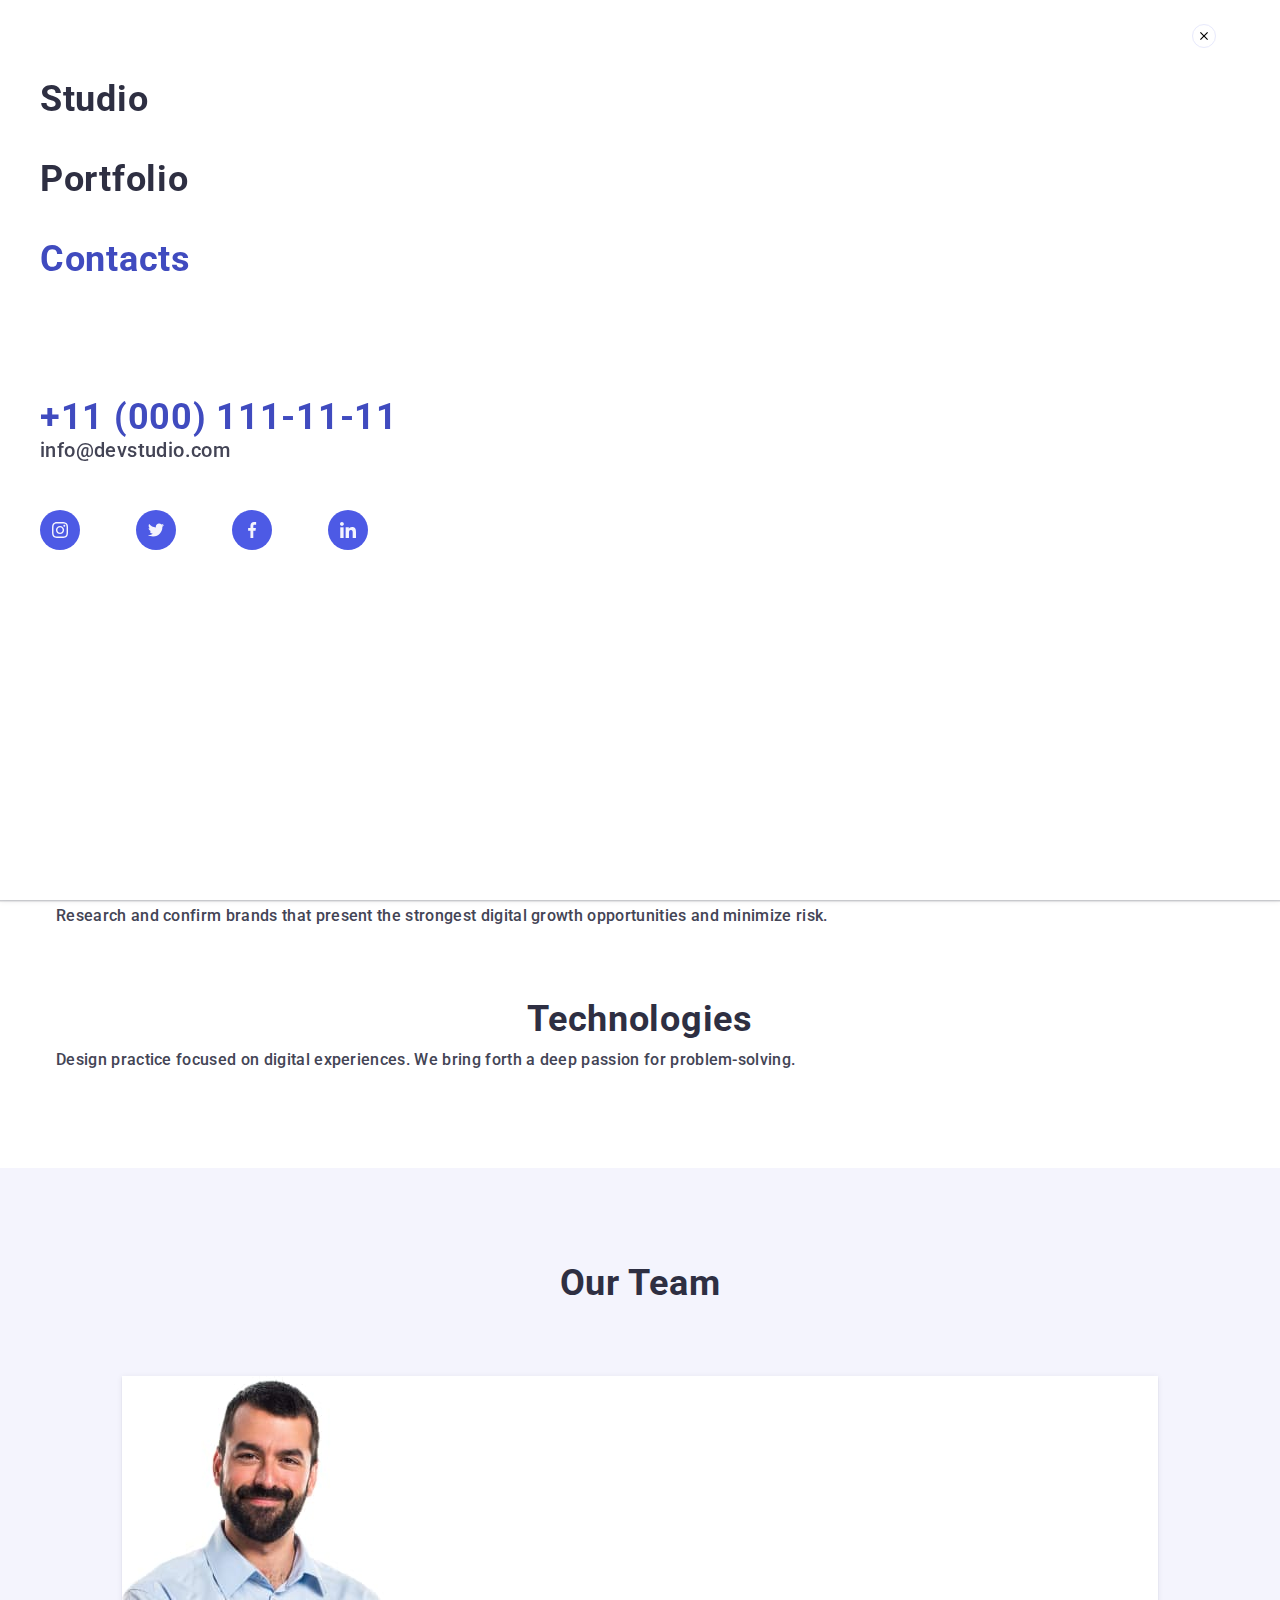
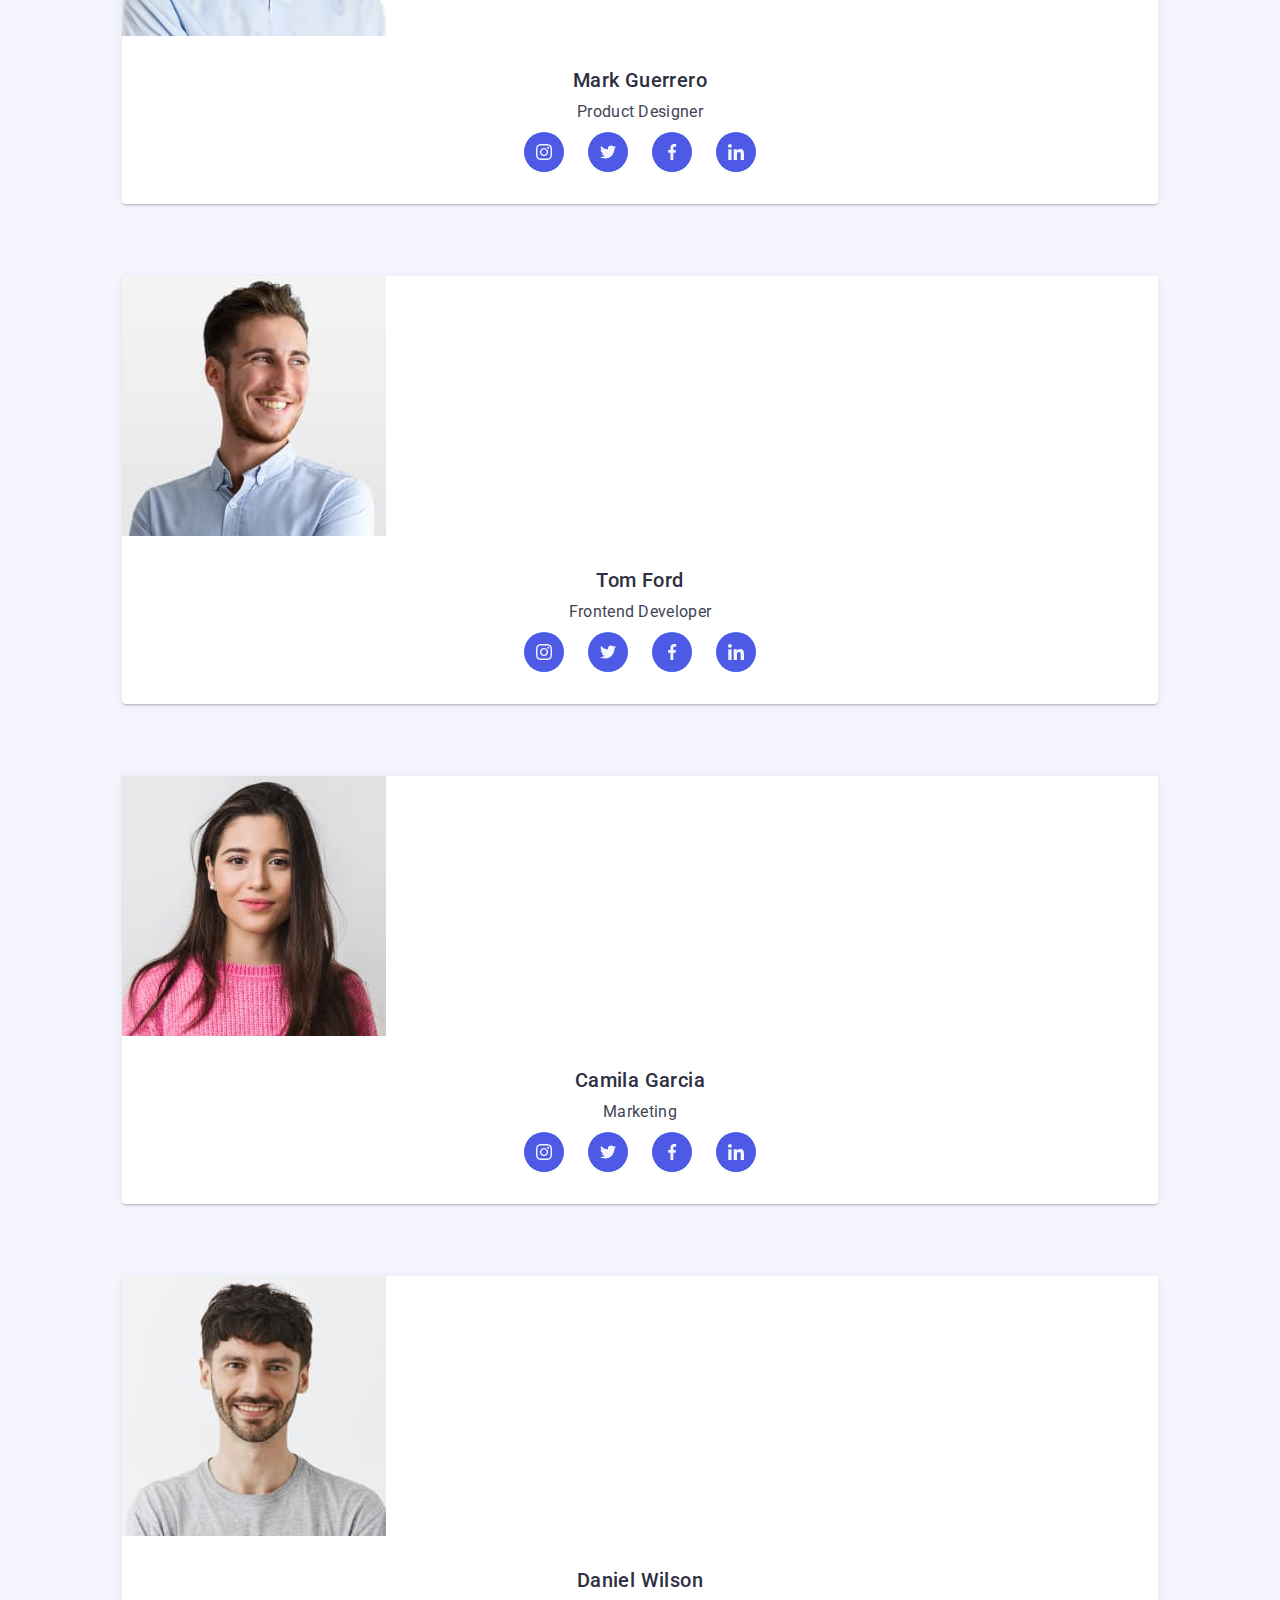
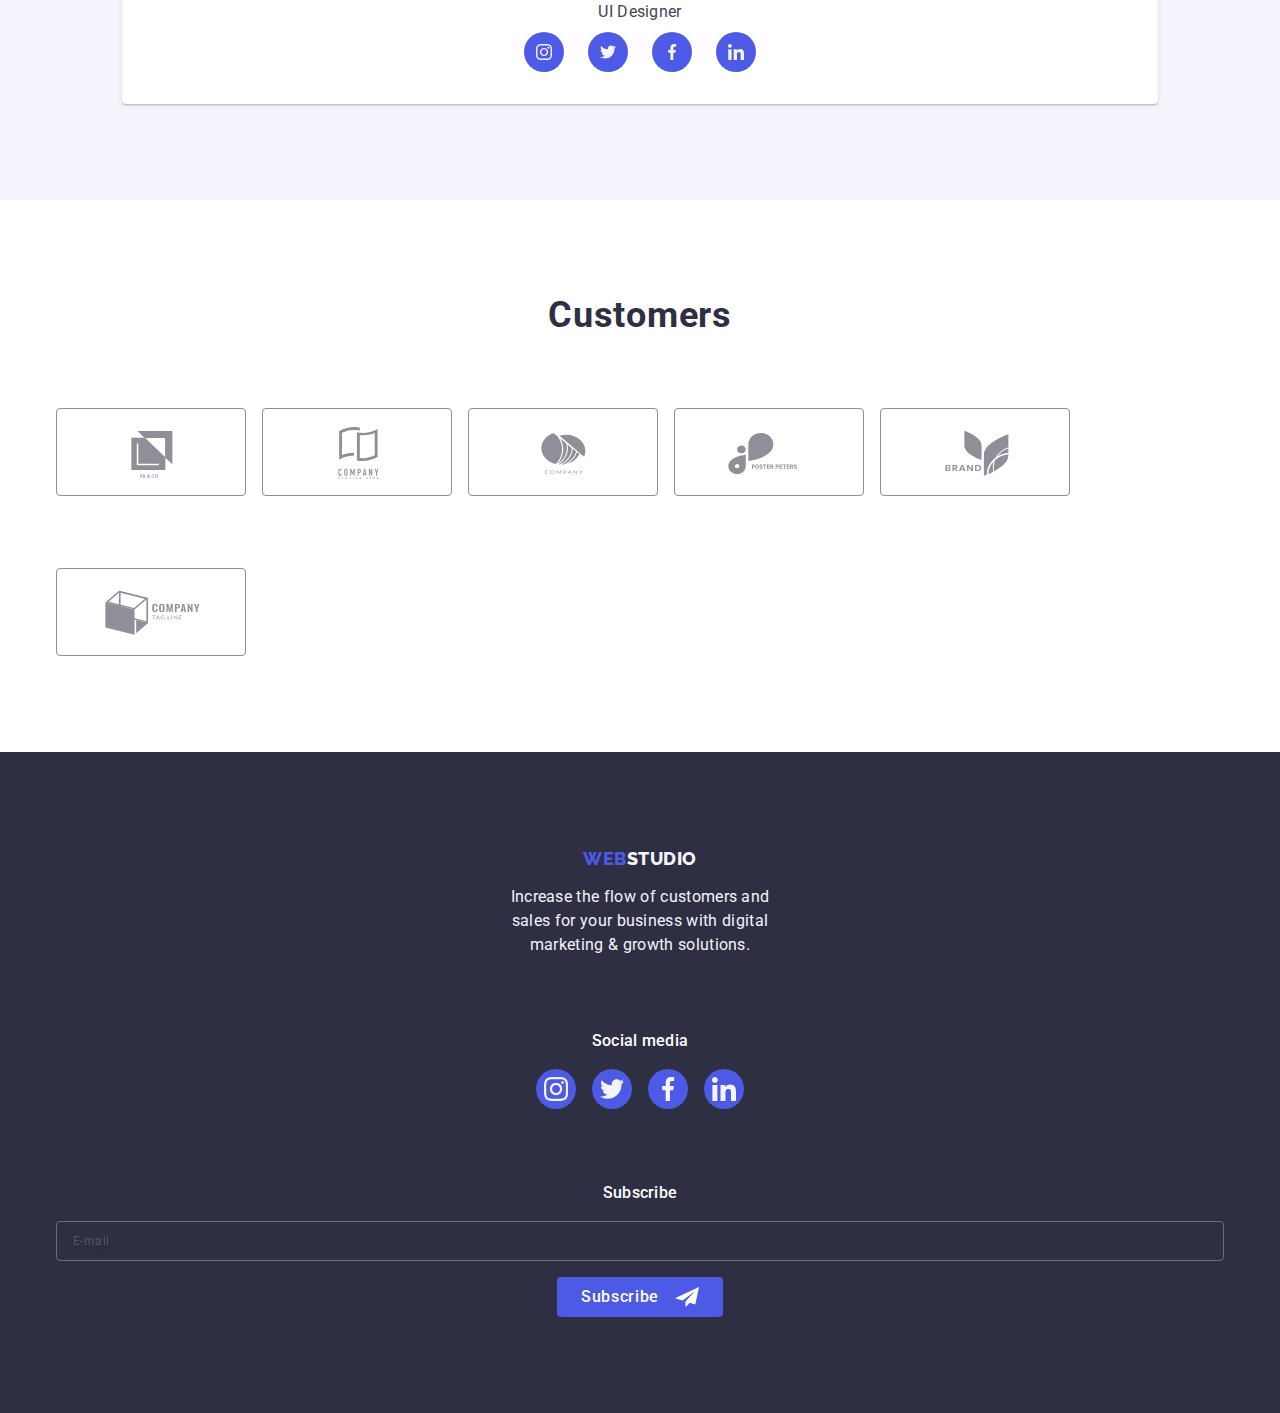
==== index.html @ a7e2abb2 "# Changes to be committed: #	modified:   css/styles.css #	modified:   images/icons.svg #	new file:  " ====
<!DOCTYPE html>
<html lang="en">
  <head>
    <meta charset="UTF-8" />
    <meta http-equiv="X-UA-Compatible" content="IE=edge" />
    <meta name="viewport" content="width=device-width, initial-scale=1.0" />
    <title>WebStudio</title>
    <link rel="preconnect" href="https://fonts.googleapis.com" />
    <link rel="preconnect" href="https://fonts.gstatic.com" crossorigin />
    <link
      href="https://fonts.googleapis.com/css2?family=Raleway:wght@800&family=Roboto:wght@400;500;700;900&display=swap"
      rel="stylesheet"
    />
    <link
      rel="stylesheet"
      href="https://cdnjs.cloudflare.com/ajax/libs/modern-normalize/1.1.0/modern-normalize.min.css"
    />
    <link rel="stylesheet" href="./css/styles.css" />
  </head>
  <body>
    <header class="header">
      <div class="container header-page">
        <nav class="nav">
          <a class="logo link" href="./index.html"
            >Web<span class="logo-secondary-part-header">Studio</span></a
          >
          <!-- <ul class="list nav-list">
            <li class="item">
              <a class="list-item link current" href="./index.html">Studio</a>
            </li>
            <li class="item">
              <a class="list-item link" href="./portfolio.html">Portfolio</a>
            </li>
            <li class="item">
              <a class="list-item link" href="">Contacts</a>
            </li>
          </ul> -->
        </nav>
        <!-- <address class="address">
          <ul class="list address-list">
            <li class="item">
              <a class="link-adress link" href="mailto:info@devstudio.com"
                >info@devstudio.com</a
              >
            </li>
            <li class="item">
              <a class="link-adress link" href="tel:+110001111111"
                >+11 (000) 111-11-11</a
              >
            </li>
          </ul>
        </address> -->
        <button class="mobile-menu-open-btn" type="button">
          <svg class="icon-burger-btn" width="32" height="22">
            <use href="./images/icons.svg#icon-burger"></use>
          </svg>
        </button>
      </div>
      <div class="mobile-menu">
        <div class="container mobile-menu-container">
          <button class="mobile-menu-close-btn" type="button">
            <svg class="mobile-menu-close-icon" width="8" height="8">
              <use href="./images/icons.svg#icon-modal-close"></use>
            </svg>
          </button>
        </div>
        <div class="container-nav-mobile-menu">
          <ul class="nav-mobile-menu">
            <li class="list nav-mobile-menu-item">
              <a class="nav-mobile-menu-link" href="./index.html">Studio</a>
            </li>
            <li class="list nav-mobile-menu-item">
              <a class="nav-mobile-menu-link" href="./portfolio.html"
                >Portfolio</a
              >
            </li>
            <li class="list nav-mobile-menu-item">
              <a class="nav-mobile-menu-link mobile-menu-link-contacts"
                >Contacts</a
              >
            </li>
          </ul>
        </div>
        <div class="container-mobile-menu-contacts">
          <ul class="list">
            <li class="contact-item">
              <a class="link mobile-menu-contacts-tel" href="tel:+110001111111"
                >+11 (000) 111-11-11</a
              >
            </li>
            <li class="contact-item">
              <a
                class="link mobile-menu-contacts-mail"
                href="mailto:info@devstudio.com"
                >info@devstudio.com</a
              >
            </li>
          </ul>
          <ul class="list mobile-social-media-list">
            <li class="social-list-item">
              <a href="#" class="social-list-item-link">
                <svg class="social-list-icon" width="16" height="16">
                  <use href="./images/icons.svg#icon-instagram"></use>
                </svg>
              </a>
            </li>
            <li class="social-list-item">
              <a href="#" class="social-list-item-link">
                <svg class="social-list-icon" width="16" height="16">
                  <use href="./images/icons.svg#icon-twitter"></use>
                </svg>
              </a>
            </li>
            <li class="social-list-item">
              <a href="#" class="social-list-item-link">
                <svg class="social-list-icon" width="16" height="16">
                  <use href="./images/icons.svg#icon-facebook"></use>
                </svg>
              </a>
            </li>
            <li class="social-list-item">
              <a href="#" class="social-list-item-link">
                <svg class="social-list-icon" width="16" height="16">
                  <use href="./images/icons.svg#icon-linkedin"></use>
                </svg>
              </a>
            </li>
          </ul>
        </div>
      </div>
    </header>
    <main>
      <section class="section-hero">
        <div class="container container-hero">
          <h1 class="hero-title">Effective Solutions for Your Business</h1>
          <button class="hero-button" type="button" data-modal-open>
            Order Service
          </button>
        </div>
      </section>
      <section class="section-advantages">
        <div class="container">
          <h2 class="advantages-title" hidden>Our advantages</h2>
          <ul class="list advantages-items">
            <li class="advantages-items-list">
              <!-- <div class="container-advantages-icons">
                <svg class="advantages-icons" width="64" height="64">
                  <use href="./images/icons.svg#icon-antenna"></use>
                </svg>
              </div> -->
              <h3 class="advantages-header">Strategy</h3>
              <p class="advantages-text">
                Our goal is to identify the business problem to walk away with
                the perfect and creative solution.
              </p>
            </li>
            <li class="advantages-items-list">
              <!-- <div class="container-advantages-icons">
                <svg class="advantages-icons" width="64" height="64">
                  <use href="./images/icons.svg#icon-clock"></use>
                </svg>
              </div> -->
              <h3 class="advantages-header">Punctuality</h3>
              <p class="advantages-text">
                Bring the key message to the brand's audience for the best price
                within the shortest possible time.
              </p>
            </li>
            <li class="advantages-items-list">
              <!-- <div class="container-advantages-icons">
                <svg class="advantages-icons" width="64" height="64">
                  <use href="./images/icons.svg#icon-diagram"></use>
                </svg>
              </div> -->
              <h3 class="advantages-header">Diligence</h3>
              <p class="advantages-text">
                Research and confirm brands that present the strongest digital
                growth opportunities and minimize risk.
              </p>
            </li>
            <li class="advantages-items-list">
              <!-- <div class="container-advantages-icons">
                <svg class="advantages-icons" width="64" height="64">
                  <use href="./images/icons.svg#icon-astronaut"></use>
                </svg>
              </div> -->
              <h3 class="advantages-header">Technologies</h3>
              <p class="advantages-text">
                Design practice focused on digital experiences. We bring forth a
                deep passion for problem-solving.
              </p>
            </li>
          </ul>
        </div>
      </section>
      <!-- <section class="section-our-works">
        <div class="container">
          <h2 class="our-works-title">What are we doing</h2>
          <ul class="list our-works-items">
            <li class="works-item">
              <img
                src="./images/Rectangle-71.jpg"
                alt="image on computer monitore"
                width="360"
              />
            </li>
            <li class="works-item">
              <img
                src="./images/img-2.jpg"
                alt=" image on phone and four screenshots"
                width="360"
              />
            </li>
            <li class="works-item">
              <img
                src="./images/img-3.jpg"
                alt=" image on phone and computer monitore"
                width="360"
              />
            </li>
          </ul>
        </div>
      </section> -->
      <section class="section-our-team">
        <div class="container container-our-team-mobile">
          <h2 class="our-team-title">Our Team</h2>
          <ul class="list our-team-items">
            <li class="crewman-card">
              <img
                class="our-team-items-img"
                src="./images/teamcard-1.jpg"
                alt="Mark Guerrero image"
                width="264"
              />
              <div class="crewman-info">
                <h3 class="crewman-name">Mark Guerrero</h3>
                <p class="crewman-profession">Product Designer</p>
                <ul class="list social-media-list">
                  <li class="social-list-item">
                    <a href="#" class="social-list-item-link">
                      <svg class="social-list-icon" width="16" height="16">
                        <use href="./images/icons.svg#icon-instagram"></use>
                      </svg>
                    </a>
                  </li>
                  <li class="social-list-item">
                    <a href="#" class="social-list-item-link">
                      <svg class="social-list-icon" width="16" height="16">
                        <use href="./images/icons.svg#icon-twitter"></use>
                      </svg>
                    </a>
                  </li>
                  <li class="social-list-item">
                    <a href="#" class="social-list-item-link">
                      <svg class="social-list-icon" width="16" height="16">
                        <use href="./images/icons.svg#icon-facebook"></use>
                      </svg>
                    </a>
                  </li>
                  <li class="social-list-item">
                    <a href="#" class="social-list-item-link">
                      <svg class="social-list-icon" width="16" height="16">
                        <use href="./images/icons.svg#icon-linkedin"></use>
                      </svg>
                    </a>
                  </li>
                </ul>
              </div>
            </li>
            <li class="crewman-card">
              <img
                class="our-team-items-img"
                src="./images/teamcard-2.jpg"
                alt="Tom Ford image"
                width="264"
              />
              <div class="crewman-info">
                <h3 class="crewman-name">Tom Ford</h3>
                <p class="crewman-profession">Frontend Developer</p>
                <ul class="list social-media-list">
                  <li class="social-list-item">
                    <a href="#" class="social-list-item-link">
                      <svg class="social-list-icon" width="16" height="16">
                        <use href="./images/icons.svg#icon-instagram"></use>
                      </svg>
                    </a>
                  </li>
                  <li class="social-list-item">
                    <a href="3" class="social-list-item-link">
                      <svg class="social-list-icon" width="16" height="16">
                        <use href="./images/icons.svg#icon-twitter"></use>
                      </svg>
                    </a>
                  </li>
                  <li class="social-list-item">
                    <a href="#" class="social-list-item-link">
                      <svg class="social-list-icon" width="16" height="16">
                        <use href="./images/icons.svg#icon-facebook"></use>
                      </svg>
                    </a>
                  </li>
                  <li class="social-list-item">
                    <a href="#" class="social-list-item-link">
                      <svg class="social-list-icon" width="16" height="16">
                        <use href="./images/icons.svg#icon-linkedin"></use>
                      </svg>
                    </a>
                  </li>
                </ul>
              </div>
            </li>
            <li class="crewman-card">
              <img
                class="our-team-items-img"
                src="./images/teamcard-3.jpg"
                alt="Camila Garcia image"
                width="264"
              />
              <div class="crewman-info">
                <h3 class="crewman-name">Camila Garcia</h3>
                <p class="crewman-profession">Marketing</p>
                <ul class="list social-media-list">
                  <li class="social-list-item">
                    <a href="#" class="social-list-item-link">
                      <svg class="social-list-icon" width="16" height="16">
                        <use href="./images/icons.svg#icon-instagram"></use>
                      </svg>
                    </a>
                  </li>
                  <li class="social-list-item">
                    <a href="#" class="social-list-item-link">
                      <svg class="social-list-icon" width="16" height="16">
                        <use href="./images/icons.svg#icon-twitter"></use>
                      </svg>
                    </a>
                  </li>
                  <li class="social-list-item">
                    <a href="#" class="social-list-item-link">
                      <svg class="social-list-icon" width="16" height="16">
                        <use href="./images/icons.svg#icon-facebook"></use>
                      </svg>
                    </a>
                  </li>
                  <li class="social-list-item">
                    <a href="#" class="social-list-item-link">
                      <svg class="social-list-icon" width="16" height="16">
                        <use href="./images/icons.svg#icon-linkedin"></use>
                      </svg>
                    </a>
                  </li>
                </ul>
              </div>
            </li>
            <li class="crewman-card">
              <img
                class="our-team-items-img"
                src="./images/teamcard-4.jpg"
                alt="Daniel Wilson image"
                width="264"
              />
              <div class="crewman-info">
                <h3 class="crewman-name">Daniel Wilson</h3>
                <p class="crewman-profession">UI Designer</p>
                <ul class="list social-media-list">
                  <li class="social-list-item">
                    <a href="#" class="social-list-item-link">
                      <svg class="social-list-icon" width="16" height="16">
                        <use href="./images/icons.svg#icon-instagram"></use>
                      </svg>
                    </a>
                  </li>
                  <li class="social-list-item">
                    <a href="#" class="social-list-item-link">
                      <svg class="social-list-icon" width="16" height="16">
                        <use href="./images/icons.svg#icon-twitter"></use>
                      </svg>
                    </a>
                  </li>
                  <li class="social-list-item">
                    <a href="#" class="social-list-item-link">
                      <svg class="social-list-icon" width="16" height="16">
                        <use href="./images/icons.svg#icon-facebook"></use>
                      </svg>
                    </a>
                  </li>
                  <li class="social-list-item">
                    <a href="#" class="social-list-item-link">
                      <svg class="social-list-icon" width="16" height="16">
                        <use href="./images/icons.svg#icon-linkedin"></use>
                      </svg>
                    </a>
                  </li>
                </ul>
              </div>
            </li>
          </ul>
        </div>
      </section>
      <section class="section-customers">
        <div class="container">
          <h2 class="customers-title">Customers</h2>
          <ul class="list customers-list">
            <li class="customers-list-item">
              <a href="#" class="customers-list-item-link">
                <svg class="customers-list-icon" width="104" height="56">
                  <use href="./images/icons.svg#icon-Logo-client-1"></use>
                </svg>
              </a>
            </li>
            <li class="customers-list-item">
              <a href="#" class="customers-list-item-link">
                <svg class="customers-list-icon" width="104" height="56">
                  <use href="./images/icons.svg#icon-Logo-client-2"></use>
                </svg>
              </a>
            </li>
            <li class="customers-list-item">
              <a href="#" class="customers-list-item-link">
                <svg class="customers-list-icon" width="104" height="56">
                  <use href="./images/icons.svg#icon-Logo-client-3"></use>
                </svg>
              </a>
            </li>
            <li class="customers-list-item">
              <a href="#" class="customers-list-item-link">
                <svg class="customers-list-icon" width="104" height="56">
                  <use href="./images/icons.svg#icon-Logo-client-4"></use>
                </svg>
              </a>
            </li>
            <li class="customers-list-item">
              <a href="#" class="customers-list-item-link">
                <svg class="customers-list-icon" width="104" height="56">
                  <use href="./images/icons.svg#icon-Logo-client-5"></use>
                </svg>
              </a>
            </li>
            <li class="customers-list-item">
              <a href="#" class="customers-list-item-link">
                <svg class="customers-list-icon" width="104" height="56">
                  <use href="./images/icons.svg#icon-Logo-client-6"></use>
                </svg>
              </a>
            </li>
          </ul>
        </div>
      </section>
    </main>
    <footer class="footer">
      <div class="container container-footer">
        <div class="container-logo-p-footer">
          <a class="logo link logo-footer" href="./index.html"
            >Web<span class="logo-secondary-part-footer">Studio</span></a
          >
          <p class="p-footer">
            Increase the flow of customers and sales for your business with
            digital marketing & growth solutions.
          </p>
        </div>
        <div class="container-social-media-footer">
          <p class="social-media-title">Social media</p>
          <ul class="list social-media-footer-list">
            <li class="social-list-item">
              <a href="#" class="social-list-item-link-footer">
                <svg class="social-list-icon" width="24" height="24">
                  <use href="./images/icons.svg#icon-instagram"></use>
                </svg>
              </a>
            </li>
            <li class="social-list-item">
              <a href="#" class="social-list-item-link-footer">
                <svg class="social-list-icon" width="24" height="24">
                  <use href="./images/icons.svg#icon-twitter"></use>
                </svg>
              </a>
            </li>
            <li class="social-list-item">
              <a href="#" class="social-list-item-link-footer">
                <svg class="social-list-icon" width="24" height="24">
                  <use href="./images/icons.svg#icon-facebook"></use>
                </svg>
              </a>
            </li>
            <li class="social-list-item">
              <a href="#" class="social-list-item-link-footer">
                <svg class="social-list-icon" width="24" height="24">
                  <use href="./images/icons.svg#icon-linkedin"></use>
                </svg>
              </a>
            </li>
          </ul>
        </div>
        <div class="container-subscribe">
          <p class="subscribe-title">Subscribe</p>
          <form class="form-subscribe">
            <label class="form-subscribe-label">
              <input
                class="footer-input"
                type="email"
                name="email"
                required
                placeholder="E-mail"
              />
            </label>
            <button class="footer-button" type="submit">
              Subscribe
              <svg class="footer-button-icon" width="24" height="24">
                <use href="./images/icons.svg#icon-subscribe-button-icon"></use>
              </svg>
            </button>
          </form>
        </div>
      </div>
    </footer>
    <!-- <div class="backdrop is-hidden" data-modal>
      <div class="modal">
        <button type="button" class="modal-close-btn" data-modal-close>
          <svg class="modal-close-btn-icon" width="8" height="8">
            <use href="./images/icons.svg#icon-modal-close"></use>
          </svg>
        </button>
        <p class="modal-text">Leave your contacts and we will call you back</p>
        <form class="modal-form">
          <div class="container-modal-form-field">
            <label for="user-name" class="modal-form-label">Name</label>
            <div class="modal-form-input-wrapper">
              <input
                id="user-name"
                class="modal-form-input"
                name="user-name"
                type="text"
                placeholder=" "
                required
                minlength="2"
                pattern="^[a-zA-Zа-яА-ЯіІїЇ]+$"
              />
              <svg class="modal-form-input-icon" width="18" height="24">
                <use href="./images/icons.svg#icon-person-icon"></use>
              </svg>
            </div>
          </div>
          <div class="container-modal-form-field">
            <label for="user-phone" class="modal-form-label">Phone</label>
            <div class="modal-form-input-wrapper">
              <input
                id="user-phone"
                class="modal-form-input"
                name="user-phone"
                type="tel"
                placeholder=" "
                required
                pattern="^[0-9]{3}-[0-9]{3}-[0-9]{2}-[0-9]{2}"
                title="xxx-xxx-xx-xx"
              />
              <svg class="modal-form-input-icon" width="18" height="24">
                <use href="./images/icons.svg#icon-phone-icon"></use>
              </svg>
            </div>
          </div>
          <div class="container-modal-form-field">
            <label for="user-email" class="modal-form-label">Email</label>
            <div class="modal-form-input-wrapper">
              <input
                id="user-email"
                class="modal-form-input"
                name="user-email"
                type="email"
                placeholder=" "
                required
              />
              <svg class="modal-form-input-icon" width="18" height="24">
                <use href="./images/icons.svg#icon-email-icon"></use>
              </svg>
            </div>
          </div>
          <div class="container-modal-form-field-comment">
            <label for="user-comment" class="modal-form-label"> Comment</label>
            <textarea
              id="user-comment"
              name="user-comment"
              class="modal-form-textarea"
              placeholder="Text input"
              required
            ></textarea>
          </div>
          <div class="container-modal-form-checkbox">
            <input
              class="modal-form-checkbox visually-hidden"
              id="user-privacy"
              type="checkbox"
              name="user-privacy"
              required
              value="true"
            />
            <label for="user-privacy" class="modal-form-label-check">
              <span class="container-for-svg">
                <svg class="modal-form-own-checkbox" width="10" height="8">
                  <use
                    class="modal-form-checkmark-icon"
                    href="./images/icons.svg#icon-checkmark"
                  ></use>
                </svg>
              </span>
              I accept the terms and conditions of the
              <a class="privacy-policy-link" href="#">Privacy Policy</a>
            </label>
          </div>
          <button type="submit" class="modal-btn-submit">Send</button>
        </form>
      </div>
    </div> -->
    <script src="./js/modal.js"></script>
    <script src="./js/mobile-menu.js"></script>
  </body>
</html>
---- css/styles.css ----
:root {
  --primary-background-color: #FFFFFF;
  --primary-text-color:#434455;
  --logo-text-color: #4d5ae5;
  --secondary-text-color: #2e2f42;
  --secondary-background-color: #2e2f42;
  --color-btn-filter: #4D5AE5;
  --bg-color-btn-filter :#F4F4FD;
  --customers-icons-color:#8e8f99;
  --social-list-bg-color:#4D5AE5;
  --social-list-bg-color-hover-focus:#404BBF;
  --footer-social-list-bg-color:#4D5AE5;
  --footer-social-list-bg-color-hover-focus:#31D0AA;
  --overlay-color:#4D5AE5;
  --modal-bg-color:rgba(46, 47, 66, 0.4);
  --accent-color:#404BBF;
}
h1,h2,h3,p {
  margin-top: 0;
  margin-bottom: 0;
}
ul,ol{
  margin-top:0;
  margin-bottom: 0;
  padding-left: 0;
}
img{
  display:block;
}
body {
  font-family: "Roboto",sans-serif;
  color: var(--primary-text-color);
  background-color: var(--primary-background-color);
}
/* .header{
  border-bottom: 1px solid #E7E9FC;
  box-shadow:0px 2px 1px rgba(46, 47, 66, 0.08),
      0px 1px 1px rgba(46, 47, 66, 0.16),
      0px 1px 6px rgba(46, 47, 66, 0.08);
} */
/* .header-page{
  display:flex;
} */

/* ===================MOBILE===================*/
.container{
  width:100%;
  padding-left: 16px;
  padding-right: 16px;

}
 @media screen and (min-width:428px) {
  .container{
   width: 428 px;
   margin-left: auto;
   margin-right: auto;
  }
}
@media screen and (min-width:768px){
  .container{
    width:766px;
  }
} 

 @media screen and (min-width:1158px){
  .container{
    width:1200px;
  }
} 
.logo{
  font-family: "Raleway", sans-serif;
    font-style: normal;
    font-weight: 800;
    font-size: 18px;
    line-height: 1.17;
    letter-spacing: 0.03em;
    text-transform: uppercase;
    color: var(--logo-text-color);

}
.nav-list{
  display:none;
}
.address-list{
  display:none;
}
.mobile-menu-open-btn{
  border: none;
  background-color: transparent;
  padding:0;
  line-height: 0;

}
.icon-burger-btn{
  fill:#2E2F42;
}
.mobile-menu{
  position:fixed;
  top:0;
  left:0;
  width: 100%;
  height: 100%;
  background: #FFFFFF;
  box-shadow: 0px 2px 1px rgba(46, 47, 66, 0.08), 0px 1px 1px rgba(46, 47, 66, 0.16), 0px 1px 6px rgba(46, 47, 66, 0.08);
}
.mobile-menu-container{
  position:relative; 
}

.mobile-menu-close-btn{
  position:absolute;
  top:24px;
  right:24px;
  display:flex;
  justify-content: center;
  align-items:center;
  width: 24px;
  height:24px;
  border:1px solid #E7E9FC;
  border-radius: 50%;
  background-color: transparent;
  padding: 0;
}
.container-nav-mobile-menu{
  margin-top:35px;
  margin-left:37px;
  margin-right:24px;
  padding-top: 45px;
  padding-left: 3px;
  padding-bottom: 118px;

}
.nav-mobile-menu{

}
.nav-mobile-menu-link{
  font-weight: 700;
  font-size: 36px;
  line-height: 1.11;
  letter-spacing: 0.02em;
  text-transform: capitalize;
  color: var(--secondary-text-color);
  text-decoration: none;
}
.mobile-menu-link-contacts{
  color: var(--accent-color);
}
.container-mobile-menu-contacts{
  margin-bottom:40px;
  margin-left:40px;
}
.mobile-menu-contacts-tel{
  font-weight: 700;
  font-size: 36px;
  line-height: 1.11;
  letter-spacing: 0.02em;
  text-transform: capitalize;
  color: var(--accent-color);
  margin-bottom:40px;
}





.mobile-menu-contacts-mail{
  font-weight: 500;
  font-size: 20px;
  line-height: 24px;
  letter-spacing: 0.02em;
  color: var(--primary-text-color);
  margin-top: 40px;
}
.mobile-social-media-list{
  display: flex;
  gap: 56px;
  justify-content: center;
  margin-top: 48px;
  justify-content:flex-start;
  
}

.header-page{
  display:flex;
  justify-content:space-between;
  align-items:center;
  padding-top: 24px;
  padding-bottom: 24px;
}
.nav-mobile-menu-item:not(:last-child){
  margin-bottom:40px;
}

.section-hero{
  background-color: #2E2F42;
  background-image: linear-gradient(rgba(46, 47, 66, 0.7),rgba(46, 47, 66, 0.7)),url(/images/people-office-mobile.jpg);
  background-position: center;
  background-size: cover;
  background-repeat: no-repeat;
  padding-top: 112px;
  padding-bottom: 112px;

}
.container-hero {
  margin-left: auto;
  margin-right: auto;
}
.hero-title{
  font-size: 36px;
  line-height: 1.11;
  text-align: center;
  letter-spacing: 0.02em;
  text-transform: capitalize;
  color: #FFFFFF;
  margin-left:auto;
  margin-right:auto;
  max-width: 320px;
  margin-bottom:48px;

}
.hero-button{
  background-color: var(--color-btn-filter);
  padding: 16px 32px;
  color:#FFFFFF;
  display:block;
  margin-left: auto;
  margin-right: auto;
  border:none;
  border-radius: 4px;
  box-shadow: 0px 4px 4px rgba(0, 0, 0, 0.15);
}
.advantages-header{
 font-size: 36px;
  line-height: 1.11;
  text-align: center;
  letter-spacing: 0.02em;
  text-transform: capitalize;
  color: #2E2F42;

}
.section-advantages{
  padding-top:96px;
  padding-bottom: 96px;

}
.advantages-items-list:not(:last-child){
  margin-bottom: 72px;
}
.advantages-text{
  font-weight: 500;
  font-size: 16px;
  line-height: 1.5;
  letter-spacing: 0.02em;
  color: #434455;
  margin-top:8px;
}
.section-our-team{
  background: #F4F4FD;
  padding-top:96px;
  padding-bottom:96px;

}
.our-team-title{
  font-size: 36px;
    line-height: 1.11;
    text-align: center;
    letter-spacing: 0.02em;
    text-transform: capitalize;
    color: #2E2F42;
    margin-bottom:72px;
}
.crewman-card:not(:last-child){
  margin-bottom:72px;
}
.container-our-team-mobile{
  padding-left:82px;
  padding-right:82px;
}
.crewman-card {
  background-color: #FFFFFF;
  box-shadow: 0px 1px 6px rgba(46, 47, 66, 0.08), 0px 1px 1px rgba(46, 47, 66, 0.16), 0px 2px 1px rgba(46, 47, 66, 0.08);
  border-radius: 0px 0px 4px 4px;
}

.crewman-info {
  padding: 32px 0;
}

.crewman-name {
  font-weight: 500;
  font-size: 20px;
  line-height: 1.2;
  letter-spacing: 0.02em;
  color: var(--secondary-text-color);
  text-align: center;
  margin-bottom: 8px;
}

.crewman-profession {
  font-size: 16px;
  line-height: 1.5;
  letter-spacing: 0.02em;
  color: var(--primary-text-color);
  text-align: center;
  margin-bottom: 8px;
}

.social-media-list {
  display: flex;
  gap: 24px;
  justify-content: center;
}

.social-list-item {
  width: 40px;
  height: 40px;
}

.social-list-item-link {
  display: flex;
  justify-content: center;
  align-items: center;
  border-radius: 50%;
  background-color: #4D5AE5;
  width: 100%;
  height: 100%;
  transition-property: background-color;
  transition-duration: 250ms;
  transition-timing-function: cubic-bezier(0.4, 0, 0.2, 1);
}

.social-list-item-link:hover,
.social-list-item-link:focus {
  background-color: #404BBF;
}

.social-list-icon {
  fill: #F4F4FD;
}
 

.section-customers{
  padding-top:96px;
  padding-bottom:96px;

}
.customers-title{
  font-size: 36px;
  line-height:1.11;
  text-align: center;
  letter-spacing: 0.02em;
  text-transform: capitalize;
  color: #2E2F42;
  margin-bottom: 72px;

}
.customers-list {
  display: flex;
  flex-wrap:wrap;
  row-gap:72px;
  column-gap:16px;
  
}
.customers-list-item{
 
}
.customers-list-item-link{
  display:flex;
  justify-content: center;
  align-items:center;
  width: 190px;
  height: 88px;
  color: var(--customers-icons-color);
  border: 1px solid #8E8F99;
  border-radius: 4px;
  background-color: #fff;
  transition: border-color 250ms cubic-bezier(0.4, 0, 0.2, 1), color 250ms cubic-bezier(0.4, 0, 0.2, 1);
  }
  .customers-list-item-link:hover,
  .customers-list-item-link:focus {
    border-color: #404BBF;
    color: #404BBF;
  }

.customers-list-icon {
  fill: currentColor;
  transition-duration: 250ms;
  transition-timing-function: cubic-bezier(0.4, 0, 0.2, 1);
}
.customers-list-icon:hover,
.customers-list-icon:focus {
  fill: #404BBF;
}

.footer{
  background-color: var(--secondary-background-color);
  padding-top:96px;
  padding-bottom:96px;
}
.p-footer{
  font-size: 16px;
  line-height: 1.5;
  letter-spacing: 0.02em;
  color: #F4F4FD;
  display: block;
  width: 268px;
  height: 72px;
  margin-left: auto;
  margin-right: auto;
  
}
.container-logo-p-footer{
  text-align: center;
  margin-left:auto;
  margin-right:auto;

}
.logo-footer {
  display: inline-block;
  margin-bottom: 16px;
}
.container-social-media-footer{
  margin:72px auto;
  
}
.social-media-title {
  font-weight: 500;
  font-size: 16px;
  line-height: 1.5;
  letter-spacing: 0.02em;
  text-align: center;
  color: #fff;
  margin-bottom: 16px;
}
.social-media-footer-list {
  display: flex;
  gap: 16px;
  justify-content: center;
}
.social-list-item-link-footer {
  display: flex;
  justify-content: center;
  align-items: center;
  border-radius: 50%;
  background-color: var(--footer-social-list-bg-color);
  width: 100%;
  height: 100%;
  transition-property: background-color;
  transition-duration: 250ms;
  transition-timing-function: cubic-bezier(0.4, 0, 0.2, 1);
}
.subscribe-title {
  font-weight: 500;
  font-size: 16px;
  line-height: 1.5;
  letter-spacing: 0.02em;
  margin-bottom: 16px;
  text-align: center;
  color: #FFFFFF;
}
.footer-input {
  width: 100%;
  height: 40px;
  font-size: 12px;
  line-height: 1.5;
  letter-spacing: 0.04em;
  padding-left: 16px;
  background-color: transparent;
  border: 1px solid #FFFFFF;
  filter: drop-shadow(0px 4px 4px rgba(0, 0, 0, 0.15));
  border-radius: 4px;
  color: #FFFFFF;
  opacity:0.3;

}
.footer-input::placeholder{
  color:#fff;
  opacity: 0.6;
}
.footer-button {
  display: flex;
  justify-content: center;
  align-items: center;
  min-width: 165px;
  height: 40px;
  padding: 8px 24px;
  margin:16px auto 0 auto;
  font-family: "Roboto", sans-serif;
  font-weight: 500;
  font-size: 16px;
  line-height: 1.5;
  letter-spacing: 0.04em;
  color: #fff;
  border: none;
  background-color: #4D5AE5;
  border-radius: 4px;
  cursor: pointer;
  transition: background-color 250ms cubic-bezier(0.4, 0, 0.2, 1);
}


 .footer-button:hover,
.footer-button:focus{
  background-color:var(--accent-color);
} 
 .footer-button-icon{
  margin-left: 16px;
} 












/* .logo {
  font-family: "Raleway",sans-serif;
  font-style: normal;
  font-weight: 800;
  font-size: 18px;
  line-height: 1.17;
  letter-spacing: 0.03em;
  text-transform: uppercase;
  color: var(--logo-text-color);
   margin-right:76px;
} */
.logo-secondary-part-header{
  color: var(--secondary-text-color);
}
.logo-secondary-part-footer{
  color: #f4f4fd;
}
.list{
  list-style: none;
}

.item{
  align-items:center;
}

.list-item{
  font-weight: 500;
  font-size: 16px;
  line-height: 1.5;
  letter-spacing: 0.02em;
  color: var(--secondary-text-color);
  padding-top: 24px;
  padding-bottom:24px;
  display: block;
  position: relative;
  transition-property: color;
  transition-duration: 250ms;
  transition-timing-function: cubic-bezier(0.4, 0, 0.2, 1);
}
.list-item:hover,
.list-item:focus {
  color: #404BBF;
}
.current{
  color:#404BBF;
}

.current:after{
  content: "";
  display: block;
  position: absolute;
  bottom: 0;
  width: 100%;
  height: 4px;
  background-color: #404BBF;
  border-radius: 2px;
  bottom:-1px;
}

.link-adress{
  font-style: normal;
  font-size: 16px;
  line-height: 1.5;
  text-decoration: none;
  letter-spacing: 0.02em;
  color: var(--primary-text-color);
  transition-property: color;
  transition-duration: 250ms;
  transition-timing-function: cubic-bezier(0.4, 0, 0.2, 1);
   
}

.link-adress:hover,
.link-adress:focus{
  color: #404BBF ;
}

.address{
  font-style: normal;
  margin-left:332px;
  display: flex;
  align-items: center;
}
.address.item:not(:last-child){
  margin-right:40px;
}
/* .address-list{
  display:flex;
} */
 


 /*.section-hero{
  background-color: #2E2F42;
  padding-top:188px;
  padding-bottom:188px;
  background-image: linear-gradient(rgba(46, 47, 66, 0.7),rgba(46, 47, 66, 0.7)),url("../images/people-office-desktop.jpg");
  min-width:1440px;
  background-position:center;
  background-size:cover;
  background-repeat:no-repeat;
} */
/* .container-hero{
  margin-left: auto;
  margin-right: auto;
} */
/* .hero-title{
  font-size: 56px;
  line-height: 1.07;
  letter-spacing: 0.02em;
  text-align:center;
  color:#FFFFFF;
  max-width: 496px;
  margin-bottom: 48px;
  margin-left: auto;
  margin-right: auto;
} */
/* .hero-button{ 
  font-family: "Roboto", sans-serif;
  font-weight: 500;
  font-size: 16px;
  line-height: 1.5;
  letter-spacing: 0.04em;
  color: #FFFFFF;
  background-color:var(--color-btn-filter);
  display:block;
  margin-left:auto;
  margin-right:auto;
  min-width: 169px;
  height: 56px;
  border:none;
  box-shadow: 0px 4px 4px rgba(0, 0, 0, 0.15);
  border-radius: 4px;
  cursor: pointer;
  transition-property: background-color;
  transition-duration: 250ms;
  transition-timing-function: cubic-bezier(0.4, 0, 0.2, 1);
} */
/* .hero-button:hover,
.hero-button:focus{
  background-color: #404BBF;
  cursor: pointer;
} */



/* .section-advantages{
  padding-top:120px;
  padding-bottom:120px;
} */
/* .advantages-title {
  margin-bottom: 0;
} */
/* .advantages-items {
  display: flex;
  gap: 24px;
} */
/* .advantages-items-list {
  max-height: 224px;
  width: calc((100%-72px)/4);
} */
/* .container-advantages-icons {
  display:flex;
  justify-content:center;
  align-items:center;
  height:112px;
  background-color: var(--bg-color-btn-filter);
  border-radius: 4px;
  margin-bottom: 8px;
} */
/* .advantages-header{
  font-weight: 500;
  font-size: 20px;
  line-height: 1.2;
  letter-spacing: 0.02em;
  color: var(--secondary-text-color);
  margin-bottom:8px;
} */
/* .advantages-text{
  font-size: 16px;
  line-height: 1.5;
  letter-spacing: 0.02em;
  color: #434455;
} */

.section-our-works{
  padding-bottom: 120px;
}
.our-works-title {
  font-size: 36px;
  line-height: 1.11;
  text-align: center;
  letter-spacing: 0.02em;
  text-transform: capitalize;
  color: #2E2F42;
  margin-bottom: 72px;
}
.our-works-items {
  display: flex;
  gap: 24px;
}



/* .section-our-team {
  background: #F4F4FD;
  padding-top: 120px;
  padding-bottom: 120px;
}
 .our-team-title{
  font-size: 36px;
  line-height: 1.11;
  text-align: center;
  letter-spacing: 0.02em;
  text-transform: capitalize;
  color: #2E2F42;
  margin-bottom: 72px;
} 
/* .our-team-items {
  display: flex;
  gap: 24px;
} */
/* .crewman-card{
  background-color: #FFFFFF;
  box-shadow: 0px 1px 6px rgba(46, 47, 66, 0.08), 0px 1px 1px rgba(46, 47, 66, 0.16), 0px 2px 1px rgba(46, 47, 66, 0.08);
  border-radius: 0px 0px 4px 4px;
} 
 .crewman-info {
  padding: 32px 0;
}
 .crewman-name{
  font-weight: 500;
  font-size: 20px;
  line-height: 1.2;
  letter-spacing: 0.02em;
  color: var(--secondary-text-color);
  text-align: center;
  margin-bottom: 8px;
} 
 .crewman-profession{
  font-size: 16px;
  line-height: 1.5;
  letter-spacing: 0.02em;
  color: var(--primary-text-color);
  text-align:center;
  margin-bottom: 8px;
} 
.social-media-list {
  display: flex;
  gap: 24px;
  justify-content: center;
}
.social-list-item {
  width: 40px;
  height: 40px;
}
.social-list-item-link {
  display: flex;
  justify-content: center;
  align-items: center;
  border-radius: 50%;
  background-color: #4D5AE5;
  width: 100%;
  height: 100%;
  transition-property: background-color;
    transition-duration: 250ms;
    transition-timing-function: cubic-bezier(0.4, 0, 0.2, 1);
}
.social-list-item-link:hover,
.social-list-item-link:focus {
  background-color: #404BBF;
}
.social-list-icon {
  fill: #F4F4FD;
} */



/* .section-customers {
  padding-top: 120px;
  padding-bottom: 120px;
} */
/* .customers-title {
  font-size: 36px;
  line-height: 1.1;
  text-align: center;
  letter-spacing: 0.02em;
  text-transform: capitalize;
  color: #2E2F42;
  margin-bottom: 72px;
} */
/* .customers-list {
  display: flex;
  gap: 24px;
  justify-content: center
} */
/* .customers-list-item-link {
  display: flex;
  justify-content: center;
  align-items: center;
  color: var(--customers-icons-color);
  width: 168px;
  height: 88px;
  border: 1px solid #8E8F99;
  border-radius: 4px;
  background-color: #fff;
  transition: border-color 250ms cubic-bezier(0.4, 0, 0.2, 1), color 250ms cubic-bezier(0.4, 0, 0.2, 1);
} */
/* .customers-list-item-link:hover,
.customers-list-item-link:focus {
  border-color: #404BBF;
  color:#404BBF;
} */
/* .customers-list-icon {
  fill: currentColor;
  transition-duration: 250ms;
  transition-timing-function: cubic-bezier(0.4, 0, 0.2, 1);
 

} */
/* .customers-list-icon:hover,
.customers-list-icon:focus {
  fill: #404BBF;
} */



/* .footer{
  background-color: var(--secondary-background-color);
  padding-top:100px ;
  padding-bottom:100px ;
} */
/* .container-footer {
  display: flex;
  align-items:baseline;
} */
/* .container-logo-p-footer{
margin-right:120px;
} */
/* .logo-footer {
  display: inline-block;
  margin-bottom: 16px;
} */
/* .p-footer{
  font-size: 16px;
  line-height: 1.5;
  letter-spacing: 0.02em;
  color: #F4F4FD;
  display:block;
  width:264px;
  height:72px;
} */

/* .social-media-title {
  font-weight: 500;
  font-size: 16px;
  line-height: 1.5;
  letter-spacing: 0.02em;
  color: #fff;
  margin-bottom: 16px;
} */
/* .social-media-footer-list {
  display: flex;
  gap: 16px;
} */
/* .social-list-item-link-footer {
  display: flex;
  justify-content: center;
  align-items: center;
  border-radius: 50%;
  background-color: var(--footer-social-list-bg-color);
  width: 100%;
  height: 100%;
  transition-property: background-color;
  transition-duration: 250ms;
  transition-timing-function: cubic-bezier(0.4, 0, 0.2, 1);
} */
/* .social-list-item-link-footer:hover,
.social-list-item-link-footer:focus{
  background-color: var(--footer-social-list-bg-color-hover-focus);
} */
/* .container-subscribe{
  margin-left:80px;
} */
/* .subscribe-title{
  font-weight: 500;
  font-size: 16px;
  line-height: 1.5;
  letter-spacing: 0.02em;
  margin-bottom:16px;
  color: #FFFFFF;

} */
/* .form-subscribe{
  display:flex;
} */
/* .form-subscribe-label{
  margin-right:24px;
} */
/* .footer-input{
  width:264px;
  height:40px;
  font-size: 12px;
  line-height: 1.5;
  letter-spacing: 0.04em;
  padding-left:16px;
  background-color:transparent;
  border: 1px solid #FFFFFF;
  filter: drop-shadow(0px 4px 4px rgba(0, 0, 0, 0.15));
  border-radius: 4px;
  color:#FFFFFF;
} */
/* .footer-input::placeholder{
  color:#fff;
} */
/* .footer-button{
  display:flex;
  justify-content: center;
  align-items: center;
  min-width:165px;
  height:40px;
  padding:8px 24px;
  font-family: "Roboto", sans-serif;
  font-weight: 500;
  font-size: 16px;
  line-height: 1.5;
  letter-spacing: 0.04em;
  color:#fff;
  border:none;
  background-color: #4D5AE5;
  border-radius: 4px;
  cursor:pointer;
  transition: background-color 250ms cubic-bezier(0.4, 0, 0.2, 1);
} */
/* .footer-button:hover,
.footer-button:focus{
  background-color:var(--accent-color);
} */
/* .footer-button-icon{
  margin-left: 16px;
} */


.link {
  text-decoration: none;
}
.button-filter {
  font-family: "Roboto",sans-serif;
  font-style: normal;
  font-weight: 500;
  font-size: 16px;
  line-height: 1.5;
  align-items: center;
  text-align: center;
  letter-spacing: 0.04em;
  cursor:pointer;
  color: var(--color-btn-filter);
  background-color: var(--bg-color-btn-filter);
  padding: 12px 24px;
  border: 1px solid #E7E9FC;
  border-radius: 4px;
  transition:
    color 250ms cubic-bezier(0.4, 0, 0.2, 1),
    background-color 250ms cubic-bezier(0.4, 0, 0.2, 1),
    border-color 250ms cubic-bezier(0.4, 0, 0.2, 1),
    box-shadow 250ms cubic-bezier(0.4, 0, 0.2, 1);

}
.button-filter:hover,
.button-filter:focus {
  color: #FFFFFF;
  background-color: #404bbf;
  border-color: transparent;
  box-shadow: 0px 3px 1px rgba(0, 0, 0, 0.1), 0px 2px 1px rgba(0, 0, 0, 0.08), 0px 2px 2px rgba(0, 0, 0, 0.12);
}



.product-item{
  padding: 32px 16px;
  border-left:1px solid #E7E9FC;
  border-right:1px solid #E7E9FC;
  border-bottom:1px solid #E7E9FC ;
}
.product-title{
  margin-bottom: 8px;
  font-weight: 500;
  font-size: 20px;
  line-height: 1.2;
  letter-spacing: 0.02em;
  color: var(--secondary-text-color);
}
.product-type{
  font-size: 16px;
  line-height: 1.5;
  letter-spacing: 0.02em;
  color: var(--primary-text-color);
}
/* .container{
  width: 1158px;
  padding-left: 15px;
  padding-right: 15px;
  margin-left: auto;
  margin-right: auto;
  } */
  .container-btn-filter{
  margin-right: 427px;
  margin-left: 427px;
  margin-top: 96px;
  margin-bottom: 72px;
  }
.list>.item:not(:last-child){
  margin-right:40px;
}
/* .nav{
  display:flex;
  align-items: center;
} */
.portfolio-btn-list>.item:not(:last-child){
  margin-right:24px;
}
.portfolio-btn-list{
  display:flex;
  justify-content: center;
  margin-bottom:72px;
}
/* .nav-list{
  display: flex;
}  */
ul{
  padding-left: 0;
}
.section-portfolio{ 
  padding-top: 96px;
  padding-bottom:120px;
}
.section{
  padding-top: 120px;
  padding-bottom:120px; 
}
.portolio-list{
  display:flex;
  flex-wrap: wrap;
  gap: 48px 24px;
}

.portfolio-link-product{
  display:block;
  position:relative;
  transition: box-shadow 250ms cubic-bezier(0.4, 0, 0.2, 1);
}
.portfolio-link-product:hover,
.portfolio-link-product:focus{
  box-shadow: 0px 1px 6px rgba(46, 47, 66, 0.08), 0px 1px 1px rgba(46, 47, 66, 0.16), 0px 2px 1px rgba(46, 47, 66, 0.08);
}
.portfolio-link-product:hover .overlay,
.portfolio-link-product:focus .overlay{
  transform: translateY(0%);
}
.portfolio-link-img-wrapper{
  position: relative;
  overflow:hidden;
}
.overlay{
  position:absolute;
  left:0;
  top:0;
  overflow: hidden;
  transform:translate(0,100%);
  font-size: 16px;
  line-height: 1.5;
  letter-spacing: 0.02em;
  width: 100%;
  height:100%;
  padding: 40px 32px; 
  color:#F4F4FD;
  background-color:var(--overlay-color);
  transition-property:  transform;
  transition-duration:  250ms;
  transition-timing-function:  cubic-bezier(0.4, 0, 0.2, 1);
}

.backdrop{
  position:fixed;
  top:0;
  left:0;
  width:100%;
  height:100%;
  z-index: 100;
  background-color:var(--modal-bg-color);
  transition: opacity 250ms cubic-bezier(0.4, 0, 0.2, 1), visibility 250ms cubic-bezier(0.4, 0, 0.2, 1);
}
.backdrop.is-hidden{
  visibility: hidden;
  opacity:0;
  pointer-events:none;
}
.modal{
  padding: 72px 24px 24px 24px;
  display:flex;
  flex-direction:column;
  padding-top: 72px;
  position:absolute;
  top:50%;
  left:50%;
  transform:translate(-50%,-50%);
  width:408px;
  min-height:576px;
  background:#FCFCFC;
  border-radius:4px;
  box-shadow: 0px 1px 1px rgba(0, 0, 0, 0.14), 0px 1px 3px rgba(0, 0, 0, 0.12), 0px 2px 1px rgba(0, 0, 0, 0.2);
  transition:transform 250ms cubic-bezier(0.4, 0, 0.2, 1);


  padding-left:24px;
  padding-right:24px;

}
.modal-close-btn{
  position:absolute;
  display:flex;
  justify-content: center;
  align-items: center;
  top: 24px;
  right: 24px;
  width: 24px;
  height: 24px;
  padding: 0;
  border: 1px solid rgba(0, 0, 0, 0.1);
  border-radius: 50% 50%;
  background-color:#E7E9FC;
  cursor: pointer;
  transition: background-color 250ms cubic-bezier(0.4, 0, 0.2, 1), border 250ms cubic-bezier(0.4, 0, 0.2, 1);

}
.modal-close-btn:hover,
.modal-close-btn:focus{
  border: none;
  background-color:#404BBF;

}
.modal-close-btn:hover .modal-close-btn-icon,
.modal-close-btn:focus .modal-close-btn-icon{
  fill: #FFFFFF;
}
.modal-close-btn-icon{
  fill:#2E2F42;
  transition: fill;
  transition-duration: 250ms;
  transition-timing-function: cubic-bezier(0.4, 0, 0.2, 1);
}
.modal-text{
  font-weight: 500;
  font-size: 16px;
  line-height: 1.5;
  text-align: center;
  letter-spacing: 0.02em;
  color: var(--secondary-text-color);
  margin-bottom:16px;
}






.modal-form{
  width:360px;

}
.container-modal-form-field{
  margin-bottom:8px;
}
.container-modal-form-field-comment{
  margin-bottom: 16px;
}
.modal-form-label{
  display:block;
  font-size: 12px;
  line-height: 1.17;
  letter-spacing: 0.04em;
  color: #8E8F99;
  margin-bottom:4px;
  
}
.modal-form-input-wrapper{
  position: relative;

}
.modal-form-input{
  font-size: 12px;
  line-height: 1.16;
  letter-spacing: 0.04em;
  width:100%;
  height:40px;
  border: 1px solid rgba(46, 47, 66, 0.4);
  border-radius: 4px;
  padding-left:38px;
  background-color: transparent;
  outline:transparent;
  transition: border-color 250ms cubic-bezier(0.4, 0, 0.2, 1);

}
.modal-form-input:focus{
  border-color: #4D5AE5;
  
}
.modal-form-input:focus + .modal-form-input-icon{
  fill: #4D5AE5;
}
.modal-form-input-icon{
  position: absolute;
  top:50%;
  left:16px;
  transform:translate(0,-50%);
  transition: fill 250ms cubic-bezier(0.4, 0, 0.2, 1);
}
.modal-form-textarea{
  font-size: 12px;
  line-height: 1.17;
  letter-spacing: 0.04em;
  resize:none;
  width:100%;
  height:120px;
  color: rgba(46, 47, 66, 0.4);
  border: 1px solid rgba(46, 47, 66, 0.2);
  border-radius: 4px;
  background-color: transparent;
  padding:8px 16px;
  outline: transparent;
  transition: border-color 250ms cubic-bezier(0.4, 0, 0.2, 1);
}
.modal-form-textarea::placeholder{
  font-size: 12px;
  line-height: 1.16;
  letter-spacing: 0.04em;
  color: rgba(46, 47, 66, 0.4);
}

.modal-form-textarea:focus{
  border-color:#4D5AE5;
  
}
.container-modal-form-checkbox{
  margin-bottom: 24px;
}
.modal-form-checkbox{
 appearance: none;
 position:absolute;
}
/*
.modal-form-checkbox:focus +.modal-form-own-checkbox{
  outline: 2px solid #404BBF;
}*/


.modal-form-checkbox:checked +.container-for-svg{
  background-color:#404BBF;
  border: none;
  fill: var (--primary-background-color);
  border-color:#404bbf;
}
.modal-form-checkbox:checked +.modal-form-label-check .container-for-svg{
  background-color: var(--accent-color);
  border: none;
  fill: var(--primary-background-color);
  border-color: var(--accent-color);
}

.modal-form-label-check{
  font-size: 12px;
  line-height: 1.17;
  letter-spacing: 0.04em;
  color: #8E8F99;
}
.container-for-svg{
  display: inline-flex;
  width:16px;
  height:16px;
  border: 1px solid rgba(46, 47, 66, 0.4);
  border-radius: 2px;
  align-items: center;
  justify-content: center;
  fill: transparent;
  cursor: pointer;

}
.privacy-policy-link{
  color:#4D5AE5;
}
.modal-btn-submit{
  display:block;
  margin:24px auto;
  font-family: "Roboto", sans-serif;
  font-style: normal;
  font-weight: 500;
  font-size: 16px;
  line-height: 1.5;
  height:56px;
  min-width:169px;
  padding: 16px 32px;
  text-align: center;
  cursor: pointer;
  letter-spacing: 0.04em;
  color:#fff;
  background-color: #4D5AE5;
  box-shadow: 0px 4px 4px rgba(0, 0, 0, 0.15);
  border:none;
  border-radius: 4px;
  transition: background-color 250ms cubic-bezier(0.4, 0, 0.2, 1);
}
.modal-btn-submit:hover,
.modal-btn-submit:focus{
  background-color: var(--accent-color);
}
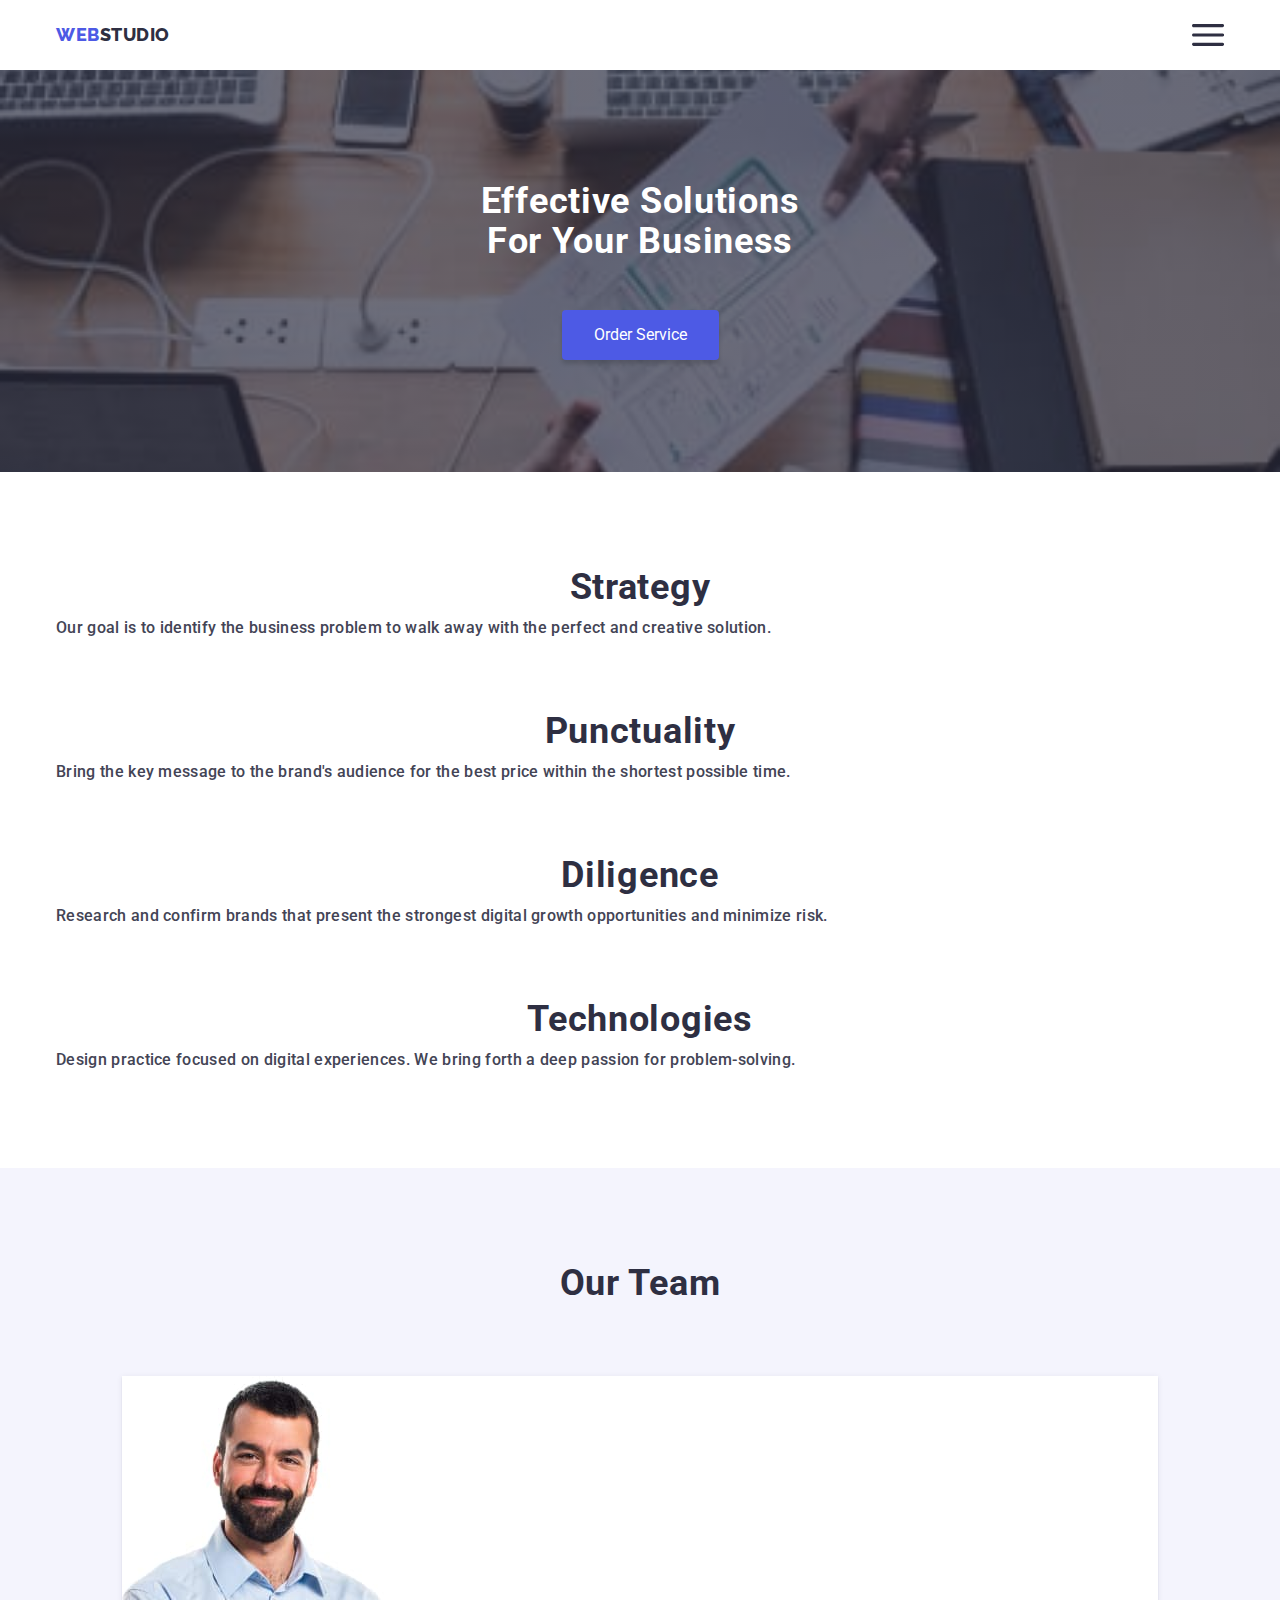
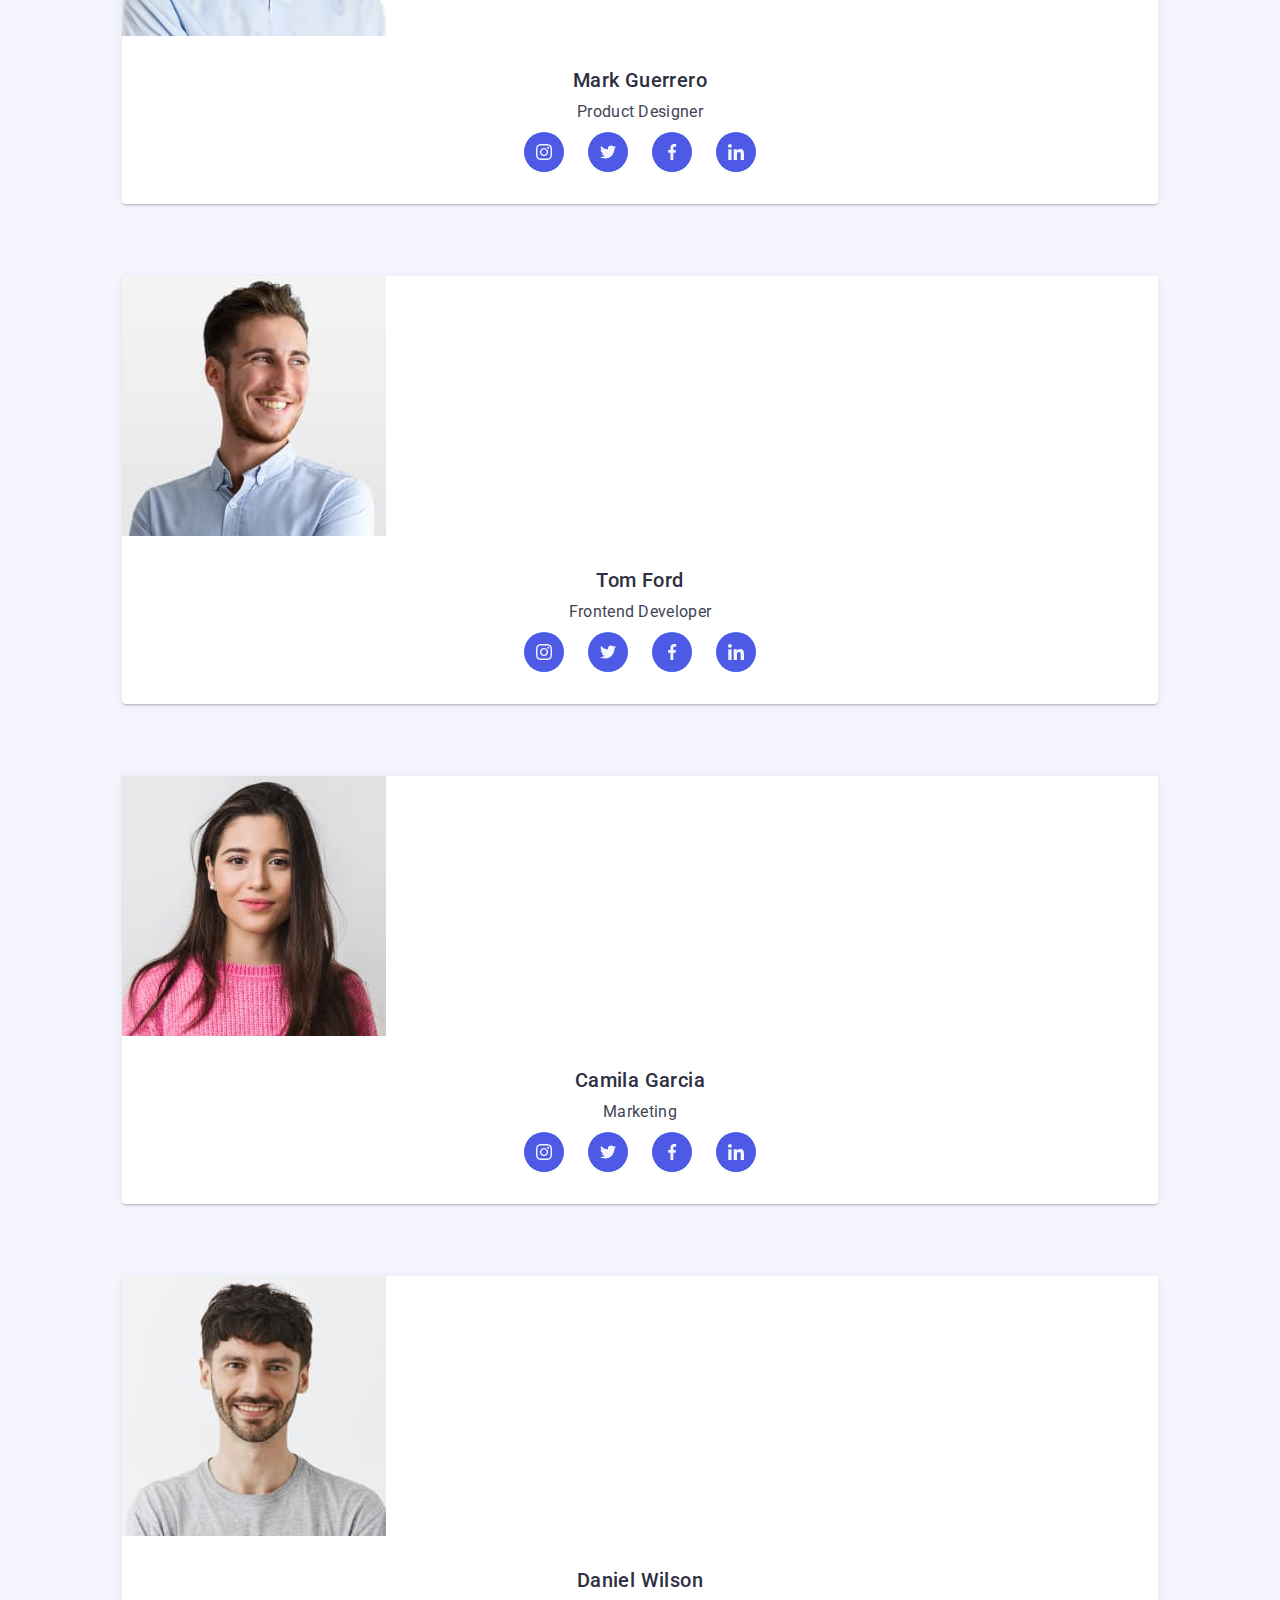
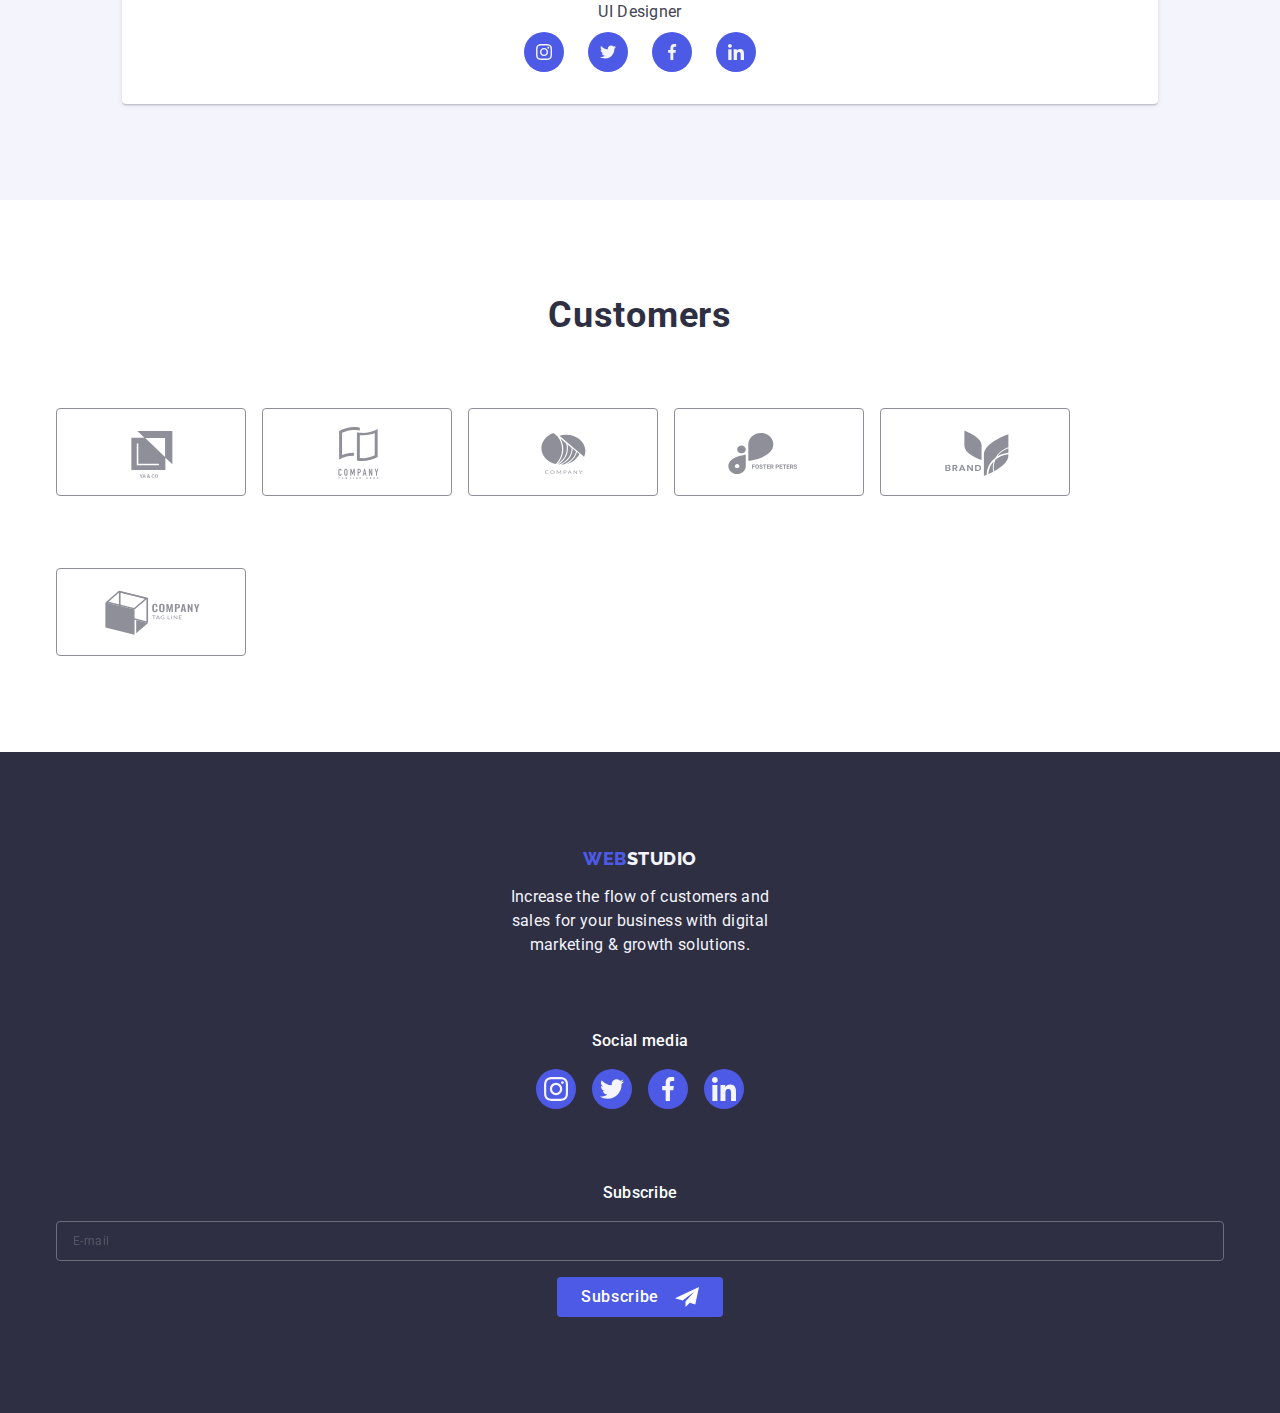
==== commit d880a8f2: "#	modified:   css/styles.css #	modified:   index.html" ====
--- a/index.html
+++ b/index.html
@@ -50,15 +50,15 @@
             </li>
           </ul>
         </address> -->
-        <button class="mobile-menu-open-btn" type="button">
+        <button class="mobile-menu-open-btn js-open-menu" type="button">
           <svg class="icon-burger-btn" width="32" height="22">
             <use href="./images/icons.svg#icon-burger"></use>
           </svg>
         </button>
       </div>
-      <div class="mobile-menu">
+      <div class="mobile-menu js-menu-container">
         <div class="container mobile-menu-container">
-          <button class="mobile-menu-close-btn" type="button">
+          <button class="mobile-menu-close-btn js-close-menu" type="button">
             <svg class="mobile-menu-close-icon" width="8" height="8">
               <use href="./images/icons.svg#icon-modal-close"></use>
             </svg>
--- a/css/styles.css
+++ b/css/styles.css
@@ -102,6 +102,14 @@
   height: 100%;
   background: #FFFFFF;
   box-shadow: 0px 2px 1px rgba(46, 47, 66, 0.08), 0px 1px 1px rgba(46, 47, 66, 0.16), 0px 1px 6px rgba(46, 47, 66, 0.08);
+  visibility: hidden;
+  opacity: 0;
+  pointer-events: none;
+}
+.mobile-menu.is-open {
+  visibility: visible;
+  opacity: 1;
+  pointer-events: auto;
 }
 .mobile-menu-container{
   position:relative; 
@@ -146,8 +154,8 @@
   color: var(--accent-color);
 }
 .container-mobile-menu-contacts{
-  margin-bottom:40px;
   margin-left:40px;
+  margin-right:40px;
 }
 .mobile-menu-contacts-tel{
   font-weight: 700;
@@ -368,7 +376,7 @@
   display:flex;
   justify-content: center;
   align-items:center;
-  width: 190px;
+  width:190px;
   height: 88px;
   color: var(--customers-icons-color);
   border: 1px solid #8E8F99;
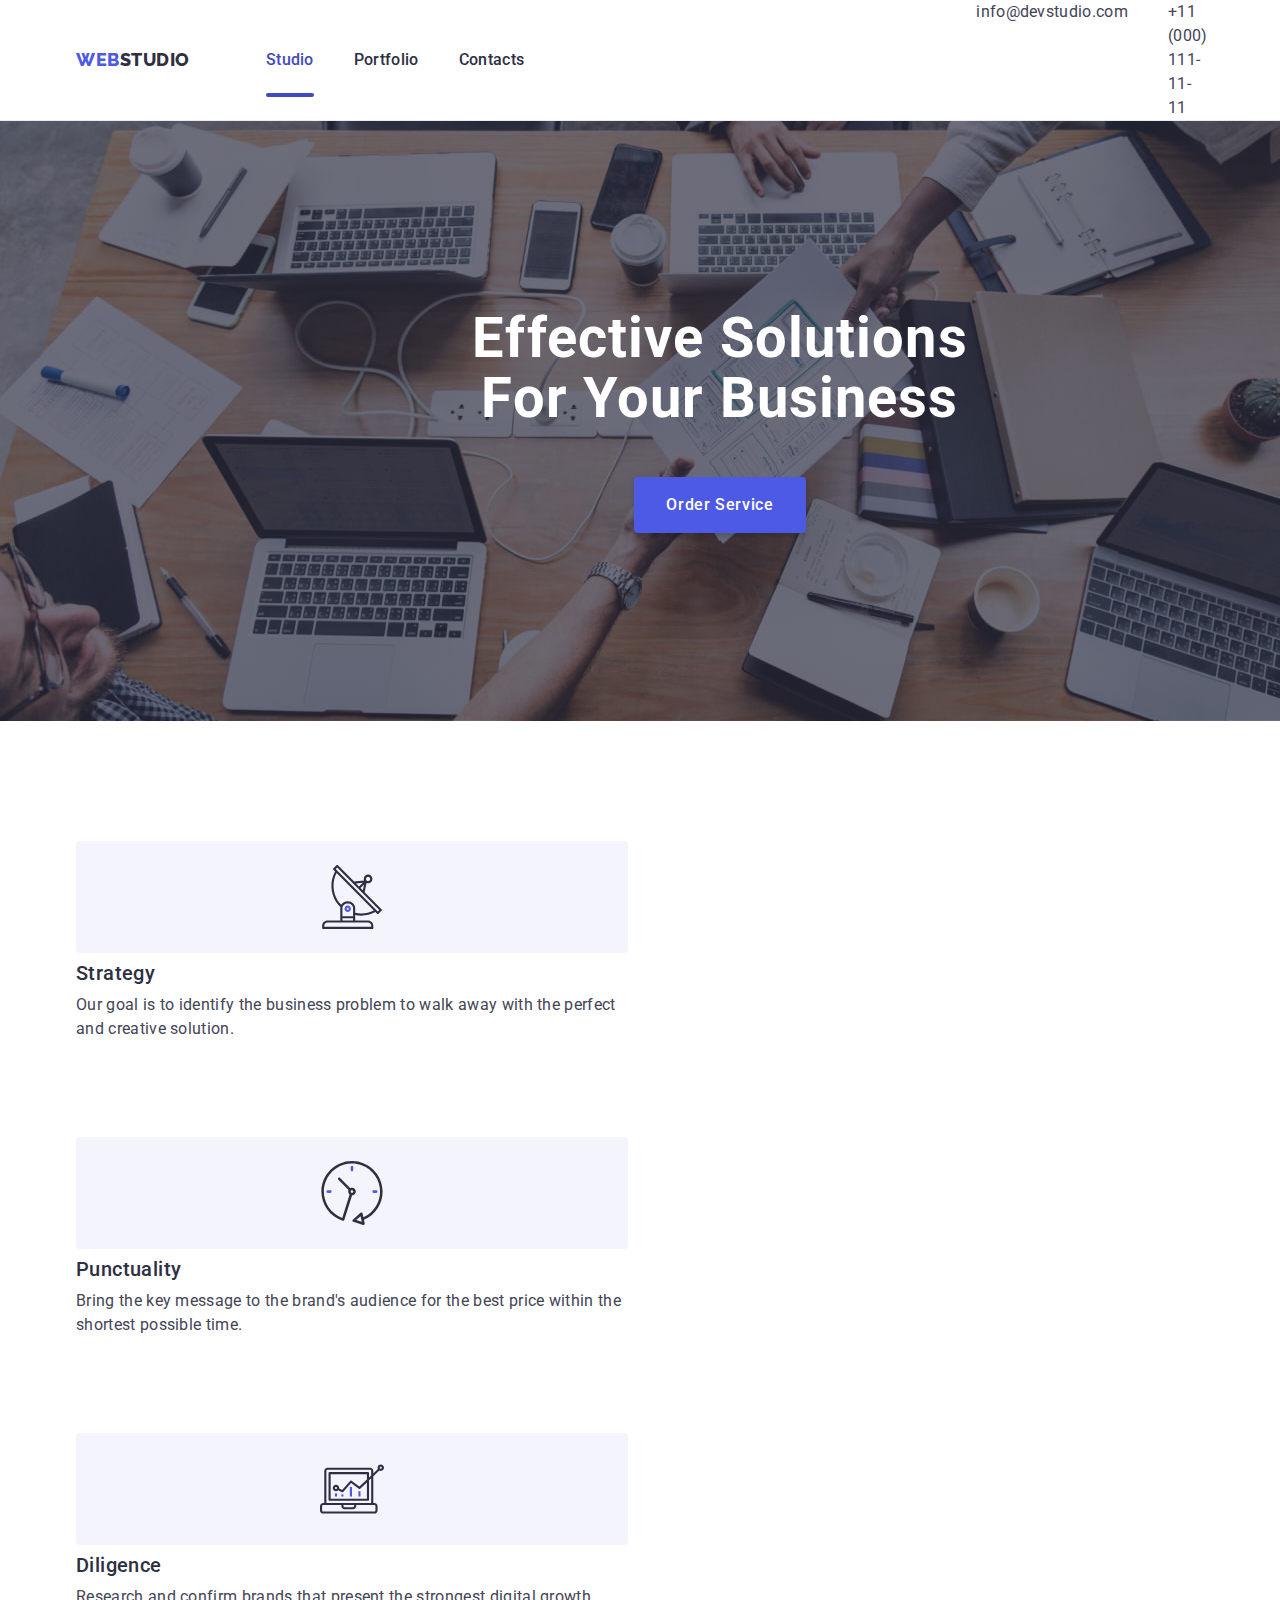
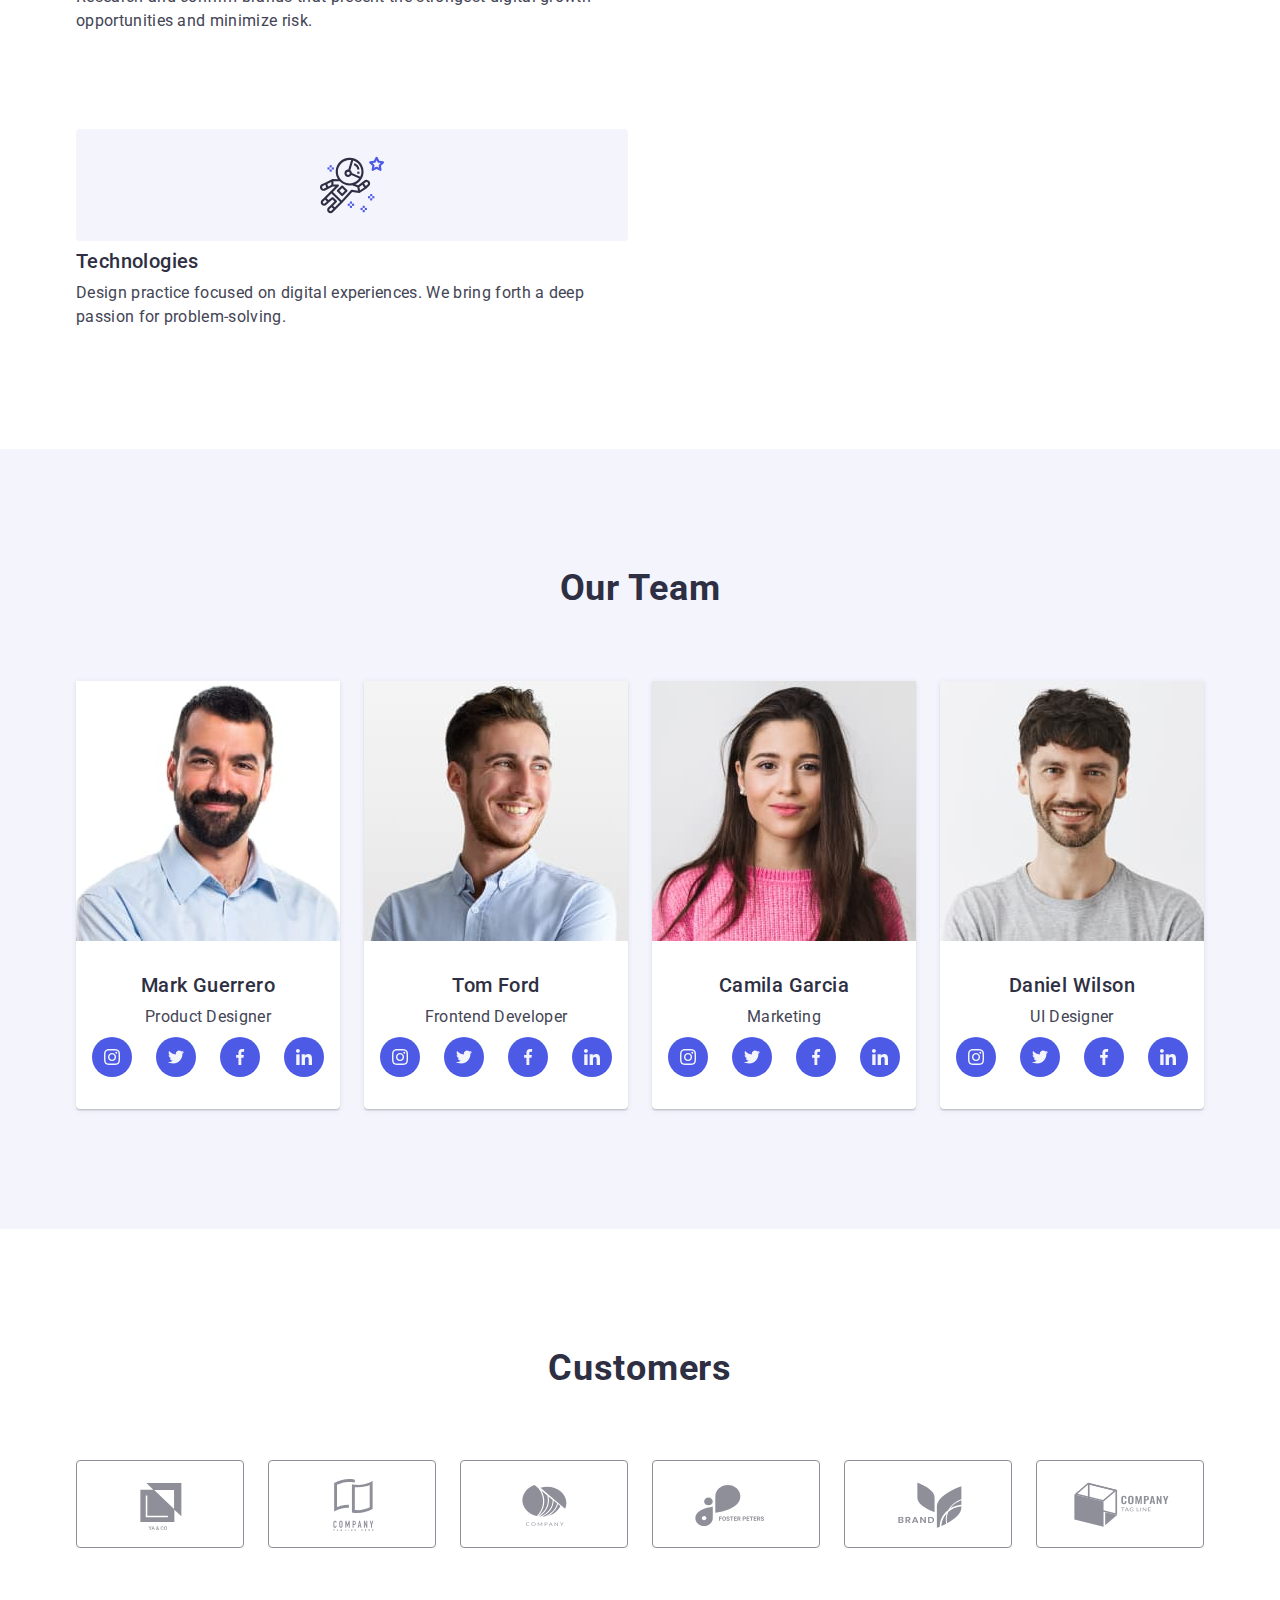
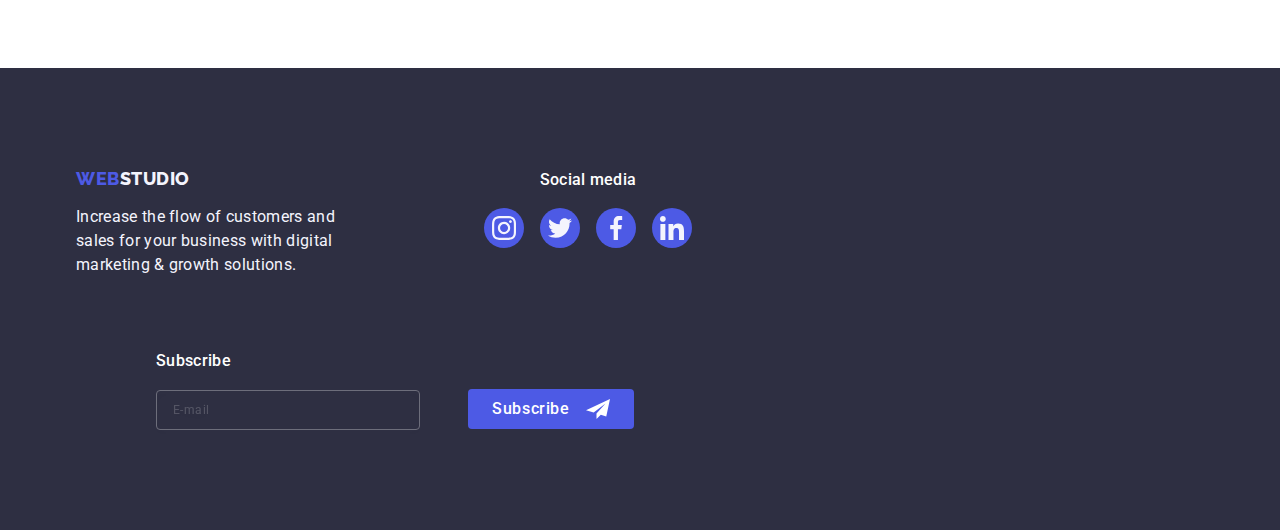
==== commit 96fdb1b6: "modified:   css/styles.css #	new file:   images/people-office-tablet.jpg #	new file:   images/people" ====
--- a/index.html
+++ b/index.html
@@ -24,7 +24,7 @@
           <a class="logo link" href="./index.html"
             >Web<span class="logo-secondary-part-header">Studio</span></a
           >
-          <!-- <ul class="list nav-list">
+          <ul class="list nav-list">
             <li class="item">
               <a class="list-item link current" href="./index.html">Studio</a>
             </li>
@@ -34,9 +34,9 @@
             <li class="item">
               <a class="list-item link" href="">Contacts</a>
             </li>
-          </ul> -->
+          </ul>
         </nav>
-        <!-- <address class="address">
+        <address class="address">
           <ul class="list address-list">
             <li class="item">
               <a class="link-adress link" href="mailto:info@devstudio.com"
@@ -49,7 +49,7 @@
               >
             </li>
           </ul>
-        </address> -->
+        </address>
         <button class="mobile-menu-open-btn js-open-menu" type="button">
           <svg class="icon-burger-btn" width="32" height="22">
             <use href="./images/icons.svg#icon-burger"></use>
@@ -63,26 +63,22 @@
               <use href="./images/icons.svg#icon-modal-close"></use>
             </svg>
           </button>
-        </div>
-        <div class="container-nav-mobile-menu">
-          <ul class="nav-mobile-menu">
-            <li class="list nav-mobile-menu-item">
+          <ul class="list nav-mobile-menu">
+            <li class="nav-mobile-menu-item">
               <a class="nav-mobile-menu-link" href="./index.html">Studio</a>
             </li>
-            <li class="list nav-mobile-menu-item">
+            <li class="nav-mobile-menu-item">
               <a class="nav-mobile-menu-link" href="./portfolio.html"
                 >Portfolio</a
               >
             </li>
-            <li class="list nav-mobile-menu-item">
+            <li class="nav-mobile-menu-item">
               <a class="nav-mobile-menu-link mobile-menu-link-contacts"
                 >Contacts</a
               >
             </li>
           </ul>
-        </div>
-        <div class="container-mobile-menu-contacts">
-          <ul class="list">
+          <ul class="list contact-item-list">
             <li class="contact-item">
               <a class="link mobile-menu-contacts-tel" href="tel:+110001111111"
                 >+11 (000) 111-11-11</a
@@ -143,11 +139,11 @@
           <h2 class="advantages-title" hidden>Our advantages</h2>
           <ul class="list advantages-items">
             <li class="advantages-items-list">
-              <!-- <div class="container-advantages-icons">
+              <div class="container-advantages-icons">
                 <svg class="advantages-icons" width="64" height="64">
                   <use href="./images/icons.svg#icon-antenna"></use>
                 </svg>
-              </div> -->
+              </div>
               <h3 class="advantages-header">Strategy</h3>
               <p class="advantages-text">
                 Our goal is to identify the business problem to walk away with
@@ -155,11 +151,11 @@
               </p>
             </li>
             <li class="advantages-items-list">
-              <!-- <div class="container-advantages-icons">
+              <div class="container-advantages-icons">
                 <svg class="advantages-icons" width="64" height="64">
                   <use href="./images/icons.svg#icon-clock"></use>
                 </svg>
-              </div> -->
+              </div>
               <h3 class="advantages-header">Punctuality</h3>
               <p class="advantages-text">
                 Bring the key message to the brand's audience for the best price
@@ -167,11 +163,11 @@
               </p>
             </li>
             <li class="advantages-items-list">
-              <!-- <div class="container-advantages-icons">
+              <div class="container-advantages-icons">
                 <svg class="advantages-icons" width="64" height="64">
                   <use href="./images/icons.svg#icon-diagram"></use>
                 </svg>
-              </div> -->
+              </div>
               <h3 class="advantages-header">Diligence</h3>
               <p class="advantages-text">
                 Research and confirm brands that present the strongest digital
@@ -179,11 +175,11 @@
               </p>
             </li>
             <li class="advantages-items-list">
-              <!-- <div class="container-advantages-icons">
+              <div class="container-advantages-icons">
                 <svg class="advantages-icons" width="64" height="64">
                   <use href="./images/icons.svg#icon-astronaut"></use>
                 </svg>
-              </div> -->
+              </div>
               <h3 class="advantages-header">Technologies</h3>
               <p class="advantages-text">
                 Design practice focused on digital experiences. We bring forth a
@@ -193,7 +189,7 @@
           </ul>
         </div>
       </section>
-      <!-- <section class="section-our-works">
+      <section class="section-our-works">
         <div class="container">
           <h2 class="our-works-title">What are we doing</h2>
           <ul class="list our-works-items">
@@ -220,9 +216,9 @@
             </li>
           </ul>
         </div>
-      </section> -->
+      </section>
       <section class="section-our-team">
-        <div class="container container-our-team-mobile">
+        <div class="container container-our-team">
           <h2 class="our-team-title">Our Team</h2>
           <ul class="list our-team-items">
             <li class="crewman-card">
@@ -512,7 +508,7 @@
         </div>
       </div>
     </footer>
-    <!-- <div class="backdrop is-hidden" data-modal>
+    <div class="backdrop is-hidden" data-modal>
       <div class="modal">
         <button type="button" class="modal-close-btn" data-modal-close>
           <svg class="modal-close-btn-icon" width="8" height="8">
@@ -608,7 +604,7 @@
           <button type="submit" class="modal-btn-submit">Send</button>
         </form>
       </div>
-    </div> -->
+    </div>
     <script src="./js/modal.js"></script>
     <script src="./js/mobile-menu.js"></script>
   </body>
--- a/css/styles.css
+++ b/css/styles.css
@@ -15,6 +15,7 @@
   --modal-bg-color:rgba(46, 47, 66, 0.4);
   --accent-color:#404BBF;
 }
+
 h1,h2,h3,p {
   margin-top: 0;
   margin-bottom: 0;
@@ -24,6 +25,12 @@
   margin-bottom: 0;
   padding-left: 0;
 }
+.list {
+  list-style: none;
+}
+.link {
+  text-decoration: none;
+}
 img{
   display:block;
 }
@@ -32,72 +39,60 @@
   color: var(--primary-text-color);
   background-color: var(--primary-background-color);
 }
-/* .header{
-  border-bottom: 1px solid #E7E9FC;
-  box-shadow:0px 2px 1px rgba(46, 47, 66, 0.08),
-      0px 1px 1px rgba(46, 47, 66, 0.16),
-      0px 1px 6px rgba(46, 47, 66, 0.08);
-} */
-/* .header-page{
-  display:flex;
-} */
+
 
 /* ===================MOBILE===================*/
-.container{
-  width:100%;
-  padding-left: 16px;
-  padding-right: 16px;
-
-}
- @media screen and (min-width:428px) {
-  .container{
-   width: 428 px;
-   margin-left: auto;
-   margin-right: auto;
-  }
-}
-@media screen and (min-width:768px){
-  .container{
-    width:766px;
-  }
-} 
-
- @media screen and (min-width:1158px){
-  .container{
-    width:1200px;
-  }
-} 
-.logo{
+ 
+.container {
+    max-width: 428px;
+    padding-left: 16px;
+    padding-right: 16px;
+    margin-left: auto;
+    margin-right: auto;
+  }
+
+.logo {
   font-family: "Raleway", sans-serif;
-    font-style: normal;
-    font-weight: 800;
-    font-size: 18px;
-    line-height: 1.17;
-    letter-spacing: 0.03em;
-    text-transform: uppercase;
-    color: var(--logo-text-color);
-
-}
-.nav-list{
+  font-style: normal;
+  font-weight: 800;
+  font-size: 18px;
+  line-height: 1.17;
+  letter-spacing: 0.03em;
+  text-transform: uppercase;
+  color: var(--logo-text-color);
+
+}
+.logo-secondary-part-header {
+  color: var(--secondary-text-color);
+}
+
+.nav-list {
+  display: none;
+}
+
+.address-list {
+  display: none;
+}
+.section-our-works{
   display:none;
 }
-.address-list{
-  display:none;
-}
-.mobile-menu-open-btn{
+
+.mobile-menu-open-btn {
   border: none;
   background-color: transparent;
-  padding:0;
+  padding: 0;
   line-height: 0;
 
 }
-.icon-burger-btn{
-  fill:#2E2F42;
-}
-.mobile-menu{
-  position:fixed;
-  top:0;
-  left:0;
+
+.icon-burger-btn {
+  fill: #2E2F42;
+}
+
+.mobile-menu {
+  position: fixed;
+  top: 0;
+  left: 0;
   width: 100%;
   height: 100%;
   background: #FFFFFF;
@@ -105,43 +100,41 @@
   visibility: hidden;
   opacity: 0;
   pointer-events: none;
-}
+  overflow-y:scroll;
+}
+
 .mobile-menu.is-open {
   visibility: visible;
   opacity: 1;
   pointer-events: auto;
 }
-.mobile-menu-container{
-  position:relative; 
-}
-
-.mobile-menu-close-btn{
-  position:absolute;
-  top:24px;
-  right:24px;
-  display:flex;
+
+.mobile-menu-container {
+  position: relative;
+  
+  padding-left:24px;
+  padding-bottom:40px;
+  padding-top:80px;
+
+}
+
+.mobile-menu-close-btn {
+  position: absolute;
+  top: 24px;
+  right: 24px;
+  display: flex;
   justify-content: center;
-  align-items:center;
+  align-items: center;
   width: 24px;
-  height:24px;
-  border:1px solid #E7E9FC;
+  height: 24px;
+  border: 1px solid #E7E9FC;
   border-radius: 50%;
   background-color: transparent;
   padding: 0;
 }
-.container-nav-mobile-menu{
-  margin-top:35px;
-  margin-left:37px;
-  margin-right:24px;
-  padding-top: 45px;
-  padding-left: 3px;
-  padding-bottom: 118px;
-
-}
-.nav-mobile-menu{
-
-}
-.nav-mobile-menu-link{
+
+
+.nav-mobile-menu-link {
   font-weight: 700;
   font-size: 36px;
   line-height: 1.11;
@@ -150,28 +143,34 @@
   color: var(--secondary-text-color);
   text-decoration: none;
 }
-.mobile-menu-link-contacts{
+
+.mobile-menu-link-contacts {
   color: var(--accent-color);
 }
-.container-mobile-menu-contacts{
-  margin-left:40px;
-  margin-right:40px;
-}
-.mobile-menu-contacts-tel{
+.contact-item-list{
+  margin-top:284px;
+  margin-bottom:48px;
+}
+.contact-item:first-child{
+  margin-bottom:40px;
+}
+
+
+.mobile-menu-contacts-tel {
   font-weight: 700;
   font-size: 36px;
   line-height: 1.11;
   letter-spacing: 0.02em;
   text-transform: capitalize;
   color: var(--accent-color);
-  margin-bottom:40px;
-}
-
-
-
-
-
-.mobile-menu-contacts-mail{
+  margin-bottom: 40px;
+}
+
+
+
+
+
+.mobile-menu-contacts-mail {
   font-weight: 500;
   font-size: 20px;
   line-height: 24px;
@@ -179,29 +178,31 @@
   color: var(--primary-text-color);
   margin-top: 40px;
 }
-.mobile-social-media-list{
+
+.mobile-social-media-list {
   display: flex;
   gap: 56px;
   justify-content: center;
   margin-top: 48px;
-  justify-content:flex-start;
-  
-}
-
-.header-page{
-  display:flex;
-  justify-content:space-between;
-  align-items:center;
+  justify-content: flex-start;
+
+}
+
+.header-page {
+  display: flex;
+  justify-content: space-between;
+  align-items: center;
   padding-top: 24px;
   padding-bottom: 24px;
 }
-.nav-mobile-menu-item:not(:last-child){
-  margin-bottom:40px;
-}
-
-.section-hero{
+
+.nav-mobile-menu-item:not(:last-child) {
+  margin-bottom: 40px;
+}
+
+.section-hero {
   background-color: #2E2F42;
-  background-image: linear-gradient(rgba(46, 47, 66, 0.7),rgba(46, 47, 66, 0.7)),url(/images/people-office-mobile.jpg);
+  background-image: linear-gradient(rgba(46, 47, 66, 0.7), rgba(46, 47, 66, 0.7)), url(../images/people-office-mobile.jpg);
   background-position: center;
   background-size: cover;
   background-repeat: no-repeat;
@@ -209,81 +210,105 @@
   padding-bottom: 112px;
 
 }
+
+@media screen and (min-device-pixel-ratio: 2),
+screen and (min-resolution: 192dpi),
+screen and (min-resolution: 2dppx) {
+  .section-hero {
+    background-image: linear-gradient(rgba(46, 47, 66, 0.7), rgba(46, 47, 66, 0.7)), url(../images/people-office-mobile@2x.jpg);
+  }
+}
+
 .container-hero {
   margin-left: auto;
   margin-right: auto;
 }
-.hero-title{
+
+.hero-title {
   font-size: 36px;
   line-height: 1.11;
   text-align: center;
   letter-spacing: 0.02em;
   text-transform: capitalize;
   color: #FFFFFF;
-  margin-left:auto;
-  margin-right:auto;
+  margin-left: auto;
+  margin-right: auto;
   max-width: 320px;
-  margin-bottom:48px;
-
-}
-.hero-button{
+  margin-bottom: 48px;
+
+}
+
+.hero-button {
   background-color: var(--color-btn-filter);
   padding: 16px 32px;
-  color:#FFFFFF;
-  display:block;
+  color: #FFFFFF;
+  display: block;
   margin-left: auto;
   margin-right: auto;
-  border:none;
+  border: none;
   border-radius: 4px;
   box-shadow: 0px 4px 4px rgba(0, 0, 0, 0.15);
 }
-.advantages-header{
- font-size: 36px;
+
+.advantages-header {
+  font-size: 36px;
   line-height: 1.11;
   text-align: center;
   letter-spacing: 0.02em;
   text-transform: capitalize;
   color: #2E2F42;
-
-}
-.section-advantages{
-  padding-top:96px;
+  margin-bottom: 8px;
+}
+
+.section-advantages {
+  padding-top: 96px;
   padding-bottom: 96px;
 
 }
-.advantages-items-list:not(:last-child){
-  margin-bottom: 72px;
-}
-.advantages-text{
+.container-advantages-icons{
+  display: none;
+}
+
+.advantages-items-list:not(:first-child) {
+  margin-top: 72px;
+}
+
+.advantages-text {
   font-weight: 500;
   font-size: 16px;
   line-height: 1.5;
   letter-spacing: 0.02em;
   color: #434455;
-  margin-top:8px;
-}
-.section-our-team{
+  
+}
+
+.section-our-team {
   background: #F4F4FD;
-  padding-top:96px;
-  padding-bottom:96px;
-
-}
-.our-team-title{
+  padding-top: 96px;
+  padding-bottom: 96px;
+
+}
+.our-team-items{
+  display: flex;
+  flex-direction: column;
+  gap: 72px;
+  align-items: center;
+}
+
+.our-team-title {
   font-size: 36px;
-    line-height: 1.11;
-    text-align: center;
-    letter-spacing: 0.02em;
-    text-transform: capitalize;
-    color: #2E2F42;
-    margin-bottom:72px;
-}
-.crewman-card:not(:last-child){
-  margin-bottom:72px;
-}
-.container-our-team-mobile{
-  padding-left:82px;
-  padding-right:82px;
-}
+  line-height: 1.11;
+  text-align: center;
+  letter-spacing: 0.02em;
+  text-transform: capitalize;
+  color: #2E2F42;
+  margin-bottom: 72px;
+}
+
+.container-our-team {
+  
+}
+
 .crewman-card {
   background-color: #FFFFFF;
   box-shadow: 0px 1px 6px rgba(46, 47, 66, 0.08), 0px 1px 1px rgba(46, 47, 66, 0.16), 0px 2px 1px rgba(46, 47, 66, 0.08);
@@ -345,16 +370,17 @@
 .social-list-icon {
   fill: #F4F4FD;
 }
- 
-
-.section-customers{
-  padding-top:96px;
-  padding-bottom:96px;
-
-}
-.customers-title{
+
+
+.section-customers {
+  padding-top: 96px;
+  padding-bottom: 96px;
+
+}
+
+.customers-title {
   font-size: 36px;
-  line-height:1.11;
+  line-height: 1.11;
   text-align: center;
   letter-spacing: 0.02em;
   text-transform: capitalize;
@@ -362,50 +388,54 @@
   margin-bottom: 72px;
 
 }
+
 .customers-list {
   display: flex;
-  flex-wrap:wrap;
-  row-gap:72px;
-  column-gap:16px;
-  
-}
-.customers-list-item{
- 
-}
-.customers-list-item-link{
-  display:flex;
+  flex-wrap: wrap;
+  gap:72px 16px;
   justify-content: center;
-  align-items:center;
-  width:190px;
+
+}
+
+.customers-list-item {}
+
+.customers-list-item-link {
+  display: flex;
+  justify-content: center;
+  align-items: center;
+  width: 190px;
   height: 88px;
   color: var(--customers-icons-color);
   border: 1px solid #8E8F99;
   border-radius: 4px;
   background-color: #fff;
   transition: border-color 250ms cubic-bezier(0.4, 0, 0.2, 1), color 250ms cubic-bezier(0.4, 0, 0.2, 1);
-  }
-  .customers-list-item-link:hover,
-  .customers-list-item-link:focus {
-    border-color: #404BBF;
-    color: #404BBF;
-  }
+}
+
+.customers-list-item-link:hover,
+.customers-list-item-link:focus {
+  border-color: #404BBF;
+  color: #404BBF;
+}
 
 .customers-list-icon {
   fill: currentColor;
   transition-duration: 250ms;
   transition-timing-function: cubic-bezier(0.4, 0, 0.2, 1);
 }
+
 .customers-list-icon:hover,
 .customers-list-icon:focus {
   fill: #404BBF;
 }
 
-.footer{
+.footer {
   background-color: var(--secondary-background-color);
-  padding-top:96px;
-  padding-bottom:96px;
-}
-.p-footer{
+  padding-top: 96px;
+  padding-bottom: 96px;
+}
+
+.p-footer {
   font-size: 16px;
   line-height: 1.5;
   letter-spacing: 0.02em;
@@ -415,22 +445,20 @@
   height: 72px;
   margin-left: auto;
   margin-right: auto;
-  
-}
-.container-logo-p-footer{
-  text-align: center;
-  margin-left:auto;
-  margin-right:auto;
-
-}
+
+}
+.container-footer{
+  
+}
+
+
 .logo-footer {
-  display: inline-block;
   margin-bottom: 16px;
 }
-.container-social-media-footer{
-  margin:72px auto;
-  
-}
+.logo-secondary-part-footer {
+  color: #f4f4fd;
+}
+
 .social-media-title {
   font-weight: 500;
   font-size: 16px;
@@ -440,11 +468,13 @@
   color: #fff;
   margin-bottom: 16px;
 }
+
 .social-media-footer-list {
   display: flex;
   gap: 16px;
   justify-content: center;
 }
+
 .social-list-item-link-footer {
   display: flex;
   justify-content: center;
@@ -457,6 +487,7 @@
   transition-duration: 250ms;
   transition-timing-function: cubic-bezier(0.4, 0, 0.2, 1);
 }
+
 .subscribe-title {
   font-weight: 500;
   font-size: 16px;
@@ -466,6 +497,7 @@
   text-align: center;
   color: #FFFFFF;
 }
+
 .footer-input {
   width: 100%;
   height: 40px;
@@ -478,13 +510,15 @@
   filter: drop-shadow(0px 4px 4px rgba(0, 0, 0, 0.15));
   border-radius: 4px;
   color: #FFFFFF;
-  opacity:0.3;
-
-}
-.footer-input::placeholder{
-  color:#fff;
+  opacity: 0.3;
+
+}
+
+.footer-input::placeholder {
+  color: #fff;
   opacity: 0.6;
 }
+
 .footer-button {
   display: flex;
   justify-content: center;
@@ -492,7 +526,7 @@
   min-width: 165px;
   height: 40px;
   padding: 8px 24px;
-  margin:16px auto 0 auto;
+  margin: 16px auto 0 auto;
   font-family: "Roboto", sans-serif;
   font-weight: 500;
   font-size: 16px;
@@ -507,646 +541,60 @@
 }
 
 
- .footer-button:hover,
-.footer-button:focus{
-  background-color:var(--accent-color);
-} 
- .footer-button-icon{
+.footer-button:hover,
+.footer-button:focus {
+  background-color: var(--accent-color);
+}
+
+.footer-button-icon {
   margin-left: 16px;
-} 
-
-
-
-
-
-
-
-
-
-
-
-
-/* .logo {
-  font-family: "Raleway",sans-serif;
-  font-style: normal;
-  font-weight: 800;
-  font-size: 18px;
-  line-height: 1.17;
-  letter-spacing: 0.03em;
-  text-transform: uppercase;
-  color: var(--logo-text-color);
-   margin-right:76px;
-} */
-.logo-secondary-part-header{
-  color: var(--secondary-text-color);
-}
-.logo-secondary-part-footer{
-  color: #f4f4fd;
-}
-.list{
-  list-style: none;
-}
-
-.item{
-  align-items:center;
-}
-
-.list-item{
-  font-weight: 500;
-  font-size: 16px;
-  line-height: 1.5;
-  letter-spacing: 0.02em;
-  color: var(--secondary-text-color);
-  padding-top: 24px;
-  padding-bottom:24px;
-  display: block;
-  position: relative;
-  transition-property: color;
-  transition-duration: 250ms;
-  transition-timing-function: cubic-bezier(0.4, 0, 0.2, 1);
-}
-.list-item:hover,
-.list-item:focus {
-  color: #404BBF;
-}
-.current{
-  color:#404BBF;
-}
-
-.current:after{
-  content: "";
-  display: block;
-  position: absolute;
-  bottom: 0;
-  width: 100%;
-  height: 4px;
-  background-color: #404BBF;
-  border-radius: 2px;
-  bottom:-1px;
-}
-
-.link-adress{
-  font-style: normal;
-  font-size: 16px;
-  line-height: 1.5;
-  text-decoration: none;
-  letter-spacing: 0.02em;
-  color: var(--primary-text-color);
-  transition-property: color;
-  transition-duration: 250ms;
-  transition-timing-function: cubic-bezier(0.4, 0, 0.2, 1);
-   
-}
-
-.link-adress:hover,
-.link-adress:focus{
-  color: #404BBF ;
-}
-
-.address{
-  font-style: normal;
-  margin-left:332px;
-  display: flex;
-  align-items: center;
-}
-.address.item:not(:last-child){
-  margin-right:40px;
-}
-/* .address-list{
-  display:flex;
-} */
- 
-
-
- /*.section-hero{
-  background-color: #2E2F42;
-  padding-top:188px;
-  padding-bottom:188px;
-  background-image: linear-gradient(rgba(46, 47, 66, 0.7),rgba(46, 47, 66, 0.7)),url("../images/people-office-desktop.jpg");
-  min-width:1440px;
-  background-position:center;
-  background-size:cover;
-  background-repeat:no-repeat;
-} */
-/* .container-hero{
-  margin-left: auto;
-  margin-right: auto;
-} */
-/* .hero-title{
-  font-size: 56px;
-  line-height: 1.07;
-  letter-spacing: 0.02em;
-  text-align:center;
-  color:#FFFFFF;
-  max-width: 496px;
-  margin-bottom: 48px;
-  margin-left: auto;
-  margin-right: auto;
-} */
-/* .hero-button{ 
-  font-family: "Roboto", sans-serif;
-  font-weight: 500;
-  font-size: 16px;
-  line-height: 1.5;
-  letter-spacing: 0.04em;
-  color: #FFFFFF;
-  background-color:var(--color-btn-filter);
-  display:block;
-  margin-left:auto;
-  margin-right:auto;
-  min-width: 169px;
-  height: 56px;
-  border:none;
-  box-shadow: 0px 4px 4px rgba(0, 0, 0, 0.15);
-  border-radius: 4px;
-  cursor: pointer;
-  transition-property: background-color;
-  transition-duration: 250ms;
-  transition-timing-function: cubic-bezier(0.4, 0, 0.2, 1);
-} */
-/* .hero-button:hover,
-.hero-button:focus{
-  background-color: #404BBF;
-  cursor: pointer;
-} */
-
-
-
-/* .section-advantages{
-  padding-top:120px;
-  padding-bottom:120px;
-} */
-/* .advantages-title {
-  margin-bottom: 0;
-} */
-/* .advantages-items {
-  display: flex;
-  gap: 24px;
-} */
-/* .advantages-items-list {
-  max-height: 224px;
-  width: calc((100%-72px)/4);
-} */
-/* .container-advantages-icons {
-  display:flex;
-  justify-content:center;
-  align-items:center;
-  height:112px;
-  background-color: var(--bg-color-btn-filter);
-  border-radius: 4px;
-  margin-bottom: 8px;
-} */
-/* .advantages-header{
-  font-weight: 500;
-  font-size: 20px;
-  line-height: 1.2;
-  letter-spacing: 0.02em;
-  color: var(--secondary-text-color);
-  margin-bottom:8px;
-} */
-/* .advantages-text{
-  font-size: 16px;
-  line-height: 1.5;
-  letter-spacing: 0.02em;
-  color: #434455;
-} */
-
-.section-our-works{
-  padding-bottom: 120px;
-}
-.our-works-title {
-  font-size: 36px;
-  line-height: 1.11;
-  text-align: center;
-  letter-spacing: 0.02em;
-  text-transform: capitalize;
-  color: #2E2F42;
-  margin-bottom: 72px;
-}
-.our-works-items {
-  display: flex;
-  gap: 24px;
-}
-
-
-
-/* .section-our-team {
-  background: #F4F4FD;
-  padding-top: 120px;
-  padding-bottom: 120px;
-}
- .our-team-title{
-  font-size: 36px;
-  line-height: 1.11;
-  text-align: center;
-  letter-spacing: 0.02em;
-  text-transform: capitalize;
-  color: #2E2F42;
-  margin-bottom: 72px;
-} 
-/* .our-team-items {
-  display: flex;
-  gap: 24px;
-} */
-/* .crewman-card{
-  background-color: #FFFFFF;
-  box-shadow: 0px 1px 6px rgba(46, 47, 66, 0.08), 0px 1px 1px rgba(46, 47, 66, 0.16), 0px 2px 1px rgba(46, 47, 66, 0.08);
-  border-radius: 0px 0px 4px 4px;
-} 
- .crewman-info {
-  padding: 32px 0;
-}
- .crewman-name{
-  font-weight: 500;
-  font-size: 20px;
-  line-height: 1.2;
-  letter-spacing: 0.02em;
-  color: var(--secondary-text-color);
-  text-align: center;
-  margin-bottom: 8px;
-} 
- .crewman-profession{
-  font-size: 16px;
-  line-height: 1.5;
-  letter-spacing: 0.02em;
-  color: var(--primary-text-color);
-  text-align:center;
-  margin-bottom: 8px;
-} 
-.social-media-list {
-  display: flex;
-  gap: 24px;
-  justify-content: center;
-}
-.social-list-item {
-  width: 40px;
-  height: 40px;
-}
-.social-list-item-link {
-  display: flex;
-  justify-content: center;
-  align-items: center;
-  border-radius: 50%;
-  background-color: #4D5AE5;
+}
+
+
+
+
+
+
+.backdrop {
+  position: fixed;
+  top: 0;
+  left: 0;
   width: 100%;
   height: 100%;
-  transition-property: background-color;
-    transition-duration: 250ms;
-    transition-timing-function: cubic-bezier(0.4, 0, 0.2, 1);
-}
-.social-list-item-link:hover,
-.social-list-item-link:focus {
-  background-color: #404BBF;
-}
-.social-list-icon {
-  fill: #F4F4FD;
-} */
-
-
-
-/* .section-customers {
-  padding-top: 120px;
-  padding-bottom: 120px;
-} */
-/* .customers-title {
-  font-size: 36px;
-  line-height: 1.1;
-  text-align: center;
-  letter-spacing: 0.02em;
-  text-transform: capitalize;
-  color: #2E2F42;
-  margin-bottom: 72px;
-} */
-/* .customers-list {
+  z-index: 100;
+  background-color: var(--modal-bg-color);
+  transition: opacity 250ms cubic-bezier(0.4, 0, 0.2, 1), visibility 250ms cubic-bezier(0.4, 0, 0.2, 1);
+  overflow-y: scroll;
+}
+
+.backdrop.is-hidden {
+  visibility: hidden;
+  opacity: 0;
+  pointer-events: none;
+}
+
+.modal {
+  padding: 72px 24px 24px 24px;
   display: flex;
-  gap: 24px;
-  justify-content: center
-} */
-/* .customers-list-item-link {
+  flex-direction: column;
+  padding-top: 72px;
+  position: absolute;
+  top: 50%;
+  left: 50%;
+  transform: translate(-50%, -50%);
+  width: 408px;
+  min-height: 576px;
+  background: #FCFCFC;
+  border-radius: 4px;
+  box-shadow: 0px 1px 1px rgba(0, 0, 0, 0.14), 0px 1px 3px rgba(0, 0, 0, 0.12), 0px 2px 1px rgba(0, 0, 0, 0.2);
+  transition: transform 250ms cubic-bezier(0.4, 0, 0.2, 1);
+  padding-left: 24px;
+  padding-right: 24px;
+}
+
+.modal-close-btn {
+  position: absolute;
   display: flex;
-  justify-content: center;
-  align-items: center;
-  color: var(--customers-icons-color);
-  width: 168px;
-  height: 88px;
-  border: 1px solid #8E8F99;
-  border-radius: 4px;
-  background-color: #fff;
-  transition: border-color 250ms cubic-bezier(0.4, 0, 0.2, 1), color 250ms cubic-bezier(0.4, 0, 0.2, 1);
-} */
-/* .customers-list-item-link:hover,
-.customers-list-item-link:focus {
-  border-color: #404BBF;
-  color:#404BBF;
-} */
-/* .customers-list-icon {
-  fill: currentColor;
-  transition-duration: 250ms;
-  transition-timing-function: cubic-bezier(0.4, 0, 0.2, 1);
- 
-
-} */
-/* .customers-list-icon:hover,
-.customers-list-icon:focus {
-  fill: #404BBF;
-} */
-
-
-
-/* .footer{
-  background-color: var(--secondary-background-color);
-  padding-top:100px ;
-  padding-bottom:100px ;
-} */
-/* .container-footer {
-  display: flex;
-  align-items:baseline;
-} */
-/* .container-logo-p-footer{
-margin-right:120px;
-} */
-/* .logo-footer {
-  display: inline-block;
-  margin-bottom: 16px;
-} */
-/* .p-footer{
-  font-size: 16px;
-  line-height: 1.5;
-  letter-spacing: 0.02em;
-  color: #F4F4FD;
-  display:block;
-  width:264px;
-  height:72px;
-} */
-
-/* .social-media-title {
-  font-weight: 500;
-  font-size: 16px;
-  line-height: 1.5;
-  letter-spacing: 0.02em;
-  color: #fff;
-  margin-bottom: 16px;
-} */
-/* .social-media-footer-list {
-  display: flex;
-  gap: 16px;
-} */
-/* .social-list-item-link-footer {
-  display: flex;
-  justify-content: center;
-  align-items: center;
-  border-radius: 50%;
-  background-color: var(--footer-social-list-bg-color);
-  width: 100%;
-  height: 100%;
-  transition-property: background-color;
-  transition-duration: 250ms;
-  transition-timing-function: cubic-bezier(0.4, 0, 0.2, 1);
-} */
-/* .social-list-item-link-footer:hover,
-.social-list-item-link-footer:focus{
-  background-color: var(--footer-social-list-bg-color-hover-focus);
-} */
-/* .container-subscribe{
-  margin-left:80px;
-} */
-/* .subscribe-title{
-  font-weight: 500;
-  font-size: 16px;
-  line-height: 1.5;
-  letter-spacing: 0.02em;
-  margin-bottom:16px;
-  color: #FFFFFF;
-
-} */
-/* .form-subscribe{
-  display:flex;
-} */
-/* .form-subscribe-label{
-  margin-right:24px;
-} */
-/* .footer-input{
-  width:264px;
-  height:40px;
-  font-size: 12px;
-  line-height: 1.5;
-  letter-spacing: 0.04em;
-  padding-left:16px;
-  background-color:transparent;
-  border: 1px solid #FFFFFF;
-  filter: drop-shadow(0px 4px 4px rgba(0, 0, 0, 0.15));
-  border-radius: 4px;
-  color:#FFFFFF;
-} */
-/* .footer-input::placeholder{
-  color:#fff;
-} */
-/* .footer-button{
-  display:flex;
-  justify-content: center;
-  align-items: center;
-  min-width:165px;
-  height:40px;
-  padding:8px 24px;
-  font-family: "Roboto", sans-serif;
-  font-weight: 500;
-  font-size: 16px;
-  line-height: 1.5;
-  letter-spacing: 0.04em;
-  color:#fff;
-  border:none;
-  background-color: #4D5AE5;
-  border-radius: 4px;
-  cursor:pointer;
-  transition: background-color 250ms cubic-bezier(0.4, 0, 0.2, 1);
-} */
-/* .footer-button:hover,
-.footer-button:focus{
-  background-color:var(--accent-color);
-} */
-/* .footer-button-icon{
-  margin-left: 16px;
-} */
-
-
-.link {
-  text-decoration: none;
-}
-.button-filter {
-  font-family: "Roboto",sans-serif;
-  font-style: normal;
-  font-weight: 500;
-  font-size: 16px;
-  line-height: 1.5;
-  align-items: center;
-  text-align: center;
-  letter-spacing: 0.04em;
-  cursor:pointer;
-  color: var(--color-btn-filter);
-  background-color: var(--bg-color-btn-filter);
-  padding: 12px 24px;
-  border: 1px solid #E7E9FC;
-  border-radius: 4px;
-  transition:
-    color 250ms cubic-bezier(0.4, 0, 0.2, 1),
-    background-color 250ms cubic-bezier(0.4, 0, 0.2, 1),
-    border-color 250ms cubic-bezier(0.4, 0, 0.2, 1),
-    box-shadow 250ms cubic-bezier(0.4, 0, 0.2, 1);
-
-}
-.button-filter:hover,
-.button-filter:focus {
-  color: #FFFFFF;
-  background-color: #404bbf;
-  border-color: transparent;
-  box-shadow: 0px 3px 1px rgba(0, 0, 0, 0.1), 0px 2px 1px rgba(0, 0, 0, 0.08), 0px 2px 2px rgba(0, 0, 0, 0.12);
-}
-
-
-
-.product-item{
-  padding: 32px 16px;
-  border-left:1px solid #E7E9FC;
-  border-right:1px solid #E7E9FC;
-  border-bottom:1px solid #E7E9FC ;
-}
-.product-title{
-  margin-bottom: 8px;
-  font-weight: 500;
-  font-size: 20px;
-  line-height: 1.2;
-  letter-spacing: 0.02em;
-  color: var(--secondary-text-color);
-}
-.product-type{
-  font-size: 16px;
-  line-height: 1.5;
-  letter-spacing: 0.02em;
-  color: var(--primary-text-color);
-}
-/* .container{
-  width: 1158px;
-  padding-left: 15px;
-  padding-right: 15px;
-  margin-left: auto;
-  margin-right: auto;
-  } */
-  .container-btn-filter{
-  margin-right: 427px;
-  margin-left: 427px;
-  margin-top: 96px;
-  margin-bottom: 72px;
-  }
-.list>.item:not(:last-child){
-  margin-right:40px;
-}
-/* .nav{
-  display:flex;
-  align-items: center;
-} */
-.portfolio-btn-list>.item:not(:last-child){
-  margin-right:24px;
-}
-.portfolio-btn-list{
-  display:flex;
-  justify-content: center;
-  margin-bottom:72px;
-}
-/* .nav-list{
-  display: flex;
-}  */
-ul{
-  padding-left: 0;
-}
-.section-portfolio{ 
-  padding-top: 96px;
-  padding-bottom:120px;
-}
-.section{
-  padding-top: 120px;
-  padding-bottom:120px; 
-}
-.portolio-list{
-  display:flex;
-  flex-wrap: wrap;
-  gap: 48px 24px;
-}
-
-.portfolio-link-product{
-  display:block;
-  position:relative;
-  transition: box-shadow 250ms cubic-bezier(0.4, 0, 0.2, 1);
-}
-.portfolio-link-product:hover,
-.portfolio-link-product:focus{
-  box-shadow: 0px 1px 6px rgba(46, 47, 66, 0.08), 0px 1px 1px rgba(46, 47, 66, 0.16), 0px 2px 1px rgba(46, 47, 66, 0.08);
-}
-.portfolio-link-product:hover .overlay,
-.portfolio-link-product:focus .overlay{
-  transform: translateY(0%);
-}
-.portfolio-link-img-wrapper{
-  position: relative;
-  overflow:hidden;
-}
-.overlay{
-  position:absolute;
-  left:0;
-  top:0;
-  overflow: hidden;
-  transform:translate(0,100%);
-  font-size: 16px;
-  line-height: 1.5;
-  letter-spacing: 0.02em;
-  width: 100%;
-  height:100%;
-  padding: 40px 32px; 
-  color:#F4F4FD;
-  background-color:var(--overlay-color);
-  transition-property:  transform;
-  transition-duration:  250ms;
-  transition-timing-function:  cubic-bezier(0.4, 0, 0.2, 1);
-}
-
-.backdrop{
-  position:fixed;
-  top:0;
-  left:0;
-  width:100%;
-  height:100%;
-  z-index: 100;
-  background-color:var(--modal-bg-color);
-  transition: opacity 250ms cubic-bezier(0.4, 0, 0.2, 1), visibility 250ms cubic-bezier(0.4, 0, 0.2, 1);
-}
-.backdrop.is-hidden{
-  visibility: hidden;
-  opacity:0;
-  pointer-events:none;
-}
-.modal{
-  padding: 72px 24px 24px 24px;
-  display:flex;
-  flex-direction:column;
-  padding-top: 72px;
-  position:absolute;
-  top:50%;
-  left:50%;
-  transform:translate(-50%,-50%);
-  width:408px;
-  min-height:576px;
-  background:#FCFCFC;
-  border-radius:4px;
-  box-shadow: 0px 1px 1px rgba(0, 0, 0, 0.14), 0px 1px 3px rgba(0, 0, 0, 0.12), 0px 2px 1px rgba(0, 0, 0, 0.2);
-  transition:transform 250ms cubic-bezier(0.4, 0, 0.2, 1);
-
-
-  padding-left:24px;
-  padding-right:24px;
-
-}
-.modal-close-btn{
-  position:absolute;
-  display:flex;
   justify-content: center;
   align-items: center;
   top: 24px;
@@ -1156,155 +604,162 @@
   padding: 0;
   border: 1px solid rgba(0, 0, 0, 0.1);
   border-radius: 50% 50%;
-  background-color:#E7E9FC;
+  background-color: #E7E9FC;
   cursor: pointer;
   transition: background-color 250ms cubic-bezier(0.4, 0, 0.2, 1), border 250ms cubic-bezier(0.4, 0, 0.2, 1);
-
-}
+}
+
 .modal-close-btn:hover,
-.modal-close-btn:focus{
+.modal-close-btn:focus {
   border: none;
-  background-color:#404BBF;
-
-}
+  background-color: #404BBF;
+}
+
 .modal-close-btn:hover .modal-close-btn-icon,
-.modal-close-btn:focus .modal-close-btn-icon{
+.modal-close-btn:focus .modal-close-btn-icon {
   fill: #FFFFFF;
 }
-.modal-close-btn-icon{
-  fill:#2E2F42;
+
+.modal-close-btn-icon {
+  fill: #2E2F42;
   transition: fill;
   transition-duration: 250ms;
   transition-timing-function: cubic-bezier(0.4, 0, 0.2, 1);
 }
-.modal-text{
+
+.modal-text {
   font-weight: 500;
   font-size: 16px;
   line-height: 1.5;
   text-align: center;
   letter-spacing: 0.02em;
   color: var(--secondary-text-color);
-  margin-bottom:16px;
-}
-
-
-
-
-
-
-.modal-form{
-  width:360px;
-
-}
-.container-modal-form-field{
-  margin-bottom:8px;
-}
-.container-modal-form-field-comment{
   margin-bottom: 16px;
 }
-.modal-form-label{
-  display:block;
+
+.modal-form {
+  width: 360px;
+
+}
+
+.container-modal-form-field {
+  margin-bottom: 8px;
+}
+
+.container-modal-form-field-comment {
+  margin-bottom: 16px;
+}
+
+.modal-form-label {
+  display: block;
   font-size: 12px;
   line-height: 1.17;
   letter-spacing: 0.04em;
   color: #8E8F99;
-  margin-bottom:4px;
-  
-}
-.modal-form-input-wrapper{
+  margin-bottom: 4px;
+
+}
+
+.modal-form-input-wrapper {
   position: relative;
 
 }
-.modal-form-input{
+
+.modal-form-input {
   font-size: 12px;
   line-height: 1.16;
   letter-spacing: 0.04em;
-  width:100%;
-  height:40px;
+  width: 100%;
+  height: 40px;
   border: 1px solid rgba(46, 47, 66, 0.4);
   border-radius: 4px;
-  padding-left:38px;
+  padding-left: 38px;
   background-color: transparent;
-  outline:transparent;
+  outline: transparent;
   transition: border-color 250ms cubic-bezier(0.4, 0, 0.2, 1);
 
 }
-.modal-form-input:focus{
+
+.modal-form-input:focus {
   border-color: #4D5AE5;
-  
-}
-.modal-form-input:focus + .modal-form-input-icon{
+
+}
+
+.modal-form-input:focus+.modal-form-input-icon {
   fill: #4D5AE5;
 }
-.modal-form-input-icon{
+
+.modal-form-input-icon {
   position: absolute;
-  top:50%;
-  left:16px;
-  transform:translate(0,-50%);
+  top: 50%;
+  left: 16px;
+  transform: translate(0, -50%);
   transition: fill 250ms cubic-bezier(0.4, 0, 0.2, 1);
 }
-.modal-form-textarea{
+
+.modal-form-textarea {
   font-size: 12px;
   line-height: 1.17;
   letter-spacing: 0.04em;
-  resize:none;
-  width:100%;
-  height:120px;
+  resize: none;
+  width: 100%;
+  height: 120px;
   color: rgba(46, 47, 66, 0.4);
   border: 1px solid rgba(46, 47, 66, 0.2);
   border-radius: 4px;
   background-color: transparent;
-  padding:8px 16px;
+  padding: 8px 16px;
   outline: transparent;
   transition: border-color 250ms cubic-bezier(0.4, 0, 0.2, 1);
 }
-.modal-form-textarea::placeholder{
+
+.modal-form-textarea::placeholder {
   font-size: 12px;
   line-height: 1.16;
   letter-spacing: 0.04em;
   color: rgba(46, 47, 66, 0.4);
 }
 
-.modal-form-textarea:focus{
-  border-color:#4D5AE5;
-  
-}
-.container-modal-form-checkbox{
+.modal-form-textarea:focus {
+  border-color: #4D5AE5;
+
+}
+
+.container-modal-form-checkbox {
   margin-bottom: 24px;
 }
-.modal-form-checkbox{
- appearance: none;
- position:absolute;
-}
-/*
-.modal-form-checkbox:focus +.modal-form-own-checkbox{
-  outline: 2px solid #404BBF;
-}*/
-
-
-.modal-form-checkbox:checked +.container-for-svg{
-  background-color:#404BBF;
+
+.modal-form-checkbox {
+  appearance: none;
+  position: absolute;
+}
+
+
+.modal-form-checkbox:checked+.container-for-svg {
+  background-color: #404BBF;
   border: none;
   fill: var (--primary-background-color);
-  border-color:#404bbf;
-}
-.modal-form-checkbox:checked +.modal-form-label-check .container-for-svg{
+  border-color: #404bbf;
+}
+
+.modal-form-checkbox:checked+.modal-form-label-check .container-for-svg {
   background-color: var(--accent-color);
   border: none;
   fill: var(--primary-background-color);
   border-color: var(--accent-color);
 }
 
-.modal-form-label-check{
+.modal-form-label-check {
   font-size: 12px;
   line-height: 1.17;
   letter-spacing: 0.04em;
   color: #8E8F99;
 }
-.container-for-svg{
+
+.container-for-svg {
   display: inline-flex;
-  width:16px;
-  height:16px;
+  width: 16px;
+  height: 16px;
   border: 1px solid rgba(46, 47, 66, 0.4);
   border-radius: 2px;
   align-items: center;
@@ -1313,37 +768,1176 @@
   cursor: pointer;
 
 }
-.privacy-policy-link{
-  color:#4D5AE5;
-}
-.modal-btn-submit{
-  display:block;
-  margin:24px auto;
+
+.privacy-policy-link {
+  color: #4D5AE5;
+}
+
+.modal-btn-submit {
+  display: block;
+  margin: 24px auto;
   font-family: "Roboto", sans-serif;
   font-style: normal;
   font-weight: 500;
   font-size: 16px;
   line-height: 1.5;
-  height:56px;
-  min-width:169px;
+  height: 56px;
+  min-width: 169px;
   padding: 16px 32px;
   text-align: center;
   cursor: pointer;
   letter-spacing: 0.04em;
-  color:#fff;
+  color: #fff;
   background-color: #4D5AE5;
   box-shadow: 0px 4px 4px rgba(0, 0, 0, 0.15);
-  border:none;
+  border: none;
   border-radius: 4px;
   transition: background-color 250ms cubic-bezier(0.4, 0, 0.2, 1);
 }
+
 .modal-btn-submit:hover,
-.modal-btn-submit:focus{
+.modal-btn-submit:focus {
   background-color: var(--accent-color);
 }
-
-
-
-
-
-
+@media screen and (max-width:767px){
+  .logo-footer {
+    display: flex;
+    justify-content: center;
+    align-items: baseline;
+  }
+  .container-logo-p-footer{
+    margin-bottom:72px;
+  }
+  .container-social-media-footer{
+    margin-bottom:72px;
+  }
+
+}
+
+/*============TABLET============*/
+@media screen and (min-width:768px) {
+  .container {
+    max-width: 766px;
+  }
+  .header-page {
+    display: flex;
+
+    padding-top: 0;
+    padding-bottom: 0;
+  }
+  .nav {
+    display: flex;
+    align-items: center;
+  }
+  .nav-list>.item:not(:last-child){
+    margin-right:40px;
+  }
+  .logo{
+    margin-right: 120px;
+  }
+  .list-item{
+    font-weight: 500;
+    font-size: 16px;
+    line-height: 1.5;
+    letter-spacing: 0.02em;
+    color: var(--secondary-text-color);
+    padding-top: 24px;
+    padding-bottom: 24px;
+    display: block;
+    position: relative;
+    transition-property: color;
+    transition-duration: 250ms;
+    transition-timing-function: cubic-bezier(0.4, 0, 0.2, 1);
+  }
+  
+  .list-item:hover,
+  .list-item:focus {
+    color: #404BBF;
+  }
+  .address>.item:not(:last-child) {
+    margin-bottom:12px;
+  }
+  
+  .current {
+    color: #404BBF;
+  }
+  
+  .current:after {
+    content: "";
+    display: block;
+    position: absolute;
+    bottom: 0;
+    width: 100%;
+    height: 4px;
+    background-color: #404BBF;
+    border-radius: 2px;
+    bottom: -1px;
+  }
+  .link-adress {
+    font-style: normal;
+    font-size: 16px;
+    line-height: 1.5;
+    text-decoration: none;
+    letter-spacing: 0.02em;
+    color: var(--primary-text-color);
+    transition-property: color;
+    transition-duration: 250ms;
+    transition-timing-function: cubic-bezier(0.4, 0, 0.2, 1);
+    }
+  
+  .mobile-menu-open-btn {
+    display: none;
+  }
+
+  .nav-list {
+    display: flex;
+  }
+
+  .address-list {
+    display: block;
+    margin-left:120px;
+  }
+  .link-adress{
+    font-size: 12px;
+    line-height: 1.17;
+    letter-spacing: 0.04em;
+    color: var(--primary-text-color);
+  }
+  .link-adress:not(:last-child){
+    margin-bottom:12px;
+  }
+  .section-hero{
+    background-image: linear-gradient(rgba(46, 47, 66, 0.7), rgba(46, 47, 66, 0.7)), url(../images/people-office-tablet.jpg);
+  }
+  @media screen and (min-device-pixel-ratio: 2),
+  screen and (min-resolution: 192dpi),
+  screen and (min-resolution: 2dppx) {
+    .section-hero {
+      background-image: linear-gradient(rgba(46, 47, 66, 0.7), rgba(46, 47, 66, 0.7)), url(../images/people-office-tablet@2x.jpg);
+    }
+  }
+  .hero-title{
+    font-size: 56px;
+    line-height: 1.07;
+    max-width:496px;
+    margin-bottom:36px;
+  }
+  .advantages-items{
+    display: flex;
+    flex-wrap: wrap;
+    margin-left:-24px;
+    margin-top:-72px;
+   
+  }
+  .advantages-items>.advantages-items-list{
+    flex-basis: calc(100% / 2 - 24px);
+    margin-left:24px;
+    margin-top:72px;
+  }
+  .advantages-header{
+    text-align: left;
+  }
+  .our-team-items{
+    display: flex;
+    flex-direction: row;
+    flex-wrap:wrap;
+    gap: 64px 24px;
+    justify-content: center;
+  }
+  .customers-list{
+    gap:72px 24px;
+  }
+  .container-footer{
+    width: 584px;
+    display: flex;
+    flex-wrap: wrap;
+    column-gap:24px;
+    row-gap:72px;
+  }
+  .logo-footer{ 
+    margin-bottom: 16px;
+  }
+  .p-footer{
+    width:264px;
+  }
+  .footer-input{
+    width:264px;
+  }
+  .form-subscribe{
+    display:flex;
+    gap: 24px;
+    align-items: baseline;
+  }
+  .subscribe-title{
+    text-align: left;
+  }
+ 
+  
+  
+
+
+
+
+
+
+
+
+
+
+
+
+
+
+
+
+
+
+  .container-social-media-footer{
+    margin-top:0;
+  }
+  .container-subscribe{
+    margin-top:0;
+  }
+}
+
+
+
+
+/*=====================DESKTOP====================*/
+ @media screen and (min-width:1158px){
+  .container{
+    max-width:1158px;
+    padding-left:15px;
+    padding-right:15px;
+  }
+    .header {
+      border-bottom: 1px solid #E7E9FC;
+      box-shadow: 0px 2px 1px rgba(46, 47, 66, 0.08),
+        0px 1px 1px rgba(46, 47, 66, 0.16),
+        0px 1px 6px rgba(46, 47, 66, 0.08);
+    }
+  
+    .header-page {
+      display: flex;
+      padding-top:0;
+      padding-bottom:0;
+
+    }
+  
+    .logo {
+      font-family: "Raleway", sans-serif;
+      font-style: normal;
+      font-weight: 800;
+      font-size: 18px;
+      line-height: 1.17;
+      letter-spacing: 0.03em;
+      text-transform: uppercase;
+      color: var(--logo-text-color);
+      margin-right: 76px;
+    }
+  
+    .logo-secondary-part-header {
+      color: var(--secondary-text-color);
+    }
+  
+    .logo-secondary-part-footer {
+      color: #f4f4fd;
+    }
+    .item {
+      align-items: center;
+    }
+  
+    .list-item {
+      font-weight: 500;
+      font-size: 16px;
+      line-height: 1.5;
+      letter-spacing: 0.02em;
+      color: var(--secondary-text-color);
+      padding-top: 24px;
+      padding-bottom: 24px;
+      display: block;
+      position: relative;
+      transition-property: color;
+      transition-duration: 250ms;
+      transition-timing-function: cubic-bezier(0.4, 0, 0.2, 1);
+    }
+  
+    .list-item:hover,
+    .list-item:focus {
+      color: #404BBF;
+    }
+  
+    .current {
+      color: #404BBF;
+    }
+  
+    .current:after {
+      content: "";
+      display: block;
+      position: absolute;
+      bottom: 0;
+      width: 100%;
+      height: 4px;
+      background-color: #404BBF;
+      border-radius: 2px;
+      bottom: -1px;
+    }
+  
+    .link-adress {
+      font-style: normal;
+      font-size: 16px;
+      line-height: 1.5;
+      text-decoration: none;
+      letter-spacing: 0.02em;
+      color: var(--primary-text-color);
+      transition-property: color;
+      transition-duration: 250ms;
+      transition-timing-function: cubic-bezier(0.4, 0, 0.2, 1);
+  
+    }
+  
+    .link-adress:hover,
+    .link-adress:focus {
+      color: #404BBF;
+    }
+  
+    .address {
+      font-style: normal;
+      margin-left: 332px;
+      display: flex;
+      align-items: center;
+    }
+  
+    .address.item:not(:last-child) {
+      margin-right: 40px;
+    }
+  
+    .address-list {
+      display: flex;
+    }
+  
+  
+  
+    .section-hero {
+      background-color: #2E2F42;
+      padding-top: 188px;
+      padding-bottom: 188px;
+      background-image: linear-gradient(rgba(46, 47, 66, 0.7), rgba(46, 47, 66, 0.7)), url(../images/people-office-desktop.jpg);
+      min-width: 1440px;
+      background-position: center;
+      background-size: cover;
+      background-repeat: no-repeat;
+    } 
+    @media screen and (min-device-pixel-ratio: 2),
+      screen and (min-resolution: 192dpi),
+      screen and (min-resolution: 2dppx) {
+      .section-hero {
+        background-image: linear-gradient(rgba(46, 47, 66, 0.7), rgba(46, 47, 66, 0.7)), url(../images/people-office-desktop@2x.jpg);
+      }
+    }
+  
+    .container-hero {
+      margin-left: auto;
+      margin-right: auto;
+    }
+  
+    .hero-title {
+      font-size: 56px;
+      line-height: 1.07;
+      letter-spacing: 0.02em;
+      text-align: center;
+      color: #FFFFFF;
+      max-width: 496px;
+      margin-bottom: 48px;
+      margin-left: auto;
+      margin-right: auto;
+    }
+  
+    .hero-button {
+      font-family: "Roboto", sans-serif;
+      font-weight: 500;
+      font-size: 16px;
+      line-height: 1.5;
+      letter-spacing: 0.04em;
+      color: #FFFFFF;
+      background-color: var(--color-btn-filter);
+      display: block;
+      margin-left: auto;
+      margin-right: auto;
+      min-width: 169px;
+      height: 56px;
+      border: none;
+      box-shadow: 0px 4px 4px rgba(0, 0, 0, 0.15);
+      border-radius: 4px;
+      cursor: pointer;
+      transition-property: background-color;
+      transition-duration: 250ms;
+      transition-timing-function: cubic-bezier(0.4, 0, 0.2, 1);
+    }
+  
+    .hero-button:hover,
+    .hero-button:focus {
+      background-color: #404BBF;
+      cursor: pointer;
+    }
+  
+  
+  
+    .section-advantages {
+      padding-top: 120px;
+      padding-bottom: 120px;
+    }
+  
+    .advantages-title {
+      margin-bottom: 0;
+    }
+  
+    .advantages-items {
+      display: flex;
+      gap: 24px;
+    }
+  
+    .advantages-items-list {
+      max-height: 224px;
+      width: calc((100%-72px)/4);
+    }
+  
+    .container-advantages-icons {
+      display: flex;
+      justify-content: center;
+      align-items: center;
+      height: 112px;
+      background-color: var(--bg-color-btn-filter);
+      border-radius: 4px;
+      margin-bottom: 8px;
+    }
+  
+    .advantages-header {
+      font-weight: 500;
+      font-size: 20px;
+      line-height: 1.2;
+      letter-spacing: 0.02em;
+      color: var(--secondary-text-color);
+      margin-bottom: 8px;
+    }
+  
+    .advantages-text {
+      font-weight:400;
+      font-size: 16px;
+      line-height: 1.5;
+      letter-spacing: 0.02em;
+      color: #434455;
+    }
+  
+    .section-our-works {
+      padding-bottom: 120px;
+    }
+  
+    .our-works-title {
+      font-size: 36px;
+      line-height: 1.11;
+      text-align: center;
+      letter-spacing: 0.02em;
+      text-transform: capitalize;
+      color: #2E2F42;
+  
+      margin-bottom: 72px;
+    }
+  
+    .our-works-items {
+      display: flex;
+      gap: 24px;
+    }
+  
+  
+  
+    .section-our-team {
+      background: #F4F4FD;
+      padding-top: 120px;
+      padding-bottom: 120px;
+      ;
+    }
+  
+    .our-team-title {
+      font-size: 36px;
+      line-height: 1.11;
+      text-align: center;
+      letter-spacing: 0.02em;
+      text-transform: capitalize;
+      color: #2E2F42;
+      margin-bottom: 72px;
+    }
+  
+    .our-team-items {
+      display: flex;
+      gap: 24px;
+    }
+  
+    .crewman-card {
+      background-color: #FFFFFF;
+      box-shadow: 0px 1px 6px rgba(46, 47, 66, 0.08), 0px 1px 1px rgba(46, 47, 66, 0.16), 0px 2px 1px rgba(46, 47, 66, 0.08);
+      border-radius: 0px 0px 4px 4px;
+    }
+  
+    .crewman-info {
+      padding: 32px 0;
+    }
+  
+    .crewman-name {
+      font-weight: 500;
+      font-size: 20px;
+      line-height: 1.2;
+      letter-spacing: 0.02em;
+      color: var(--secondary-text-color);
+      text-align: center;
+      margin-bottom: 8px;
+    }
+  
+    .crewman-profession {
+      font-size: 16px;
+      line-height: 1.5;
+      letter-spacing: 0.02em;
+      color: var(--primary-text-color);
+      text-align: center;
+      margin-bottom: 8px;
+    }
+  
+    .social-media-list {
+      display: flex;
+      gap: 24px;
+      justify-content: center;
+    }
+  
+    .social-list-item {
+      width: 40px;
+      height: 40px;
+    }
+  
+    .social-list-item-link {
+      display: flex;
+      justify-content: center;
+      align-items: center;
+      border-radius: 50%;
+      background-color: #4D5AE5;
+      width: 100%;
+      height: 100%;
+      transition-property: background-color;
+      transition-duration: 250ms;
+      transition-timing-function: cubic-bezier(0.4, 0, 0.2, 1);
+    }
+  
+    .social-list-item-link:hover,
+    .social-list-item-link:focus {
+      background-color: #404BBF;
+    }
+  
+    .social-list-icon {
+      fill: #F4F4FD;
+    }
+  
+  
+  
+    .section-customers {
+      padding-top: 120px;
+      padding-bottom: 120px;
+    }
+  
+    .customers-title {
+      font-size: 36px;
+      line-height: 1.1;
+      text-align: center;
+      letter-spacing: 0.02em;
+      text-transform: capitalize;
+      color: #2E2F42;
+      margin-bottom: 72px;
+    }
+  
+    .customers-list {
+      display: flex;
+      gap: 24px;
+      justify-content: center
+    }
+  
+    .customers-list-item-link {
+      display: flex;
+      justify-content: center;
+      align-items: center;
+      color: var(--customers-icons-color);
+      width: 168px;
+      height: 88px;
+      border: 1px solid #8E8F99;
+      border-radius: 4px;
+      background-color: #fff;
+      transition: border-color 250ms cubic-bezier(0.4, 0, 0.2, 1), color 250ms cubic-bezier(0.4, 0, 0.2, 1);
+    }
+  
+    .customers-list-item-link:hover,
+    .customers-list-item-link:focus {
+      border-color: #404BBF;
+      color: #404BBF;
+    }
+  
+    .customers-list-icon {
+      fill: currentColor;
+      transition-duration: 250ms;
+      transition-timing-function: cubic-bezier(0.4, 0, 0.2, 1);
+  
+  
+    }
+  
+    .customers-list-icon:hover,
+    .customers-list-icon:focus {
+      fill: #404BBF;
+    }
+  
+  
+  
+    .footer {
+      background-color: var(--secondary-background-color);
+      padding-top: 100px;
+      padding-bottom: 100px;
+    }
+  
+    .container-footer {
+      display: flex;
+      align-items: baseline;
+    }
+  
+    .container-logo-p-footer {
+      margin-right: 120px;
+      text-align:left;
+    }
+  
+    .logo-footer {
+      display: inline-block;
+      margin-bottom: 16px;
+    }
+  
+    .p-footer {
+      font-size: 16px;
+      line-height: 1.5;
+      letter-spacing: 0.02em;
+      color: #F4F4FD;
+      display: block;
+      width: 264px;
+      height: 72px;
+    }
+  
+    .social-media-title {
+      font-weight: 500;
+      font-size: 16px;
+      line-height: 1.5;
+      letter-spacing: 0.02em;
+      color: #fff;
+      margin-bottom: 16px;
+    }
+  
+    .social-media-footer-list {
+      display: flex;
+      gap: 16px;
+    }
+  
+    .social-list-item-link-footer {
+      display: flex;
+      justify-content: center;
+      align-items: center;
+      border-radius: 50%;
+      background-color: var(--footer-social-list-bg-color);
+      width: 100%;
+      height: 100%;
+      transition-property: background-color;
+      transition-duration: 250ms;
+      transition-timing-function: cubic-bezier(0.4, 0, 0.2, 1);
+    }
+  
+    .social-list-item-link-footer:hover,
+    .social-list-item-link-footer:focus {
+      background-color: var(--footer-social-list-bg-color-hover-focus);
+    }
+  
+    .container-subscribe {
+      margin-left: 80px;
+      margin-top:0;
+    }
+  
+    .subscribe-title {
+     text-align:left;
+    }
+  
+    .form-subscribe {
+      display: flex;
+    }
+  
+    .form-subscribe-label {
+      margin-right: 24px;
+    }
+  
+    .footer-input {
+      width: 264px;
+      height: 40px;
+      font-size: 12px;
+      line-height: 1.5;
+      letter-spacing: 0.04em;
+      padding-left: 16px;
+      background-color: transparent;
+      border: 1px solid #FFFFFF;
+      filter: drop-shadow(0px 4px 4px rgba(0, 0, 0, 0.15));
+      border-radius: 4px;
+      color: #FFFFFF;
+    }
+  
+    .footer-input::placeholder {
+      color: #fff;
+    }
+  
+    .footer-button {
+      display: flex;
+      justify-content: center;
+      align-items: center;
+      min-width: 165px;
+      height: 40px;
+      padding: 8px 24px;
+      font-family: "Roboto", sans-serif;
+      font-weight: 500;
+      font-size: 16px;
+      line-height: 1.5;
+      letter-spacing: 0.04em;
+      color: #fff;
+      border: none;
+      background-color: #4D5AE5;
+      border-radius: 4px;
+      cursor: pointer;
+      transition: background-color 250ms cubic-bezier(0.4, 0, 0.2, 1);
+      margin:0;
+    }
+  
+    .footer-button:hover,
+    .footer-button:focus {
+      background-color: var(--accent-color);
+    }
+  
+    .footer-button-icon {
+      margin-left: 16px;
+    }
+    .button-filter {
+      font-family: "Roboto", sans-serif;
+      font-style: normal;
+      font-weight: 500;
+      font-size: 16px;
+      line-height: 1.5;
+      align-items: center;
+      text-align: center;
+      letter-spacing: 0.04em;
+      cursor: pointer;
+      color: var(--color-btn-filter);
+      background-color: var(--bg-color-btn-filter);
+      padding: 12px 24px;
+      border: 1px solid #E7E9FC;
+      border-radius: 4px;
+      transition:
+        color 250ms cubic-bezier(0.4, 0, 0.2, 1),
+        background-color 250ms cubic-bezier(0.4, 0, 0.2, 1),
+        border-color 250ms cubic-bezier(0.4, 0, 0.2, 1),
+        box-shadow 250ms cubic-bezier(0.4, 0, 0.2, 1);
+  
+    }
+  
+    .button-filter:hover,
+    .button-filter:focus {
+      color: #FFFFFF;
+      background-color: #404bbf;
+      border-color: transparent;
+      box-shadow: 0px 3px 1px rgba(0, 0, 0, 0.1), 0px 2px 1px rgba(0, 0, 0, 0.08), 0px 2px 2px rgba(0, 0, 0, 0.12);
+    }
+  
+  
+  
+    .product-item {
+      padding: 32px 16px;
+      border-left: 1px solid #E7E9FC;
+      border-right: 1px solid #E7E9FC;
+      border-bottom: 1px solid #E7E9FC;
+    }
+  
+    .product-title {
+      margin-bottom: 8px;
+      font-weight: 500;
+      font-size: 20px;
+      line-height: 1.2;
+      letter-spacing: 0.02em;
+      color: var(--secondary-text-color);
+    }
+  
+    .product-type {
+      font-size: 16px;
+      line-height: 1.5;
+      letter-spacing: 0.02em;
+      color: var(--primary-text-color);
+    }
+  
+    .container {
+      width: 1158px;
+      padding-left: 15px;
+      padding-right: 15px;
+      margin-left: auto;
+      margin-right: auto;
+    }
+  
+    .container-btn-filter {
+      margin-right: 427px;
+      margin-left: 427px;
+      margin-top: 96px;
+      margin-bottom: 72px;
+    }
+  
+    .list>.item:not(:last-child) {
+      margin-right: 40px;
+    }
+  
+    .nav {
+      display: flex;
+      align-items: center;
+    }
+  
+    .portfolio-btn-list>.item:not(:last-child) {
+      margin-right: 24px;
+    }
+  
+    .portfolio-btn-list {
+      display: flex;
+      justify-content: center;
+      margin-bottom: 72px;
+    }
+  
+    .nav-list {
+      display: flex;
+    }
+  
+   
+  
+    .section-portfolio {
+      padding-top: 96px;
+      padding-bottom: 120px;
+    }
+  
+    .section {
+      padding-top: 120px;
+      padding-bottom: 120px;
+    }
+  
+    .portolio-list {
+      display: flex;
+      flex-wrap: wrap;
+      gap: 48px 24px;
+    }
+  
+    .portfolio-link-product {
+      display: block;
+      position: relative;
+      transition: box-shadow 250ms cubic-bezier(0.4, 0, 0.2, 1);
+    }
+  
+    .portfolio-link-product:hover,
+    .portfolio-link-product:focus {
+      box-shadow: 0px 1px 6px rgba(46, 47, 66, 0.08), 0px 1px 1px rgba(46, 47, 66, 0.16), 0px 2px 1px rgba(46, 47, 66, 0.08);
+    }
+  
+    .portfolio-link-product:hover .overlay,
+    .portfolio-link-product:focus .overlay {
+      transform: translateY(0%);
+    }
+  
+    .portfolio-link-img-wrapper {
+      position: relative;
+      overflow: hidden;
+    }
+  
+    .overlay {
+      position: absolute;
+      left: 0;
+      top: 0;
+      overflow: hidden;
+      transform: translate(0, 100%);
+      font-size: 16px;
+      line-height: 1.5;
+      letter-spacing: 0.02em;
+      width: 100%;
+      height: 100%;
+      padding: 40px 32px;
+      color: #F4F4FD;
+      background-color: var(--overlay-color);
+      transition-property: transform;
+      transition-duration: 250ms;
+      transition-timing-function: cubic-bezier(0.4, 0, 0.2, 1);
+    }
+  
+    .backdrop {
+      position: fixed;
+      top: 0;
+      left: 0;
+      width: 100%;
+      height: 100%;
+      z-index: 100;
+      background-color: var(--modal-bg-color);
+      transition: opacity 250ms cubic-bezier(0.4, 0, 0.2, 1), visibility 250ms cubic-bezier(0.4, 0, 0.2, 1);
+    }
+  
+    .backdrop.is-hidden {
+      visibility: hidden;
+      opacity: 0;
+      pointer-events: none;
+    }
+  
+    .modal {
+      padding: 72px 24px 24px 24px;
+      display: flex;
+      flex-direction: column;
+      padding-top: 72px;
+      position: absolute;
+      top: 50%;
+      left: 50%;
+      transform: translate(-50%, -50%);
+      width: 408px;
+      min-height: 576px;
+      background: #FCFCFC;
+      border-radius: 4px;
+      box-shadow: 0px 1px 1px rgba(0, 0, 0, 0.14), 0px 1px 3px rgba(0, 0, 0, 0.12), 0px 2px 1px rgba(0, 0, 0, 0.2);
+      transition: transform 250ms cubic-bezier(0.4, 0, 0.2, 1);
+  
+  
+      padding-left: 24px;
+      padding-right: 24px;
+  
+    }
+  
+    .modal-close-btn {
+      position: absolute;
+      display: flex;
+      justify-content: center;
+      align-items: center;
+      top: 24px;
+      right: 24px;
+      width: 24px;
+      height: 24px;
+      padding: 0;
+      border: 1px solid rgba(0, 0, 0, 0.1);
+      border-radius: 50% 50%;
+      background-color: #E7E9FC;
+      cursor: pointer;
+      transition: background-color 250ms cubic-bezier(0.4, 0, 0.2, 1), border 250ms cubic-bezier(0.4, 0, 0.2, 1);
+  
+    }
+  
+    .modal-close-btn:hover,
+    .modal-close-btn:focus {
+      border: none;
+      background-color: #404BBF;
+  
+    }
+  
+    .modal-close-btn:hover .modal-close-btn-icon,
+    .modal-close-btn:focus .modal-close-btn-icon {
+      fill: #FFFFFF;
+    }
+  
+    .modal-close-btn-icon {
+      fill: #2E2F42;
+      transition: fill;
+      transition-duration: 250ms;
+      transition-timing-function: cubic-bezier(0.4, 0, 0.2, 1);
+    }
+  
+    .modal-text {
+      font-weight: 500;
+      font-size: 16px;
+      line-height: 1.5;
+      text-align: center;
+      letter-spacing: 0.02em;
+      color: var(--secondary-text-color);
+      margin-bottom: 16px;
+    }
+  
+  
+  
+  
+  
+  
+    .modal-form {
+      width: 360px;
+  
+    }
+  
+    .container-modal-form-field {
+      margin-bottom: 8px;
+    }
+  
+    .container-modal-form-field-comment {
+      margin-bottom: 16px;
+    }
+  
+    .modal-form-label {
+      display: block;
+      font-size: 12px;
+      line-height: 1.17;
+      letter-spacing: 0.04em;
+      color: #8E8F99;
+      margin-bottom: 4px;
+  
+    }
+  
+    .modal-form-input-wrapper {
+      position: relative;
+  
+    }
+  
+    .modal-form-input {
+      font-size: 12px;
+      line-height: 1.16;
+      letter-spacing: 0.04em;
+      width: 100%;
+      height: 40px;
+      border: 1px solid rgba(46, 47, 66, 0.4);
+      border-radius: 4px;
+      padding-left: 38px;
+      background-color: transparent;
+      outline: transparent;
+      transition: border-color 250ms cubic-bezier(0.4, 0, 0.2, 1);
+  
+    }
+  
+    .modal-form-input:focus {
+      border-color: #4D5AE5;
+  
+    }
+  
+    .modal-form-input:focus+.modal-form-input-icon {
+      fill: #4D5AE5;
+    }
+  
+    .modal-form-input-icon {
+      position: absolute;
+      top: 50%;
+      left: 16px;
+      transform: translate(0, -50%);
+      transition: fill 250ms cubic-bezier(0.4, 0, 0.2, 1);
+    }
+  
+    .modal-form-textarea {
+      font-size: 12px;
+      line-height: 1.17;
+      letter-spacing: 0.04em;
+      resize: none;
+      width: 100%;
+      height: 120px;
+      color: rgba(46, 47, 66, 0.4);
+      border: 1px solid rgba(46, 47, 66, 0.2);
+      border-radius: 4px;
+      background-color: transparent;
+      padding: 8px 16px;
+      outline: transparent;
+      transition: border-color 250ms cubic-bezier(0.4, 0, 0.2, 1);
+    }
+  
+    .modal-form-textarea::placeholder {
+      font-size: 12px;
+      line-height: 1.16;
+      letter-spacing: 0.04em;
+      color: rgba(46, 47, 66, 0.4);
+    }
+  
+    .modal-form-textarea:focus {
+      border-color: #4D5AE5;
+  
+    }
+  
+    .container-modal-form-checkbox {
+      margin-bottom: 24px;
+    }
+  
+    .modal-form-checkbox {
+      appearance: none;
+      position: absolute;
+    }
+    .modal-form-checkbox:checked+.container-for-svg {
+      background-color: #404BBF;
+      border: none;
+      fill: var (--primary-background-color);
+      border-color: #404bbf;
+    }
+  
+    .modal-form-checkbox:checked+.modal-form-label-check .container-for-svg {
+      background-color: var(--accent-color);
+      border: none;
+      fill: var(--primary-background-color);
+      border-color: var(--accent-color);
+    }
+  
+    .modal-form-label-check {
+      font-size: 12px;
+      line-height: 1.17;
+      letter-spacing: 0.04em;
+      color: #8E8F99;
+    }
+  
+    .container-for-svg {
+      display: inline-flex;
+      width: 16px;
+      height: 16px;
+      border: 1px solid rgba(46, 47, 66, 0.4);
+      border-radius: 2px;
+      align-items: center;
+      justify-content: center;
+      fill: transparent;
+      cursor: pointer;
+  
+    }
+  
+    .privacy-policy-link {
+      color: #4D5AE5;
+    }
+  
+    .modal-btn-submit {
+      display: block;
+      margin: 24px auto;
+      font-family: "Roboto", sans-serif;
+      font-style: normal;
+      font-weight: 500;
+      font-size: 16px;
+      line-height: 1.5;
+      height: 56px;
+      min-width: 169px;
+      padding: 16px 32px;
+      text-align: center;
+      cursor: pointer;
+      letter-spacing: 0.04em;
+      color: #fff;
+      background-color: #4D5AE5;
+      box-shadow: 0px 4px 4px rgba(0, 0, 0, 0.15);
+      border: none;
+      border-radius: 4px;
+      transition: background-color 250ms cubic-bezier(0.4, 0, 0.2, 1);
+    }
+    
+}  
+
+
+
+
+
+
+
+
+
+
+
+
+
+
+
+
+
+
+
+
+
+
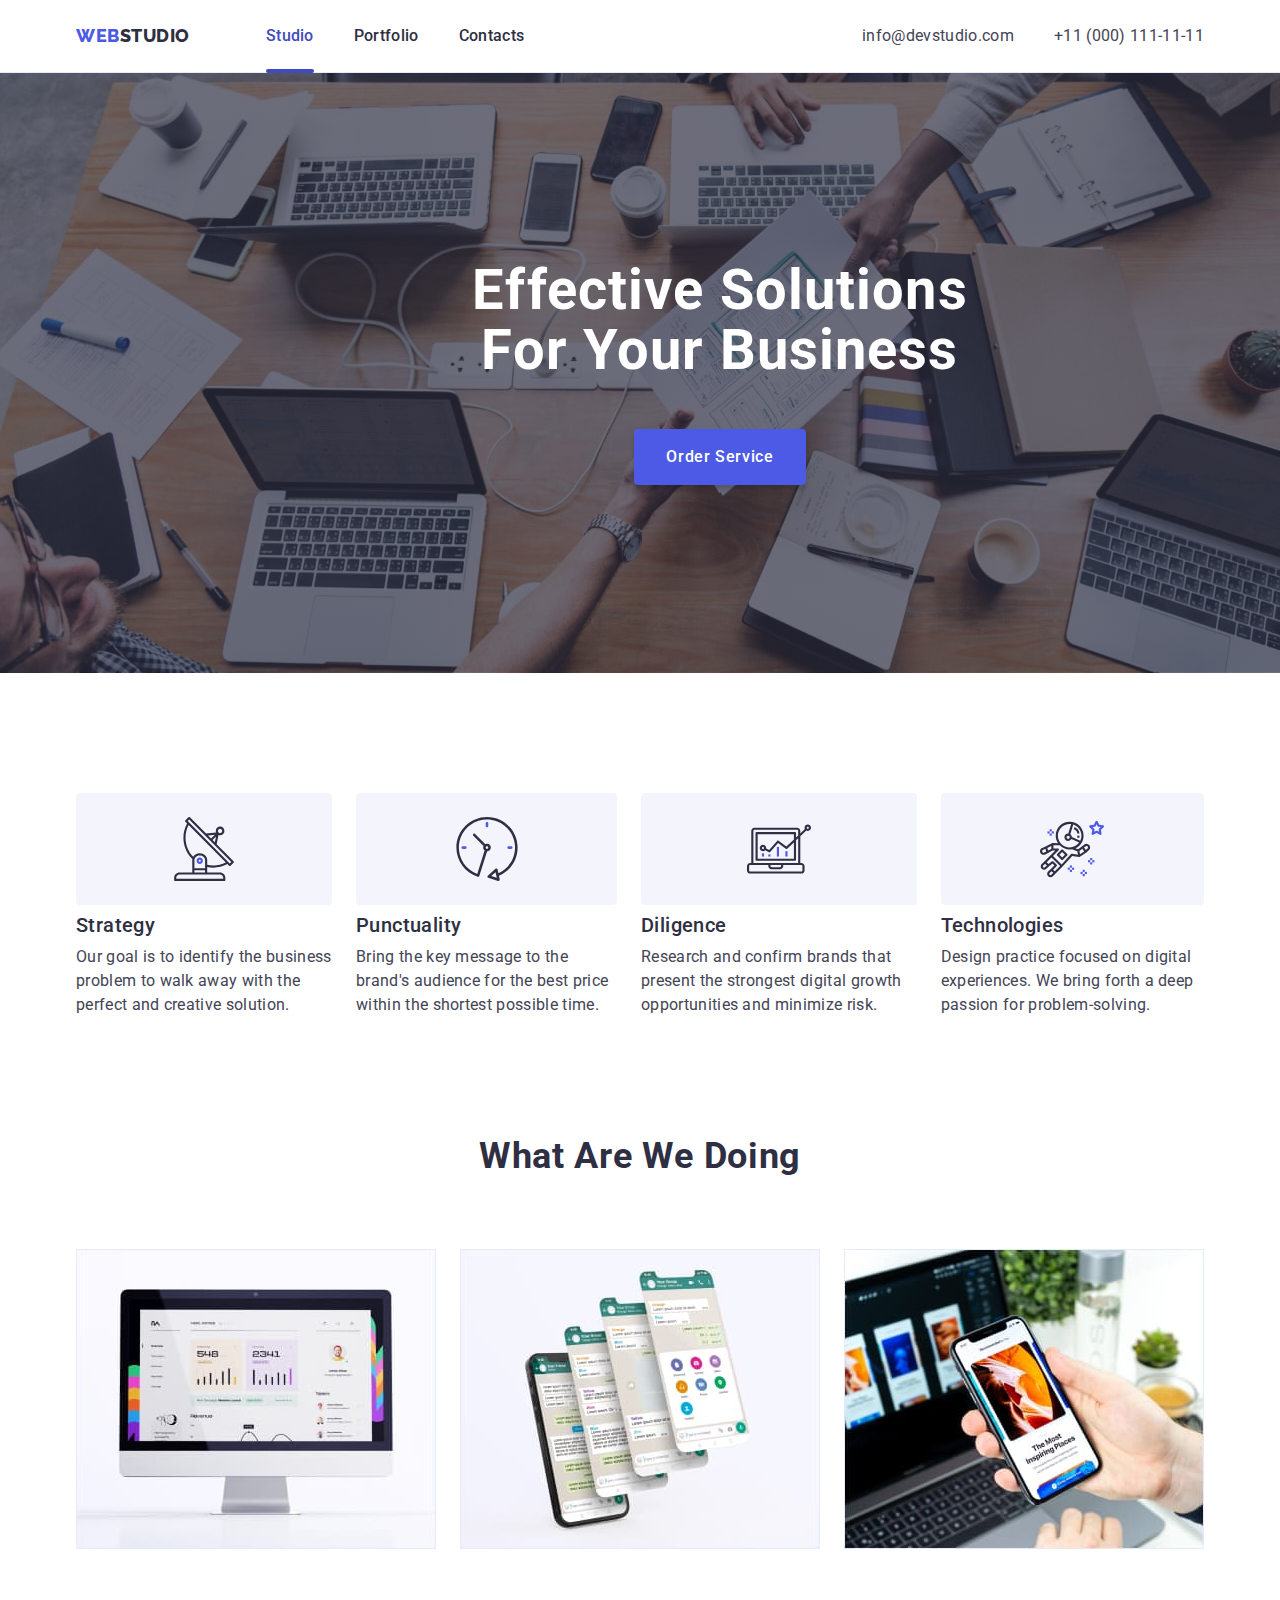
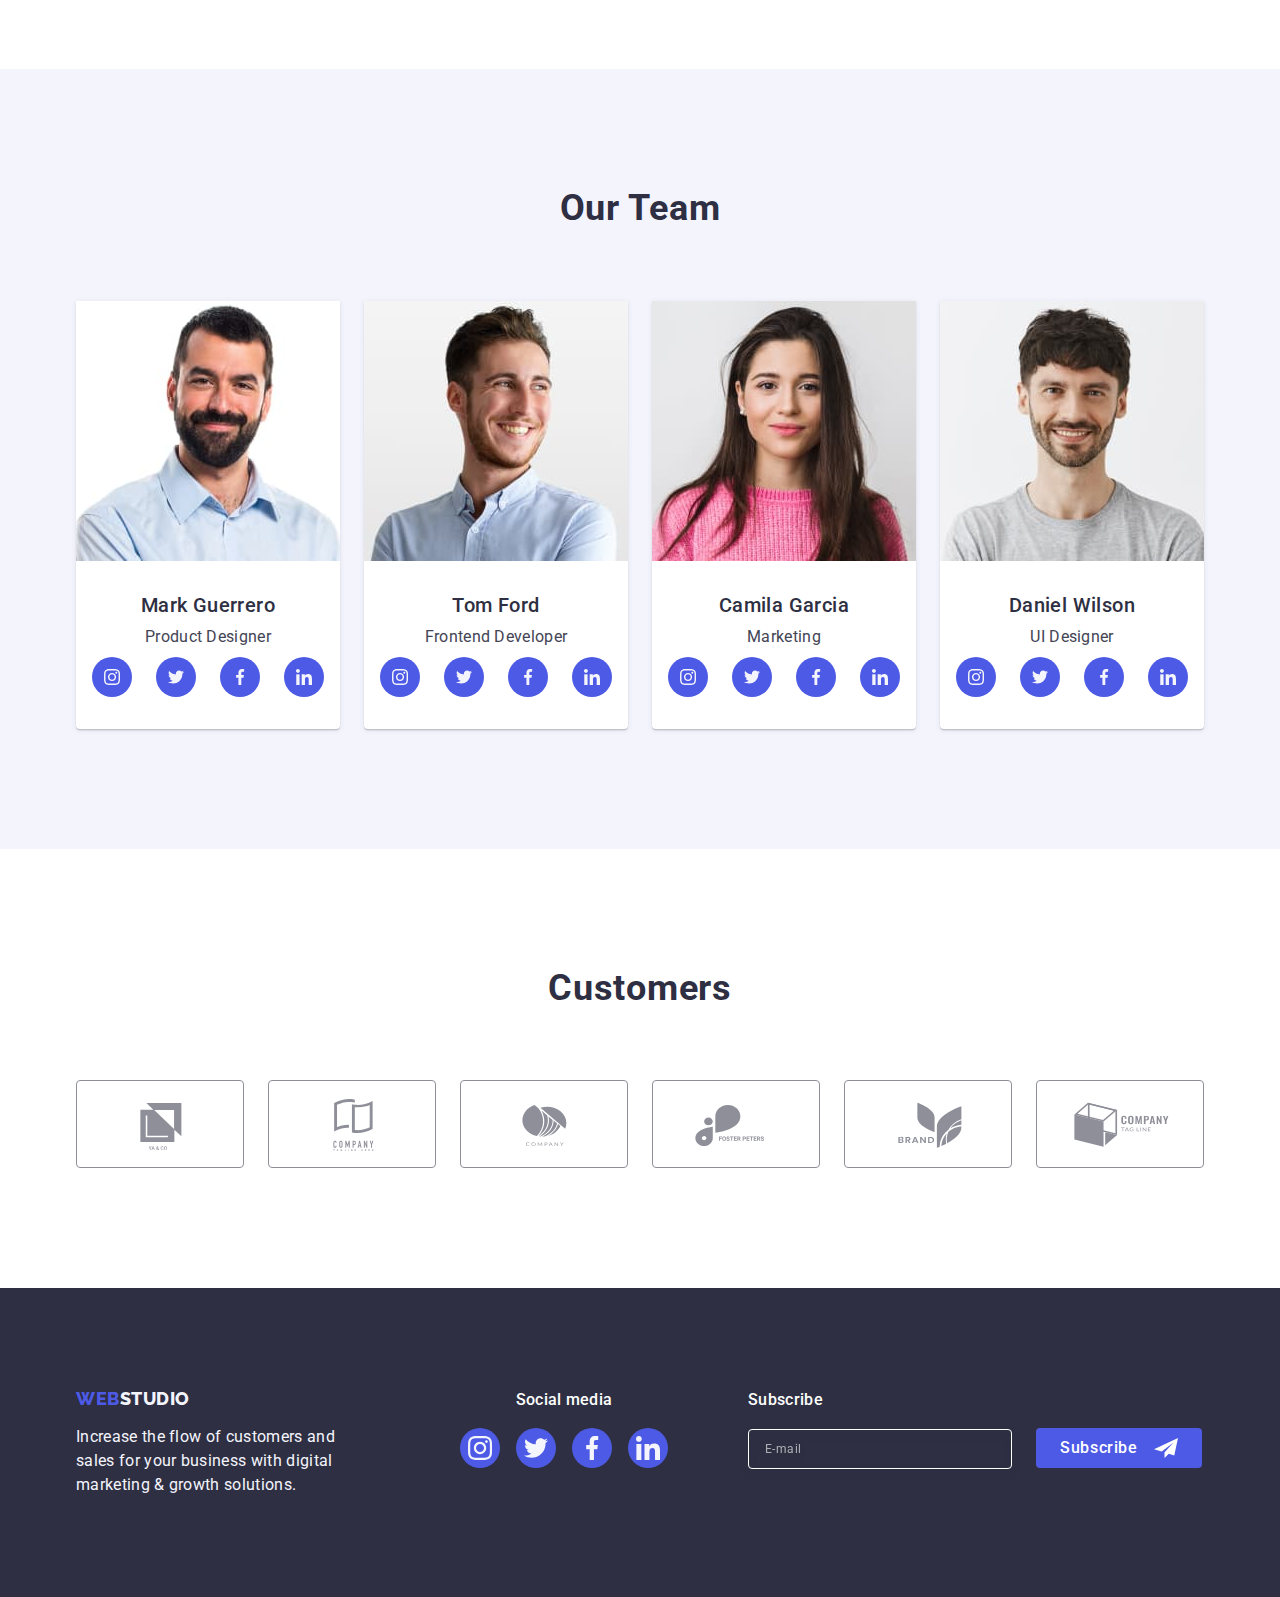
==== commit b4d12015: "modified:   css/styles.css #	renamed:    images/Rectangle-71.jpg -> images/img-1.jpg #	new file:   i" ====
--- a/index.html
+++ b/index.html
@@ -195,13 +195,15 @@
           <ul class="list our-works-items">
             <li class="works-item">
               <img
-                src="./images/Rectangle-71.jpg"
+                srcset="./images/img-1.jpg 1x, ./images/img-1@2x.jpg 2x"
+                src="./images/img-1.jpg"
                 alt="image on computer monitore"
                 width="360"
               />
             </li>
             <li class="works-item">
               <img
+                srcset="./images/img-2.jpg 1x, ./images/img-2@2x.jpg 2x"
                 src="./images/img-2.jpg"
                 alt=" image on phone and four screenshots"
                 width="360"
@@ -209,6 +211,7 @@
             </li>
             <li class="works-item">
               <img
+                srcset="./images/img-3.jpg 1x, ./images/img-3@2x.jpg 2x"
                 src="./images/img-3.jpg"
                 alt=" image on phone and computer monitore"
                 width="360"
@@ -224,6 +227,10 @@
             <li class="crewman-card">
               <img
                 class="our-team-items-img"
+                srcset="
+                  ./images/teamcard-1.jpg    1x,
+                  ./images/teamcard-1@2x.jpg 2x
+                "
                 src="./images/teamcard-1.jpg"
                 alt="Mark Guerrero image"
                 width="264"
@@ -266,6 +273,10 @@
             <li class="crewman-card">
               <img
                 class="our-team-items-img"
+                srcset="
+                  ./images/teamcard-2.jpg    1x,
+                  ./images/teamcard-2@2x.jpg 2x
+                "
                 src="./images/teamcard-2.jpg"
                 alt="Tom Ford image"
                 width="264"
@@ -308,6 +319,10 @@
             <li class="crewman-card">
               <img
                 class="our-team-items-img"
+                srcset="
+                  ./images/teamcard-3.jpg    1x,
+                  ./images/teamcard-3@2x.jpg 2x
+                "
                 src="./images/teamcard-3.jpg"
                 alt="Camila Garcia image"
                 width="264"
@@ -350,6 +365,10 @@
             <li class="crewman-card">
               <img
                 class="our-team-items-img"
+                srcset="
+                  ./images/teamcard-4.jpg    1x,
+                  ./images/teamcard-4@2x.jpg 2x
+                "
                 src="./images/teamcard-4.jpg"
                 alt="Daniel Wilson image"
                 width="264"
--- a/css/styles.css
+++ b/css/styles.css
@@ -73,9 +73,6 @@
 .address-list {
   display: none;
 }
-.section-our-works{
-  display:none;
-}
 
 .mobile-menu-open-btn {
   border: none;
@@ -269,10 +266,6 @@
   display: none;
 }
 
-.advantages-items-list:not(:first-child) {
-  margin-top: 72px;
-}
-
 .advantages-text {
   font-weight: 500;
   font-size: 16px;
@@ -447,9 +440,7 @@
   margin-right: auto;
 
 }
-.container-footer{
-  
-}
+
 
 
 .logo-footer {
@@ -510,7 +501,6 @@
   filter: drop-shadow(0px 4px 4px rgba(0, 0, 0, 0.15));
   border-radius: 4px;
   color: #FFFFFF;
-  opacity: 0.3;
 
 }
 
@@ -811,8 +801,35 @@
   .container-social-media-footer{
     margin-bottom:72px;
   }
-
-}
+  .advantages-items-list:not(:first-child) {
+    margin-top: 72px; 
+  }
+
+}
+@media screen and (min-width:768px) and (max-width:1157px){
+  .address-list {
+    display: block;
+    margin-left: 120px;
+    }
+  .container-footer {
+    width: 584px;
+    display: flex;
+    flex-wrap: wrap;
+    column-gap: 24px;
+    row-gap: 72px;
+  }
+  .advantages-items>.advantages-items-list {
+    flex-basis: calc(100% / 2 - 24px);
+    margin-left: 24px;
+    margin-top: 72px;
+  }
+  .advantages-items{
+    display: flex;
+    flex-wrap: wrap;
+    margin-left: -24px;
+    margin-top: -72px;
+  }
+}   
 
 /*============TABLET============*/
 @media screen and (min-width:768px) {
@@ -893,10 +910,7 @@
     display: flex;
   }
 
-  .address-list {
-    display: block;
-    margin-left:120px;
-  }
+  
   .link-adress{
     font-size: 12px;
     line-height: 1.17;
@@ -922,18 +936,8 @@
     max-width:496px;
     margin-bottom:36px;
   }
-  .advantages-items{
-    display: flex;
-    flex-wrap: wrap;
-    margin-left:-24px;
-    margin-top:-72px;
-   
-  }
-  .advantages-items>.advantages-items-list{
-    flex-basis: calc(100% / 2 - 24px);
-    margin-left:24px;
-    margin-top:72px;
-  }
+  
+  
   .advantages-header{
     text-align: left;
   }
@@ -947,13 +951,7 @@
   .customers-list{
     gap:72px 24px;
   }
-  .container-footer{
-    width: 584px;
-    display: flex;
-    flex-wrap: wrap;
-    column-gap:24px;
-    row-gap:72px;
-  }
+  
   .logo-footer{ 
     margin-bottom: 16px;
   }
@@ -971,33 +969,20 @@
   .subscribe-title{
     text-align: left;
   }
- 
-  
-  
-
-
-
-
-
-
-
-
-
-
-
-
-
-
-
-
-
-
   .container-social-media-footer{
     margin-top:0;
   }
   .container-subscribe{
     margin-top:0;
   }
+}
+@media screen and (max-width:1157px){
+   .section-our-works{
+    display:none;
+   }
+   .footer-input{
+    opacity: 0.3;
+   }
 }
 
 
@@ -1194,6 +1179,7 @@
   
     .advantages-items {
       display: flex;
+      flex-wrap:nowrap;
       gap: 24px;
     }
   
@@ -1466,10 +1452,6 @@
   
     .form-subscribe {
       display: flex;
-    }
-  
-    .form-subscribe-label {
-      margin-right: 24px;
     }
   
     .footer-input {
@@ -1688,28 +1670,6 @@
       pointer-events: none;
     }
   
-    .modal {
-      padding: 72px 24px 24px 24px;
-      display: flex;
-      flex-direction: column;
-      padding-top: 72px;
-      position: absolute;
-      top: 50%;
-      left: 50%;
-      transform: translate(-50%, -50%);
-      width: 408px;
-      min-height: 576px;
-      background: #FCFCFC;
-      border-radius: 4px;
-      box-shadow: 0px 1px 1px rgba(0, 0, 0, 0.14), 0px 1px 3px rgba(0, 0, 0, 0.12), 0px 2px 1px rgba(0, 0, 0, 0.2);
-      transition: transform 250ms cubic-bezier(0.4, 0, 0.2, 1);
-  
-  
-      padding-left: 24px;
-      padding-right: 24px;
-  
-    }
-  
     .modal-close-btn {
       position: absolute;
       display: flex;
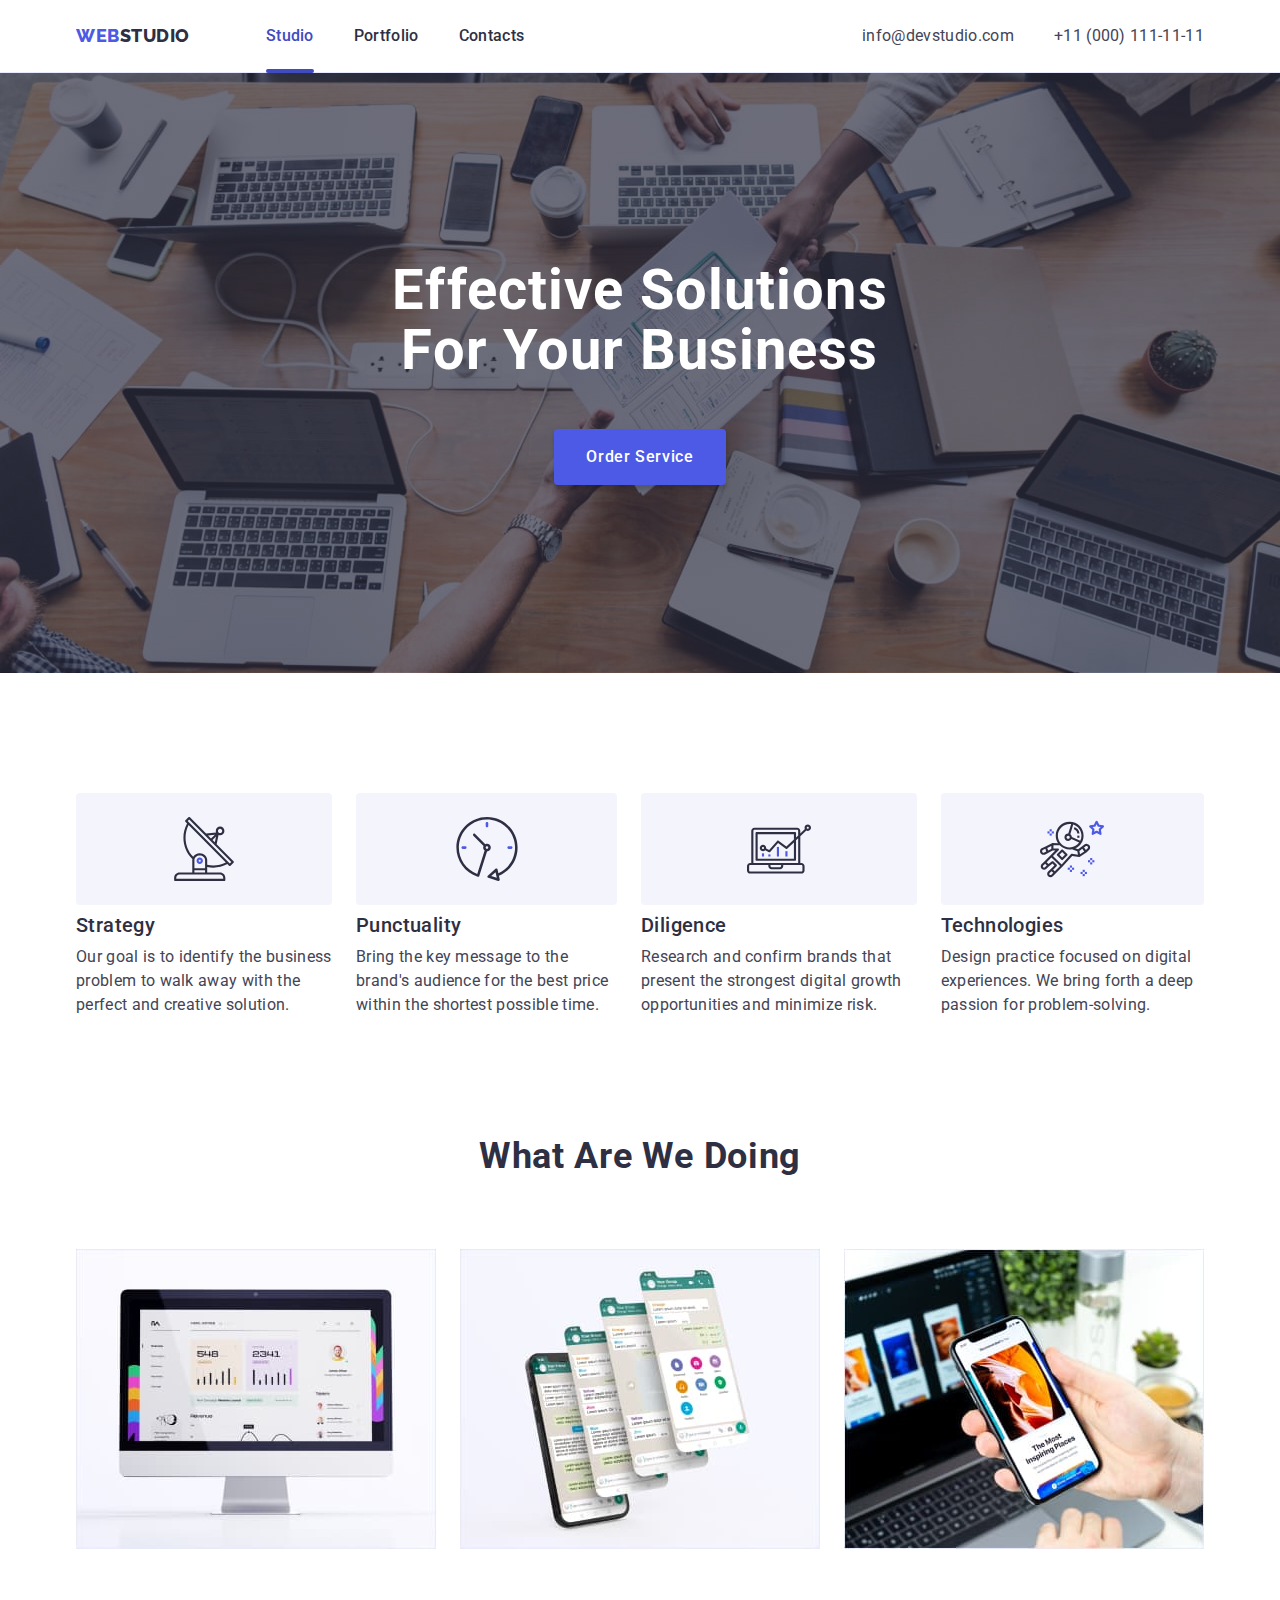
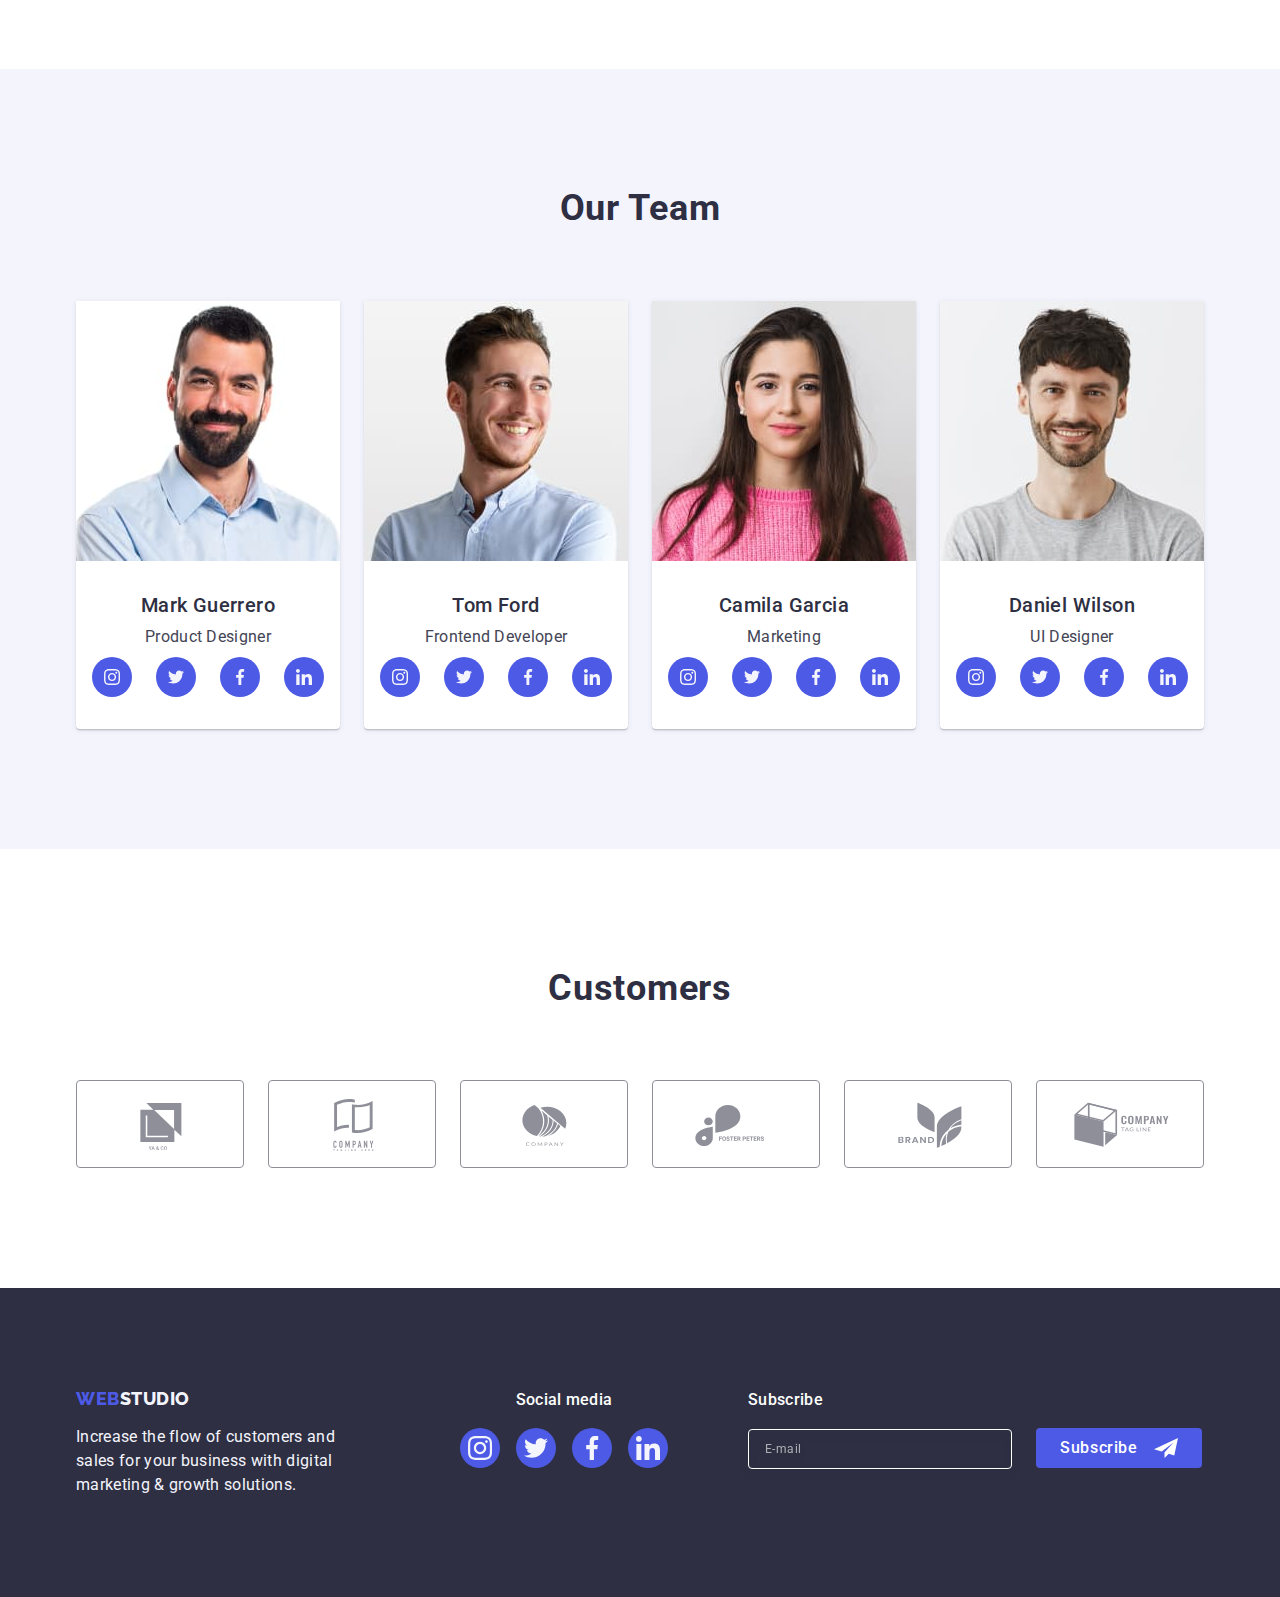
==== commit f60bad86: "modified:   css/styles.css #	modified:   index.html" ====
--- a/index.html
+++ b/index.html
@@ -412,7 +412,7 @@
         </div>
       </section>
       <section class="section-customers">
-        <div class="container">
+        <div class="container customers-container">
           <h2 class="customers-title">Customers</h2>
           <ul class="list customers-list">
             <li class="customers-list-item">
--- a/css/styles.css
+++ b/css/styles.css
@@ -60,6 +60,7 @@
   letter-spacing: 0.03em;
   text-transform: uppercase;
   color: var(--logo-text-color);
+  
 
 }
 .logo-secondary-part-header {
@@ -379,14 +380,6 @@
   text-transform: capitalize;
   color: #2E2F42;
   margin-bottom: 72px;
-
-}
-
-.customers-list {
-  display: flex;
-  flex-wrap: wrap;
-  gap:72px 16px;
-  justify-content: center;
 
 }
 
@@ -789,6 +782,11 @@
 .modal-btn-submit:focus {
   background-color: var(--accent-color);
 }
+@media screen and (max-width:427px){
+  .modal{
+    max-width:100%;
+  }
+}
 @media screen and (max-width:767px){
   .logo-footer {
     display: flex;
@@ -804,8 +802,16 @@
   .advantages-items-list:not(:first-child) {
     margin-top: 72px; 
   }
-
-}
+  .customers-list {
+    display: flex;
+    flex-direction: row;
+    flex-wrap: wrap;
+    row-gap: 72px;
+    column-gap: 16px;
+    justify-content: center;
+  }
+}
+
 @media screen and (min-width:768px) and (max-width:1157px){
   .address-list {
     display: block;
@@ -948,9 +954,20 @@
     gap: 64px 24px;
     justify-content: center;
   }
+  .customers-container{
+    width:584px;
+  }
   .customers-list{
-    gap:72px 24px;
-  }
+    display: flex;
+    flex-wrap: wrap;
+    row-gap: 72px;
+    column-gap: 24px;
+    justify-content: center;
+  }
+  .customers-list-item-link{
+    width:168px;
+  }
+
   
   .logo-footer{ 
     margin-bottom: 16px;
@@ -1010,14 +1027,6 @@
     }
   
     .logo {
-      font-family: "Raleway", sans-serif;
-      font-style: normal;
-      font-weight: 800;
-      font-size: 18px;
-      line-height: 1.17;
-      letter-spacing: 0.03em;
-      text-transform: uppercase;
-      color: var(--logo-text-color);
       margin-right: 76px;
     }
   
@@ -1108,10 +1117,12 @@
       padding-top: 188px;
       padding-bottom: 188px;
       background-image: linear-gradient(rgba(46, 47, 66, 0.7), rgba(46, 47, 66, 0.7)), url(../images/people-office-desktop.jpg);
-      min-width: 1440px;
+      max-width: 1440px;
       background-position: center;
       background-size: cover;
       background-repeat: no-repeat;
+      margin-left:auto;
+      margin-right:auto;
     } 
     @media screen and (min-device-pixel-ratio: 2),
       screen and (min-resolution: 192dpi),
@@ -1327,6 +1338,9 @@
       padding-top: 120px;
       padding-bottom: 120px;
     }
+    .customers-container{
+      width:1158px;
+    }
   
     .customers-title {
       font-size: 36px;
